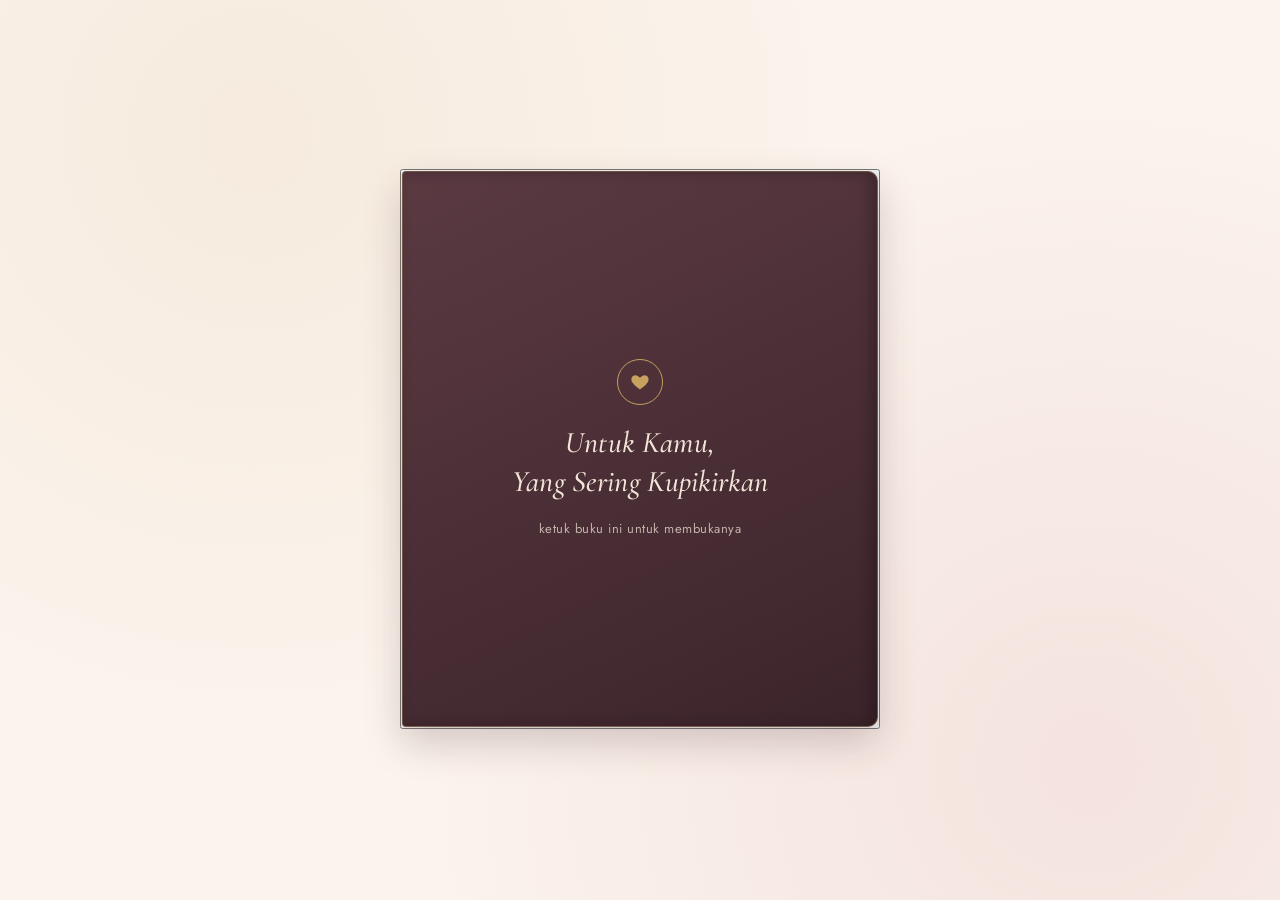
==== index.html @ 6b9775fc "Add files via upload" ====
<!DOCTYPE html>
<html lang="id">
<head>
<meta charset="UTF-8">
<meta name="viewport" content="width=device-width, initial-scale=1.0, maximum-scale=1">
<title>Untukmu</title>
<link rel="preconnect" href="https://fonts.googleapis.com">
<link rel="preconnect" href="https://fonts.gstatic.com" crossorigin>
<link href="https://fonts.googleapis.com/css2?family=Cormorant+Garamond:ital,wght@0,400;0,500;0,600;1,400;1,500&family=Jost:wght@300;400;500;600&display=swap" rel="stylesheet">
<link rel="stylesheet" href="styles.css">
</head>
<body>

<!-- ============== MUSIK LATAR (file sendiri dari folder /music) ============== -->
<!-- Taruh file musikmu di folder "music" di sebelah index.html ini,
     lalu ganti nama file di bawah sesuai nama file musikmu. -->
<audio id="bg-music" loop preload="auto">
  <source src="music/lagu.mp3" type="audio/mpeg">
</audio>

<!-- ============== TOMBOL SUARA (mengambang, muncul begitu musik mulai) ============== -->
<button class="sound-toggle" id="sound-toggle" aria-label="Bisukan / nyalakan musik" type="button">
  <svg id="sound-icon" viewBox="0 0 24 24" stroke-width="1.6" stroke-linecap="round" stroke-linejoin="round"><path d="M4 9v6h4l5 5V4L8 9H4z"/></svg>
</button>


<!-- ============== 1. COVER BUKU ============== -->
<section id="screen-cover" class="screen active">
  <div>
    <button class="book" id="book" aria-label="Buka buku">
      <div class="cover-front">
        <div class="cover-ornament" aria-hidden="true">
          <svg viewBox="0 0 24 24"><path d="M12 21s-7-4.6-9.5-9C.7 8.4 2 4.8 5.4 4.1 7.7 3.6 10 4.8 12 7c2-2.2 4.3-3.4 6.6-2.9 3.4.7 4.7 4.3 2.9 7.9C19 16.4 12 21 12 21z"/></svg>
        </div>
        <div class="cover-title" id="cover-title">Untuk Kamu,<br>Yang Sering Kupikirkan</div>
        <div class="cover-sub" id="cover-sub">ketuk buku ini untuk membukanya</div>
      </div>
    </button>
    <div class="cover-hint">sentuh untuk membuka</div>
  </div>
</section>

<!-- ============== 2. ISI BUKU (5 SLIDE) ============== -->
<section id="screen-book" class="screen">
  <div class="book-block">
    <div class="stack-layer layer-2"></div>
    <div class="stack-layer layer-1"></div>
    <div class="pages-wrap" id="pages-wrap">
      <div class="spine-shadow"></div>
    </div>
    <div class="dots" id="dots"></div>
  </div>

  <button class="nav-btn" id="btn-prev" aria-label="Halaman sebelumnya">
    <svg viewBox="0 0 24 24" fill="none" stroke-width="1.6" stroke-linecap="round" stroke-linejoin="round"><path d="M15 6l-6 6 6 6"/></svg>
  </button>
  <button class="nav-btn" id="btn-next" aria-label="Halaman selanjutnya">
    <svg viewBox="0 0 24 24" fill="none" stroke-width="1.6" stroke-linecap="round" stroke-linejoin="round"><path d="M9 6l6 6-6 6"/></svg>
  </button>
</section>

<!-- ============== 3. PROFIL ============== -->
<section id="screen-profile" class="screen">
  <div class="profile-card">
    <div class="profile-banner"></div>
    <div class="profile-photo-wrap">
      <div class="profile-photo" id="profile-initial">A</div>
    </div>
    <div class="profile-body">
      <div class="profile-name" id="profile-name">Namamu</div>
      <div class="profile-username" id="profile-username">@username</div>

      <div class="profile-stats">
        <div class="stat"><strong id="stat-following">12</strong><span>Mengikuti</span></div>
        <div class="stat"><strong id="stat-followers">1</strong><span>Pengikut</span></div>
        <div class="stat"><strong id="stat-likes">99+</strong><span>Suka</span></div>
      </div>

      <div class="profile-bio" id="profile-bio">
        satu-satunya pengikut yang penting cuma dia.
      </div>

      <div class="profile-divider"></div>

      <div class="ask-heading">Maukah kau jadi pacarku?</div>

      <div class="ask-actions" id="ask-actions">
        <button class="btn-accept" id="btn-accept">Terima</button>
        <button class="btn-reject" id="btn-reject">Tolak</button>
      </div>
    </div>
  </div>
</section>

<!-- ============== 4. FINAL ============== -->
<section id="screen-final" class="screen">
  <div class="final-inner">
    <div class="final-text" id="final-text">Yeyy, diterima<br>makasih sayangku cantik 🤍</div>
    <div class="final-sub">— T A M A T —</div>
    <div>
      <button class="btn-photo" id="btn-photo" type="button">📸 Photoshoot sini cantik</button>
    </div>
  </div>
</section>

<!-- ============== FOTO PROFIL MELAYANG (animasi dari tengah ke pojok) ============== -->
<div class="photo-dock" id="photo-dock">
  <img src="[data-uri]" alt="Foto kita">
</div>

<!-- ============== LOADING PHOTOSHOOT (5 detik) ============== -->
<div class="photo-loading" id="photo-loading">
  <div class="loading-flower">📸</div>
  <div class="loading-text">MENYIAPKAN KAMERA…</div>
  <div class="loading-bar"><div class="loading-bar-fill" id="loading-bar-fill"></div></div>
</div>

<!-- ============== 5. MENU PHOTOSHOOT ============== -->
<section id="screen-photoshoot" class="screen">
  <div class="ps-wrap">
    <div class="ps-header">
      <span class="ps-sticker ps-sticker-1" aria-hidden="true">📸</span>
      <span class="ps-sticker ps-sticker-2" aria-hidden="true">🎀</span>
      <span class="ps-sticker ps-sticker-3" aria-hidden="true">✨</span>
      <div class="ps-title">Photoshoot Kita</div>
      <div class="ps-sub">pilih gaya kamu, lalu ambil beberapa foto manis</div>
    </div>

    <div class="ps-stage" id="ps-stage">
      <video class="ps-video" id="ps-video" autoplay playsinline muted></video>
      <div class="ps-shots-dots" id="ps-shots-dots"></div>
      <div class="ps-countdown" id="ps-countdown"></div>
      <div class="ps-cam-error" id="ps-cam-error">
        <p>Tidak bisa mengakses kamera.<br>Periksa izin kamera di browser kamu, lalu coba lagi.</p>
        <button id="ps-cam-retry" type="button">Coba Lagi</button>
      </div>
    </div>

    <div class="ps-result" id="ps-result">
      <div class="ps-strip-frame">
        <canvas class="ps-strip-canvas" id="ps-strip-canvas"></canvas>
      </div>
      <div class="ps-result-actions">
        <button id="ps-download" type="button">Unduh Hasil</button>
        <button id="ps-retake" type="button">Ulangi</button>
      </div>
    </div>

    <div id="ps-controls">
      <div class="ps-section-label">Jumlah Foto</div>
      <div class="ps-pills">
        <button class="ps-pill" data-count="2" type="button">2 Foto</button>
        <button class="ps-pill active" data-count="4" type="button">4 Foto</button>
        <button class="ps-pill" data-count="6" type="button">6 Foto</button>
      </div>

      <div class="ps-section-label">Filter</div>
      <div class="ps-filters">
        <button class="ps-filter active" data-filter="natural" type="button">
          <span class="ps-filter-swatch"></span><span class="ps-filter-name">Natural</span>
        </button>
        <button class="ps-filter" data-filter="vintage" type="button">
          <span class="ps-filter-swatch"></span><span class="ps-filter-name">Vintage</span>
        </button>
        <button class="ps-filter" data-filter="bw" type="button">
          <span class="ps-filter-swatch"></span><span class="ps-filter-name">B&amp;W</span>
        </button>
        <button class="ps-filter" data-filter="warm" type="button">
          <span class="ps-filter-swatch"></span><span class="ps-filter-name">Hangat</span>
        </button>
        <button class="ps-filter" data-filter="vintage90" type="button">
          <span class="ps-filter-swatch"></span><span class="ps-filter-name">Vintage 90'</span>
        </button>
      </div>

      <div class="ps-shutter-row">
        <button class="ps-back-mini" id="ps-back" aria-label="Kembali" type="button">
          <svg viewBox="0 0 24 24" fill="none" stroke-width="1.6" stroke-linecap="round" stroke-linejoin="round"><path d="M15 6l-6 6 6 6"/></svg>
        </button>
        <button class="ps-shutter" id="ps-shutter" aria-label="Ambil foto" type="button">
          <svg viewBox="0 0 24 24"><path d="M9 3l-1.5 2H4a2 2 0 00-2 2v11a2 2 0 002 2h16a2 2 0 002-2V7a2 2 0 00-2-2h-3.5L15 3H9zm3 5a5 5 0 110 10 5 5 0 010-10z"/></svg>
        </button>
        <div style="width:44px;"></div>
      </div>
    </div>
  </div>
</section>


<script src="script.js"></script>
</body>
</html>
---- styles.css ----
/* ============================================================
   PANDUAN EDIT CEPAT ada di bagian bawah file ini, di dalam <script>,
   cari komentar "GANTI DI SINI" untuk mengubah teks, nama, foto, dsb.
   ============================================================ */

:root{
  --cream:#FBF3EC;
  --paper:#FFFCF7;
  --plum:#4A2E35;
  --plum-soft:#6E4A52;
  --rose:#C9808A;
  --rose-dark:#A85C68;
  --gold:#C7A15E;
  --line: rgba(74,46,53,0.14);
  --book-w: clamp(280px, 88vw, 480px);
  --book-h: clamp(320px, 70vh, 560px);
}

*{ box-sizing:border-box; }
html,body{ margin:0; padding:0; }
body{
  min-height:100vh;
  background: var(--cream);
  color: var(--plum);
  font-family:'Jost', sans-serif;
  overflow-x:hidden;
}
button{ font-family:inherit; cursor:pointer; }
:focus-visible{ outline:2px solid var(--rose-dark); outline-offset:3px; }

@media (prefers-reduced-motion: reduce){
  *{ animation-duration:.01ms !important; animation-iteration-count:1 !important; transition-duration:.01ms !important; }
}

.screen{
  position:fixed; inset:0;
  display:none;
  align-items:center; justify-content:center;
  width:100%; height:100%;
  padding: 24px;
}
.screen.active{ display:flex; }

/* ---------- 1. COVER ---------- */
#screen-cover{
  background:
    radial-gradient(circle at 20% 15%, rgba(199,161,94,0.10), transparent 45%),
    radial-gradient(circle at 85% 85%, rgba(201,128,138,0.14), transparent 50%),
    var(--cream);
  perspective: 1400px;
}
.book{
  position:relative;
  width: var(--book-w);
  height: var(--book-h);
  max-height: 78svh;
  cursor:pointer;
  transform-style:preserve-3d;
  transition: transform 1.1s cubic-bezier(.6,.05,.2,1);
}
.book:hover .cover-front{ box-shadow: 0 22px 50px rgba(74,46,53,0.28); }
.book.opening{ transform: translateX(18%) rotateY(-18deg); }
.cover-front{
  position:absolute; inset:0;
  border-radius: 4px 10px 10px 4px;
  background: linear-gradient(155deg, #5B3A42, var(--plum) 55%, #3C242B);
  box-shadow: 0 16px 38px rgba(74,46,53,0.22), inset -6px 0 14px rgba(0,0,0,0.25);
  display:flex; flex-direction:column; align-items:center; justify-content:center;
  gap:18px;
  padding: 30px;
  transform-origin: left center;
  transform-style: preserve-3d;
  transition: transform 1.15s cubic-bezier(.6,.05,.2,1);
  border: 1px solid rgba(199,161,94,0.35);
}
.book.opening .cover-front{ transform: rotateY(-150deg); }
.cover-ornament{
  width:46px; height:46px;
  border:1px solid var(--gold);
  border-radius:50%;
  display:flex; align-items:center; justify-content:center;
}
.cover-ornament svg{ width:20px; height:20px; fill:var(--gold); }
.cover-title{
  font-family:'Cormorant Garamond', serif;
  font-style:italic;
  font-weight:500;
  font-size: clamp(24px, 5vw, 30px);
  color:#F3E6D8;
  text-align:center;
  line-height:1.3;
  letter-spacing:.3px;
}
.cover-sub{
  font-size:13px;
  letter-spacing:.5px;
  color: rgba(243,230,216,0.72);
  text-align:center;
}
.cover-hint{
  position:absolute; bottom:-42px; left:0; right:0;
  text-align:center;
  font-size:13px;
  color: var(--plum-soft);
  opacity:.75;
  animation: pulseHint 2.4s ease-in-out infinite;
}
@keyframes pulseHint{ 0%,100%{opacity:.45;} 50%{opacity:.9;} }

/* ---------- 2. ISI BUKU / SLIDES ---------- */
#screen-book{ padding:0; }

.book-block{
  position:relative;
  width: var(--book-w);
  height: var(--book-h);
  max-height: 78svh;
}
.stack-layer{
  position:absolute; inset:0;
  background: var(--paper);
  border:1px solid var(--line);
  border-radius:6px;
  box-shadow: 0 10px 22px rgba(74,46,53,0.10);
}
.stack-layer.layer-2{ transform: translate(9px, 11px) rotate(0.4deg); z-index:0; opacity:.75; }
.stack-layer.layer-1{ transform: translate(4px, 5px) rotate(0.2deg); z-index:1; opacity:.9; }

.pages-wrap{
  position:absolute; inset:0;
  z-index:2;
  perspective: 2000px;
  border-radius:6px;
}
.spine-shadow{
  position:absolute; inset:0;
  z-index:8;
  border-radius:6px;
  pointer-events:none;
  background: linear-gradient(90deg, rgba(60,36,43,0.20) 0%, rgba(60,36,43,0.06) 5%, transparent 12%);
}
.page{
  position:absolute; inset:0;
  background:
    radial-gradient(circle at 12% 8%, rgba(199,161,94,0.05), transparent 40%),
    var(--paper);
  background-size: cover;
  border-radius:6px;
  box-shadow: 0 18px 40px rgba(74,46,53,0.16);
  border:1px solid var(--line);
  display:flex; flex-direction:column; align-items:center; justify-content:center;
  text-align:center;
  padding: clamp(28px, 8vh, 60px) clamp(20px, 6vw, 44px);
  backface-visibility:hidden;
  transform-origin: left center;
  transform-style: preserve-3d;
  will-change: transform;
  opacity:1;
}
.page::before{
  content:"";
  position:absolute; inset:14px;
  border:1px solid var(--line);
  border-radius:3px;
  pointer-events:none;
}
.page::after{
  content:"";
  position:absolute; right:0; bottom:0;
  width:38px; height:38px;
  pointer-events:none;
  background: linear-gradient(135deg, transparent 52%, rgba(74,46,53,0.05) 53%, rgba(74,46,53,0.10) 100%);
  border-radius: 0 0 6px 0;
}
.flip-shade{
  position:absolute; inset:0;
  border-radius:6px;
  pointer-events:none;
  opacity:0;
  background: linear-gradient(100deg, rgba(30,16,20,0.38), rgba(30,16,20,0.05) 45%, transparent 70%);
}
.page-text{
  font-family:'Cormorant Garamond', serif;
  font-style:italic;
  font-weight:500;
  font-size: clamp(20px, 3.4vw, 27px);
  line-height:1.55;
  color: var(--plum);
  max-width: 60ch;
  white-space:pre-line;
}
.page-counter{
  position:absolute;
  top: clamp(14px, 3vh, 22px);
  right: clamp(18px, 4vw, 28px);
  font-size:12px;
  letter-spacing:1px;
  color: var(--plum-soft);
  opacity:.65;
  z-index:1;
}
.page.is-current{ transform: rotateY(0deg); z-index:3; }
.page.hidden-page{ display:none; }

.page.flip-out-next{ z-index:6; animation: flipOutNext .8s cubic-bezier(.55,.05,.15,1) forwards; }
.page.flip-out-prev{ z-index:6; animation: flipOutPrev .8s cubic-bezier(.55,.05,.15,1) forwards; }
.page.flip-out-next .flip-shade,
.page.flip-out-prev .flip-shade{ animation: flipShade .8s ease forwards; }

@keyframes flipOutNext{
  0%   { transform: rotateY(0deg)    translateZ(0); box-shadow: 0 18px 40px rgba(74,46,53,0.16); }
  45%  { transform: rotateY(-95deg)  translateZ(46px); box-shadow: 40px 26px 60px rgba(35,20,24,0.38); }
  100% { transform: rotateY(-178deg) translateZ(0); box-shadow: 0 18px 40px rgba(74,46,53,0.16); }
}
@keyframes flipOutPrev{
  0%   { transform: rotateY(0deg)   translateZ(0); box-shadow: 0 18px 40px rgba(74,46,53,0.16); }
  45%  { transform: rotateY(95deg)  translateZ(46px); box-shadow: -40px 26px 60px rgba(35,20,24,0.38); }
  100% { transform: rotateY(178deg) translateZ(0); box-shadow: 0 18px 40px rgba(74,46,53,0.16); }
}
@keyframes flipShade{
  0%{ opacity:0; }
  40%{ opacity:1; }
  70%{ opacity:.4; }
  100%{ opacity:0; }
}

.dots{
  position:absolute; left:50%; bottom:-34px; transform:translateX(-50%);
  display:flex; gap:8px;
  z-index:5;
}
.dot{ width:6px; height:6px; border-radius:50%; background: var(--line); transition: background .3s, transform .3s; }
.dot.active{ background: var(--rose-dark); transform:scale(1.35); }

.nav-btn{
  position:fixed;
  bottom: 28px;
  width:52px; height:52px;
  border-radius:50%;
  border:1px solid var(--line);
  background: var(--paper);
  display:flex; align-items:center; justify-content:center;
  box-shadow: 0 8px 20px rgba(74,46,53,0.12);
  transition: transform .2s ease, box-shadow .2s ease, opacity .2s ease;
  z-index: 20;
}
.nav-btn:hover{ transform: translateY(-2px); box-shadow: 0 12px 24px rgba(74,46,53,0.18); }
.nav-btn:disabled{ opacity:.25; cursor:default; transform:none; box-shadow:none; }
.nav-btn svg{ width:18px; height:18px; stroke: var(--plum); }
#btn-prev{ left: 26px; }
#btn-next{ right: 26px; }

@media (prefers-reduced-motion: reduce){
  .page.flip-out-next, .page.flip-out-prev{ animation: none !important; transform: rotateY(0deg) !important; opacity:0; }
}

@media (max-height: 560px){
  .book{ height: clamp(220px, 60svh, 340px); }
  .cover-front{ padding: 18px; gap:10px; }
  .book-block{ height: clamp(220px, 60svh, 340px); }
  .nav-btn{ width:44px; height:44px; bottom:14px; }
  #btn-prev{ left:14px; }
  #btn-next{ right:14px; }
  #btn-tekan{ bottom:22px; }
}
@media (max-width: 380px){
  .cover-title{ font-size:20px; }
  .nav-btn{ width:44px; height:44px; }
}

#btn-tekan{
  position:absolute; left:50%; bottom:42px; transform:translateX(-50%) translateY(14px);
  background: var(--rose-dark);
  color:#FBF3EC;
  border:none;
  padding: 14px 34px;
  border-radius: 30px;
  font-size:14px;
  letter-spacing:.4px;
  box-shadow: 0 12px 26px rgba(168,92,104,0.35);
  opacity:0;
  pointer-events:none;
  transition: opacity .7s ease, transform .7s ease;
}
#btn-tekan.show{ opacity:1; pointer-events:auto; transform:translateX(-50%) translateY(0); }

/* ---------- 3. PROFIL ---------- */
#screen-profile{ align-items:flex-start; padding:0; overflow-y:auto; }
.profile-card{
  width:100%; max-width:420px; margin: 0 auto;
  min-height:100%;
  background: var(--paper);
}
.profile-banner{
  height:170px; width:100%;
  background:
    radial-gradient(circle at 25% 30%, rgba(199,161,94,0.35), transparent 55%),
    radial-gradient(circle at 80% 70%, rgba(201,128,138,0.55), transparent 55%),
    linear-gradient(135deg, #6E4A52, #3C242B);
  position:relative;
}
.profile-photo-wrap{
  position:relative;
  margin: -46px auto 0;
  width:92px; height:92px;
}
.profile-photo{
  width:92px; height:92px;
  border-radius:50%;
  border:4px solid var(--paper);
  background: linear-gradient(155deg, var(--rose), var(--rose-dark));
  display:flex; align-items:center; justify-content:center;
  font-family:'Cormorant Garamond', serif;
  font-size:32px; font-style:italic; color:#fff;
  box-shadow: 0 8px 18px rgba(74,46,53,0.2);
}
.profile-body{ padding: 14px 30px 50px; text-align:center; }
.profile-name{ font-family:'Cormorant Garamond', serif; font-style:italic; font-size:23px; font-weight:600; }
.profile-username{ font-size:13px; color: var(--plum-soft); margin-top:2px; }
.profile-stats{
  display:flex; justify-content:center; gap:34px;
  margin: 20px 0 6px;
}
.stat{ text-align:center; }
.stat strong{ display:block; font-size:17px; }
.stat span{ font-size:12px; color: var(--plum-soft); }
.profile-bio{
  margin-top:16px; font-size:14px; line-height:1.6; color: var(--plum-soft);
}
.profile-divider{ width:36px; height:1px; background: var(--line); margin: 30px auto; }
.ask-heading{
  font-family:'Cormorant Garamond', serif; font-style:italic; font-weight:600;
  font-size: clamp(22px, 5vw, 27px);
  line-height:1.4;
}
.ask-actions{
  position:relative;
  margin-top: 28px;
  height: 120px;
}
.btn-accept, .btn-reject{
  padding: 13px 30px;
  border-radius: 30px;
  font-size:14px;
  letter-spacing:.3px;
  border:1px solid transparent;
}
.btn-accept{
  position:absolute; left:50%; top:6px; transform:translateX(calc(-50% - 62px));
  background: var(--rose-dark); color:#fff;
  box-shadow: 0 10px 22px rgba(168,92,104,0.3);
  transition: transform .2s ease;
  z-index:2;
}
.btn-accept:hover{ transform: translateX(calc(-50% - 62px)) translateY(-2px); }
.btn-reject{
  position:absolute; left:50%; top:6px; transform:translateX(calc(-50% + 62px));
  background: transparent; color: var(--plum-soft); border-color: var(--line);
  transition: left .35s ease, top .35s ease, opacity .4s ease;
  z-index:1;
}
.btn-reject.gone{ opacity:0; pointer-events:none; }

/* ---------- 4. FINAL ---------- */
#screen-final{
  background: linear-gradient(180deg, #FBF3EC, #F6E4E6);
  overflow:hidden;
}
.final-inner{ position:relative; z-index:5; text-align:center; max-width:520px; }
.final-text{
  font-family:'Cormorant Garamond', serif; font-style:italic; font-weight:600;
  font-size: clamp(26px, 6vw, 40px);
  line-height:1.4;
  color: var(--plum);
}
.final-sub{
  margin-top: 22px;
  font-size:13px;
  letter-spacing:2px;
  color: var(--rose-dark);
}
.sound-toggle{
  position:fixed; top:20px; right:20px; z-index:30;
  width:42px; height:42px; border-radius:50%;
  border:1px solid var(--line); background: var(--paper);
  display:flex; align-items:center; justify-content:center;
  box-shadow: 0 6px 16px rgba(74,46,53,0.12);
}
.sound-toggle svg{ width:18px; height:18px; stroke:var(--plum); fill:none; }

.petal{
  position:fixed; top:-40px; z-index:2;
  font-size: 20px;
  will-change: transform, opacity;
  pointer-events:none;
  animation-name: fallPetal;
  animation-timing-function: linear;
  animation-fill-mode: forwards;
}
@keyframes fallPetal{
  0%{ transform: translate(0,0) rotate(0deg); opacity:0; }
  8%{ opacity:1; }
  100%{ transform: translate(var(--drift), 118vh) rotate(var(--spin)); opacity:.9; }
}

.sr-only{
  position:absolute; width:1px; height:1px; padding:0; margin:-1px;
  overflow:hidden; clip:rect(0,0,0,0); white-space:nowrap; border:0;
}

/* ============================================================
   TAMBAHAN BARU — music player, sfx ketuk, garis scrapbook,
   animasi foto profil, animasi bunga saat "Terima", menu Photoshoot.
   ============================================================ */

/* ---------- TOMBOL SUARA GLOBAL (musik dari file sendiri) ---------- */
.sound-toggle{
  opacity:0;
  pointer-events:none;
  transition: opacity .4s ease, transform .2s ease;
}
.sound-toggle.st-visible{ opacity:1; pointer-events:auto; }
.sound-toggle:hover{ transform: translateY(-2px); }

/* ---------- GARIS SCRAPBOOK — hanya di bawah teks halaman buku ---------- */
.page-text{ position:relative; padding-bottom:22px; }
.page-text::after{
  content:"";
  display:block;
  position:absolute;
  left:50%; bottom:0;
  transform: translateX(-50%);
  width: min(220px, 72%);
  height:11px;
  background-image: url("data:image/svg+xml,%3Csvg xmlns='http://www.w3.org/2000/svg' viewBox='0 0 220 10'%3E%3Cpath d='M2 6 C 20 -2, 38 14, 56 6 S 92 -2, 110 6 S 146 14, 164 6 S 200 -2, 218 6' fill='none' stroke='%23C7A15E' stroke-width='1.6' stroke-linecap='round'/%3E%3C/svg%3E");
  background-repeat:no-repeat;
  background-position:center;
  background-size:contain;
  opacity:.6;
}

/* ---------- FOTO PROFIL — animasi dari tengah ke pojok kiri bawah ---------- */
.photo-dock{
  position:fixed; top:50%; left:50%;
  width:10px; height:10px;
  transform: translate(-50%,-50%) scale(0);
  opacity:0;
  z-index:55; pointer-events:none;
  border-radius:50%;
  overflow:hidden;
  box-shadow: 0 10px 26px rgba(74,46,53,0.28);
  border: 0 solid var(--paper);
  transition:
    width .68s cubic-bezier(.6,.05,.2,1),
    height .68s cubic-bezier(.6,.05,.2,1),
    top .75s cubic-bezier(.5,.05,.2,1),
    left .75s cubic-bezier(.5,.05,.2,1),
    border-radius .6s ease,
    border-width .5s ease,
    transform .5s ease,
    opacity .3s ease;
}
.photo-dock img{ width:100%; height:100%; object-fit:cover; display:block; }
.photo-dock.pd-cover{
  width:220vmax; height:220vmax;
  border-radius:0;
  transform: translate(-50%,-50%) scale(1);
  opacity:1;
}
.photo-dock.pd-docked{
  top: calc(100svh - 76px);
  left:76px;
  width:104px; height:104px;
  border-radius:16px;
  border-width:4px;
  transform: translate(-50%,-50%) scale(1);
  opacity:1;
}
.photo-dock.pd-float img{ animation: pdFloat 3.2s ease-in-out infinite; }
@keyframes pdFloat{ 0%,100%{ transform: translateY(0);} 50%{ transform: translateY(-7px);} }
@media (max-width:380px){
  .photo-dock.pd-docked{ width:84px; height:84px; left:64px; top:calc(100svh - 64px); }
}

/* ---------- ANIMASI BUNGA SAAT TOMBOL "TERIMA" ---------- */
.accept-burst{ position:fixed; inset:0; z-index:60; pointer-events:none; overflow:hidden; }
.burst-cover{
  position:absolute; top:50%; left:50%;
  width:36px; height:36px; border-radius:50%;
  background: radial-gradient(circle, var(--rose) 0%, var(--rose-dark) 55%, var(--plum) 100%);
  transform: translate(-50%,-50%) scale(0);
  opacity:.97;
  transition: transform .55s cubic-bezier(.5,.05,.25,1), opacity .45s ease .3s;
}
.accept-burst.ab-cover .burst-cover{ transform: translate(-50%,-50%) scale(64); }
.accept-burst.ab-scatter .burst-cover{ opacity:0; }
.burst-petal{
  position:absolute; top:50%; left:50%;
  font-size:22px;
  opacity:0;
  transform: translate(-50%,-50%) scale(.3) rotate(0deg);
  transition: transform .85s cubic-bezier(.15,.8,.25,1), opacity .5s ease;
}
.accept-burst.ab-scatter .burst-petal{
  opacity:1;
  transform: translate(calc(-50% + var(--tx)), calc(-50% + var(--ty))) scale(1.05) rotate(var(--rot));
}

/* ---------- TOMBOL PHOTOSHOOT DI HALAMAN FINAL ---------- */
.btn-photo{
  display:inline-block;
  margin-top: 26px;
  background: transparent;
  border:1px solid var(--rose-dark);
  color:var(--rose-dark);
  padding: 12px 26px;
  border-radius:30px;
  font-size:13px;
  letter-spacing:.4px;
  transition: transform .2s ease, background .25s ease, color .25s ease;
}
.btn-photo:hover{ background:var(--rose-dark); color:#fff; transform: translateY(-2px); }

/* ---------- LOADING PHOTOSHOOT (5 detik) ---------- */
.photo-loading{
  position:fixed; inset:0; z-index:70;
  background: linear-gradient(180deg,#FBF3EC,#F6E4E6);
  display:flex; flex-direction:column; align-items:center; justify-content:center; gap:16px;
  opacity:0; pointer-events:none;
  transition: opacity .3s ease;
}
.photo-loading.show{ opacity:1; pointer-events:auto; }
.loading-flower{ font-size:44px; animation: loadingSpin 1.6s ease-in-out infinite; }
@keyframes loadingSpin{ 0%,100%{ transform: scale(1) rotate(0deg);} 50%{ transform: scale(1.25) rotate(180deg);} }
.loading-text{ font-size:13px; letter-spacing:1.5px; color: var(--plum-soft); }
.loading-bar{ width:180px; height:4px; border-radius:4px; background: var(--line); overflow:hidden; }
.loading-bar-fill{ height:100%; width:0%; background: var(--rose-dark); border-radius:4px; transition: width 5s linear; }

/* ---------- HALAMAN / MENU PHOTOSHOOT ---------- */
#screen-photoshoot{ align-items:flex-start; padding:0; overflow-y:auto; }
.ps-wrap{ width:100%; max-width:440px; margin:0 auto; min-height:100%; background:var(--paper); padding: 28px 22px 54px; }
.ps-header{ text-align:center; margin-bottom:18px; }
.ps-title{ font-family:'Cormorant Garamond', serif; font-style:italic; font-weight:600; font-size:24px; }
.ps-sub{ font-size:12px; color:var(--plum-soft); margin-top:4px; letter-spacing:.3px; }

.ps-stage{ position:relative; width:100%; aspect-ratio: 3/4; border-radius:14px; overflow:hidden; background:#2c1c20; box-shadow: 0 12px 28px rgba(74,46,53,0.18); }
.ps-stage.hide{ display:none; }
.ps-video{ width:100%; height:100%; object-fit:cover; display:block; transform: scaleX(-1); }
.ps-countdown{ position:absolute; inset:0; display:flex; align-items:center; justify-content:center; font-family:'Cormorant Garamond', serif; font-size:64px; color:#fff; text-shadow:0 4px 14px rgba(0,0,0,.4); opacity:0; pointer-events:none; transition: opacity .2s ease; }
.ps-countdown.show{ opacity:1; }
.ps-shots-dots{ position:absolute; top:12px; left:50%; transform:translateX(-50%); display:flex; gap:6px; z-index:2; }
.ps-shots-dots .dot{ width:8px;height:8px;border-radius:50%; background:rgba(255,255,255,0.35); }
.ps-shots-dots .dot.done{ background: var(--gold); }
.ps-cam-error{ position:absolute; inset:0; display:none; align-items:center; justify-content:center; flex-direction:column; gap:10px; padding:24px; text-align:center; color:#F3E6D8; background:linear-gradient(160deg,#5B3A42,#3C242B); }
.ps-cam-error.show{ display:flex; }
.ps-cam-error p{ font-size:13px; line-height:1.5; }
.ps-cam-error button{ margin-top:4px; background:var(--gold); color:#3C242B; border:none; padding:10px 22px; border-radius:24px; font-size:12.5px; }

.ps-section-label{ font-size:11px; letter-spacing:1.2px; text-transform:uppercase; color:var(--plum-soft); margin: 18px 0 8px; }
.ps-pills{ display:flex; gap:8px; }
.ps-pill{ flex:1; padding:9px 0; border-radius:20px; border:1px solid var(--line); background:var(--paper); font-size:12.5px; color:var(--plum-soft); transition: all .2s ease; }
.ps-pill.active{ background: var(--rose-dark); border-color:var(--rose-dark); color:#fff; }

.ps-filters{ display:flex; gap:10px; }
.ps-filter{ flex:1; display:flex; flex-direction:column; align-items:center; gap:6px; border:none; background:none; padding:0; }
.ps-filter-swatch{ width:100%; aspect-ratio:1; border-radius:10px; border:2px solid transparent; background: linear-gradient(150deg, var(--rose), var(--gold)); transition: border-color .2s ease, transform .2s ease; }
.ps-filter.active .ps-filter-swatch{ border-color: var(--rose-dark); transform: translateY(-2px); }
.ps-filter-name{ font-size:10.5px; color:var(--plum-soft); }
.ps-filter[data-filter="vintage"] .ps-filter-swatch{ filter: sepia(.6) contrast(1.1) saturate(1.3); }
.ps-filter[data-filter="bw"] .ps-filter-swatch{ filter: grayscale(1) contrast(1.1); }
.ps-filter[data-filter="warm"] .ps-filter-swatch{ filter: saturate(1.4) brightness(1.08) hue-rotate(-6deg); }

.ps-shutter-row{ display:flex; align-items:center; justify-content:center; gap:26px; margin-top:22px; }
.ps-shutter{ width:66px; height:66px; border-radius:50%; background: var(--rose-dark); border:4px solid var(--paper); box-shadow: 0 0 0 2px var(--rose-dark), 0 10px 22px rgba(168,92,104,0.35); display:flex; align-items:center; justify-content:center; }
.ps-shutter svg{ width:24px; height:24px; fill:#fff; }
.ps-back-mini{ width:44px; height:44px; border-radius:50%; border:1px solid var(--line); background:var(--paper); display:flex; align-items:center; justify-content:center; }
.ps-back-mini svg{ width:17px; height:17px; stroke:var(--plum); fill:none; }

.ps-filter[data-filter="vintage90"] .ps-filter-swatch{
  background: linear-gradient(150deg, #C9AE7C, #8A6A46);
  filter: sepia(.55) contrast(1.15) saturate(1.35) brightness(.98);
}

/* ---------- STIKER LUCU DI HEADER PHOTOSHOOT ---------- */
.ps-header{ position:relative; }
.ps-sticker{
  position:absolute;
  font-size:20px;
  opacity:.9;
  animation: stickerFloat 3.4s ease-in-out infinite;
  pointer-events:none;
}
.ps-sticker-1{ top:-6px; left:8%; animation-delay:0s; }
.ps-sticker-2{ top:-10px; right:10%; animation-delay:.6s; font-size:18px; }
.ps-sticker-3{ top:14px; right:26%; animation-delay:1.1s; font-size:16px; }
@keyframes stickerFloat{
  0%,100%{ transform: translateY(0) rotate(-4deg); }
  50%{ transform: translateY(-6px) rotate(4deg); }
}

/* ---------- STIKER LUCU DI SETIAP HALAMAN BUKU / SLIDE ---------- */
.page-sticker{
  position:absolute;
  font-size: clamp(20px, 4vw, 28px);
  z-index:2;
  opacity:.85;
  pointer-events:none;
  animation: stickerFloat 3.8s ease-in-out infinite;
}

/* ---------- PARTIKEL PEMANIS YANG HALUS (khusus halaman buku) ---------- */
.sparkle{
  position:fixed;
  z-index:1;
  pointer-events:none;
  will-change: transform, opacity;
  color: var(--gold);
  font-size: 10px;
  animation-name: sparkleDrift;
  animation-timing-function: ease-in-out;
  animation-fill-mode: forwards;
}
@keyframes sparkleDrift{
  0%{ transform: translate(0,0) scale(.4) rotate(0deg); opacity:0; }
  15%{ opacity:.85; }
  50%{ opacity:.55; }
  100%{ transform: translate(var(--sdrift), var(--srise)) scale(1) rotate(var(--sspin)); opacity:0; }
}
@media (prefers-reduced-motion: reduce){
  .sparkle, .page-sticker, .ps-sticker{ animation: none !important; }
}

.ps-result{ display:none; }
.ps-result.show{ display:block; }
.ps-strip-frame{ background:var(--paper); border:1px solid var(--line); border-radius:14px; padding:14px; box-shadow: 0 12px 28px rgba(74,46,53,0.14); position:relative; }
.ps-strip-frame::after{
  content:"";
  position:absolute; left:50%; bottom:-1px; transform:translateX(-50%);
  width:70%; height:10px;
  background-image:url("data:image/svg+xml,%3Csvg xmlns='http://www.w3.org/2000/svg' viewBox='0 0 220 10'%3E%3Cpath d='M2 6 C 20 -2, 38 14, 56 6 S 92 -2, 110 6 S 146 14, 164 6 S 200 -2, 218 6' fill='none' stroke='%23C7A15E' stroke-width='1.6' stroke-linecap='round'/%3E%3C/svg%3E");
  background-repeat:no-repeat; background-position:center; background-size:contain; opacity:.6;
}
.ps-strip-canvas{ width:100%; border-radius:8px; display:block; }
.ps-result-actions{ display:flex; gap:10px; margin-top:18px; }
.ps-result-actions button{ flex:1; padding:13px 0; border-radius:30px; font-size:13px; letter-spacing:.3px; border:1px solid transparent; }
#ps-download{ background:var(--rose-dark); color:#fff; box-shadow:0 10px 22px rgba(168,92,104,.3); }
#ps-retake{ background:transparent; border-color:var(--line); color:var(--plum-soft); }
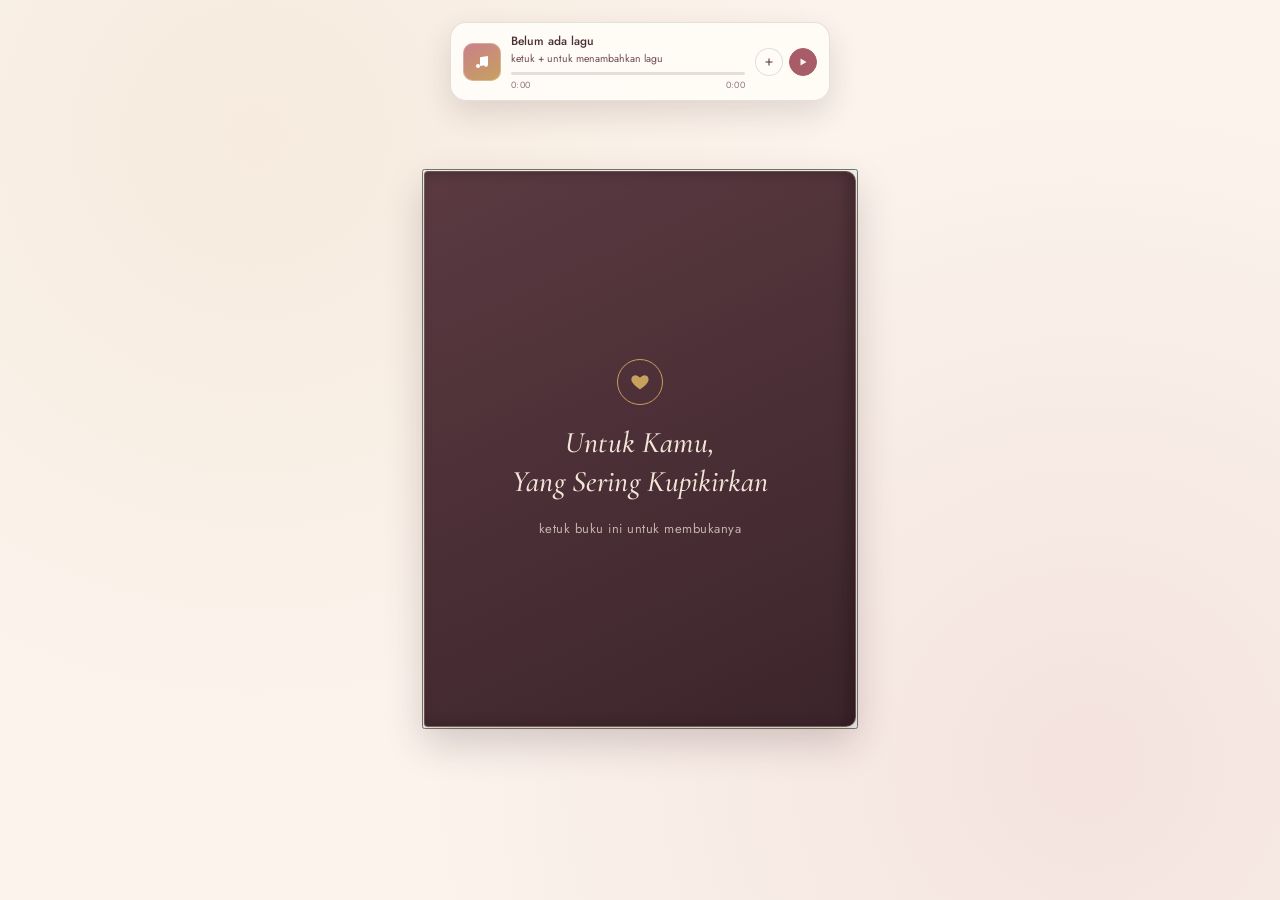
==== commit 626be404: "Add files via upload" ====
--- a/index.html
+++ b/index.html
@@ -11,17 +11,32 @@
 </head>
 <body>
 
-<!-- ============== MUSIK LATAR (file sendiri dari folder /music) ============== -->
-<!-- Taruh file musikmu di folder "music" di sebelah index.html ini,
-     lalu ganti nama file di bawah sesuai nama file musikmu. -->
-<audio id="bg-music" loop preload="auto">
-  <source src="music/lagu.mp3" type="audio/mpeg">
-</audio>
-
-<!-- ============== TOMBOL SUARA (mengambang, muncul begitu musik mulai) ============== -->
-<button class="sound-toggle" id="sound-toggle" aria-label="Bisukan / nyalakan musik" type="button">
-  <svg id="sound-icon" viewBox="0 0 24 24" stroke-width="1.6" stroke-linecap="round" stroke-linejoin="round"><path d="M4 9v6h4l5 5V4L8 9H4z"/></svg>
-</button>
+<!-- ============== MUSIC PLAYER (di atas buku, gaya Spotify) ============== -->
+<div id="music-player">
+  <div class="mp-art" id="mp-art">
+    <svg viewBox="0 0 24 24"><path d="M9 18V5l12-2v13"/><circle cx="6" cy="18" r="3"/><circle cx="18" cy="16" r="3"/></svg>
+  </div>
+  <div class="mp-info">
+    <div class="mp-title" id="mp-title">Belum ada lagu</div>
+    <div class="mp-artist" id="mp-artist">ketuk + untuk menambahkan lagu</div>
+    <div class="mp-progress" id="mp-progress">
+      <div class="mp-progress-fill" id="mp-progress-fill"></div>
+    </div>
+    <div class="mp-time">
+      <span id="mp-cur">0:00</span>
+      <span id="mp-dur">0:00</span>
+    </div>
+  </div>
+  <div class="mp-controls">
+    <button class="mp-btn" id="mp-add" aria-label="Tambah lagu" type="button">
+      <svg viewBox="0 0 24 24"><path d="M11 5h2v14h-2z"/><path d="M5 11h14v2H5z"/></svg>
+    </button>
+    <button class="mp-btn mp-play" id="mp-play" aria-label="Putar / jeda" type="button">
+      <svg viewBox="0 0 24 24"><path d="M7 5l12 7-12 7z"/></svg>
+    </button>
+    <input type="file" id="mp-file" accept="audio/*">
+  </div>
+</div>
 
 
 <!-- ============== 1. COVER BUKU ============== -->
@@ -94,6 +109,9 @@
 
 <!-- ============== 4. FINAL ============== -->
 <section id="screen-final" class="screen">
+  <button class="sound-toggle" id="sound-toggle" aria-label="Bisukan / nyalakan musik">
+    <svg id="sound-icon" viewBox="0 0 24 24" stroke-width="1.6" stroke-linecap="round" stroke-linejoin="round"><path d="M4 9v6h4l5 5V4L8 9H4z"/></svg>
+  </button>
   <div class="final-inner">
     <div class="final-text" id="final-text">Yeyy, diterima<br>makasih sayangku cantik 🤍</div>
     <div class="final-sub">— T A M A T —</div>
@@ -110,7 +128,7 @@
 
 <!-- ============== LOADING PHOTOSHOOT (5 detik) ============== -->
 <div class="photo-loading" id="photo-loading">
-  <div class="loading-flower">📸</div>
+  <div class="loading-spinner" aria-hidden="true"></div>
   <div class="loading-text">MENYIAPKAN KAMERA…</div>
   <div class="loading-bar"><div class="loading-bar-fill" id="loading-bar-fill"></div></div>
 </div>
@@ -119,9 +137,6 @@
 <section id="screen-photoshoot" class="screen">
   <div class="ps-wrap">
     <div class="ps-header">
-      <span class="ps-sticker ps-sticker-1" aria-hidden="true">📸</span>
-      <span class="ps-sticker ps-sticker-2" aria-hidden="true">🎀</span>
-      <span class="ps-sticker ps-sticker-3" aria-hidden="true">✨</span>
       <div class="ps-title">Photoshoot Kita</div>
       <div class="ps-sub">pilih gaya kamu, lalu ambil beberapa foto manis</div>
     </div>
@@ -168,9 +183,6 @@
         <button class="ps-filter" data-filter="warm" type="button">
           <span class="ps-filter-swatch"></span><span class="ps-filter-name">Hangat</span>
         </button>
-        <button class="ps-filter" data-filter="vintage90" type="button">
-          <span class="ps-filter-swatch"></span><span class="ps-filter-name">Vintage 90'</span>
-        </button>
       </div>
 
       <div class="ps-shutter-row">
--- a/styles.css
+++ b/styles.css
@@ -413,14 +413,48 @@
    animasi foto profil, animasi bunga saat "Terima", menu Photoshoot.
    ============================================================ */
 
-/* ---------- TOMBOL SUARA GLOBAL (musik dari file sendiri) ---------- */
-.sound-toggle{
-  opacity:0;
-  pointer-events:none;
-  transition: opacity .4s ease, transform .2s ease;
-}
-.sound-toggle.st-visible{ opacity:1; pointer-events:auto; }
-.sound-toggle:hover{ transform: translateY(-2px); }
+/* ---------- MUSIC PLAYER (gaya Spotify, di atas buku) ---------- */
+#music-player{
+  position:fixed;
+  top: clamp(14px, 3vh, 22px);
+  left:50%;
+  transform: translateX(-50%);
+  z-index: 40;
+  width: min(340px, 88vw);
+  display:flex; align-items:center; gap:10px;
+  background: rgba(255,252,247,0.94);
+  backdrop-filter: blur(10px);
+  border:1px solid var(--line);
+  border-radius: 16px;
+  padding: 9px 12px;
+  box-shadow: 0 12px 30px rgba(74,46,53,0.14);
+  opacity:1; pointer-events:auto;
+  transition: opacity .35s ease, transform .35s ease;
+}
+#music-player.mp-hidden{ opacity:0; pointer-events:none; transform: translateX(-50%) translateY(-14px); }
+.mp-art{
+  width:38px; height:38px; border-radius:10px; flex-shrink:0;
+  background: linear-gradient(150deg, var(--rose), var(--gold));
+  display:flex; align-items:center; justify-content:center;
+  box-shadow: inset 0 0 0 1px rgba(255,255,255,0.28);
+}
+.mp-art svg{ width:16px; height:16px; fill:#fff; }
+.mp-art.mp-spin{ animation: mpSpin 3.4s linear infinite; }
+@keyframes mpSpin{ to{ transform: rotate(360deg); } }
+.mp-info{ flex:1; min-width:0; }
+.mp-title{ font-size:12px; font-weight:500; color:var(--plum); white-space:nowrap; overflow:hidden; text-overflow:ellipsis; }
+.mp-artist{ font-size:10.5px; color:var(--plum-soft); white-space:nowrap; overflow:hidden; text-overflow:ellipsis; margin-top:1px; }
+.mp-progress{ position:relative; height:3px; background:var(--line); border-radius:3px; margin-top:6px; cursor:pointer; }
+.mp-progress-fill{ position:absolute; inset:0; width:0%; background: var(--rose-dark); border-radius:3px; pointer-events:none; }
+.mp-time{ display:flex; justify-content:space-between; font-size:9px; color:var(--plum-soft); opacity:.75; margin-top:3px; letter-spacing:.3px; }
+.mp-controls{ display:flex; align-items:center; gap:6px; flex-shrink:0; }
+.mp-btn{ width:28px; height:28px; border-radius:50%; border:1px solid var(--line); background:var(--paper); display:flex; align-items:center; justify-content:center; transition: transform .15s ease; flex-shrink:0; }
+.mp-btn:hover{ transform: translateY(-1px); }
+.mp-btn svg{ width:12px; height:12px; fill:var(--plum); }
+.mp-btn.mp-play{ background: var(--rose-dark); border-color:var(--rose-dark); }
+.mp-btn.mp-play svg{ fill:#FBF3EC; }
+#mp-file{ display:none; }
+@media (max-width:380px){ #music-player{ padding:8px 9px; gap:8px; } .mp-art{ width:32px; height:32px; } }
 
 /* ---------- GARIS SCRAPBOOK — hanya di bawah teks halaman buku ---------- */
 .page-text{ position:relative; padding-bottom:22px; }
@@ -439,47 +473,66 @@
   opacity:.6;
 }
 
-/* ---------- FOTO PROFIL — animasi dari tengah ke pojok kiri bawah ---------- */
-.photo-dock{
+/* ---------- FOTO PROFIL MELAYANG ----------
+   Tahap 1: muncul di tengah, ukuran sedang, melayang (3 detik)
+   Tahap 2: menyebar jadi 5 (1 di tengah kecil + 4 klon menyebar acak, semua melayang)
+   Tahap 3: menyatu kembali ke tengah
+   Tahap 4: berpindah ke pojok kanan bawah, menetap di sana sambil tetap melayang
+   Catatan: tanpa border sama sekali (sesuai permintaan). */
+.photo-dock,
+.pd-clone{
   position:fixed; top:50%; left:50%;
-  width:10px; height:10px;
-  transform: translate(-50%,-50%) scale(0);
+  width:0; height:0;
+  transform: translate(-50%,-50%);
   opacity:0;
   z-index:55; pointer-events:none;
   border-radius:50%;
   overflow:hidden;
   box-shadow: 0 10px 26px rgba(74,46,53,0.28);
-  border: 0 solid var(--paper);
   transition:
-    width .68s cubic-bezier(.6,.05,.2,1),
-    height .68s cubic-bezier(.6,.05,.2,1),
-    top .75s cubic-bezier(.5,.05,.2,1),
-    left .75s cubic-bezier(.5,.05,.2,1),
-    border-radius .6s ease,
-    border-width .5s ease,
-    transform .5s ease,
-    opacity .3s ease;
-}
-.photo-dock img{ width:100%; height:100%; object-fit:cover; display:block; }
-.photo-dock.pd-cover{
-  width:220vmax; height:220vmax;
-  border-radius:0;
-  transform: translate(-50%,-50%) scale(1);
+    width .6s cubic-bezier(.5,.05,.2,1),
+    height .6s cubic-bezier(.5,.05,.2,1),
+    top .85s cubic-bezier(.4,.1,.2,1),
+    left .85s cubic-bezier(.4,.1,.2,1),
+    border-radius .5s ease,
+    opacity .4s ease;
+}
+.photo-dock img,
+.pd-clone img{ width:100%; height:100%; object-fit:cover; display:block; }
+
+/* Tahap 1 — muncul di tengah, ukuran sedang */
+.photo-dock.pd-center{
+  width: clamp(110px, 22vw, 160px);
+  height: clamp(110px, 22vw, 160px);
   opacity:1;
 }
+/* Tahap 2 — mengecil saat menyebar */
+.photo-dock.pd-small{
+  width:60px; height:60px;
+}
+/* klon yang menyebar acak */
+.pd-clone{ width:56px; height:56px; }
+.pd-clone.pd-show{ opacity:1; }
+
+/* Animasi melayang lembut, dipasang di elemen <img> supaya tidak bentrok
+   dengan transisi posisi pada elemen pembungkusnya */
+.photo-dock img.pd-float,
+.pd-clone img.pd-float{
+  animation: pdFloat var(--fd, 3.2s) ease-in-out infinite;
+  animation-delay: var(--fdelay, 0s);
+}
+@keyframes pdFloat{ 0%,100%{ transform: translateY(0);} 50%{ transform: translateY(-7px);} }
+
+/* Tahap 4 — menetap di pojok kanan bawah, tetap melayang */
 .photo-dock.pd-docked{
   top: calc(100svh - 76px);
-  left:76px;
-  width:104px; height:104px;
-  border-radius:16px;
-  border-width:4px;
-  transform: translate(-50%,-50%) scale(1);
+  left: calc(100vw - 76px);
+  width:100px; height:100px;
+  border-radius:18px;
   opacity:1;
 }
-.photo-dock.pd-float img{ animation: pdFloat 3.2s ease-in-out infinite; }
-@keyframes pdFloat{ 0%,100%{ transform: translateY(0);} 50%{ transform: translateY(-7px);} }
 @media (max-width:380px){
-  .photo-dock.pd-docked{ width:84px; height:84px; left:64px; top:calc(100svh - 64px); }
+  .photo-dock.pd-docked{ width:80px; height:80px; top:calc(100svh - 60px); left:calc(100vw - 60px); }
 }
 
 /* ---------- ANIMASI BUNGA SAAT TOMBOL "TERIMA" ---------- */
@@ -530,15 +583,21 @@
   transition: opacity .3s ease;
 }
 .photo-loading.show{ opacity:1; pointer-events:auto; }
-.loading-flower{ font-size:44px; animation: loadingSpin 1.6s ease-in-out infinite; }
-@keyframes loadingSpin{ 0%,100%{ transform: scale(1) rotate(0deg);} 50%{ transform: scale(1.25) rotate(180deg);} }
+.loading-spinner{
+  width:46px; height:46px;
+  border-radius:50%;
+  border:3px solid var(--line);
+  border-top-color: var(--rose-dark);
+  animation: loadingSpin 0.9s linear infinite;
+}
+@keyframes loadingSpin{ to{ transform: rotate(360deg); } }
 .loading-text{ font-size:13px; letter-spacing:1.5px; color: var(--plum-soft); }
 .loading-bar{ width:180px; height:4px; border-radius:4px; background: var(--line); overflow:hidden; }
 .loading-bar-fill{ height:100%; width:0%; background: var(--rose-dark); border-radius:4px; transition: width 5s linear; }
 
 /* ---------- HALAMAN / MENU PHOTOSHOOT ---------- */
 #screen-photoshoot{ align-items:flex-start; padding:0; overflow-y:auto; }
-.ps-wrap{ width:100%; max-width:440px; margin:0 auto; min-height:100%; background:var(--paper); padding: 28px 22px 54px; }
+.ps-wrap{ position:relative; width:100%; max-width:440px; margin:0 auto; min-height:100%; background:var(--paper); padding: 28px 22px 54px; overflow:hidden; }
 .ps-header{ text-align:center; margin-bottom:18px; }
 .ps-title{ font-family:'Cormorant Garamond', serif; font-style:italic; font-weight:600; font-size:24px; }
 .ps-sub{ font-size:12px; color:var(--plum-soft); margin-top:4px; letter-spacing:.3px; }
@@ -576,60 +635,6 @@
 .ps-back-mini{ width:44px; height:44px; border-radius:50%; border:1px solid var(--line); background:var(--paper); display:flex; align-items:center; justify-content:center; }
 .ps-back-mini svg{ width:17px; height:17px; stroke:var(--plum); fill:none; }
 
-.ps-filter[data-filter="vintage90"] .ps-filter-swatch{
-  background: linear-gradient(150deg, #C9AE7C, #8A6A46);
-  filter: sepia(.55) contrast(1.15) saturate(1.35) brightness(.98);
-}
-
-/* ---------- STIKER LUCU DI HEADER PHOTOSHOOT ---------- */
-.ps-header{ position:relative; }
-.ps-sticker{
-  position:absolute;
-  font-size:20px;
-  opacity:.9;
-  animation: stickerFloat 3.4s ease-in-out infinite;
-  pointer-events:none;
-}
-.ps-sticker-1{ top:-6px; left:8%; animation-delay:0s; }
-.ps-sticker-2{ top:-10px; right:10%; animation-delay:.6s; font-size:18px; }
-.ps-sticker-3{ top:14px; right:26%; animation-delay:1.1s; font-size:16px; }
-@keyframes stickerFloat{
-  0%,100%{ transform: translateY(0) rotate(-4deg); }
-  50%{ transform: translateY(-6px) rotate(4deg); }
-}
-
-/* ---------- STIKER LUCU DI SETIAP HALAMAN BUKU / SLIDE ---------- */
-.page-sticker{
-  position:absolute;
-  font-size: clamp(20px, 4vw, 28px);
-  z-index:2;
-  opacity:.85;
-  pointer-events:none;
-  animation: stickerFloat 3.8s ease-in-out infinite;
-}
-
-/* ---------- PARTIKEL PEMANIS YANG HALUS (khusus halaman buku) ---------- */
-.sparkle{
-  position:fixed;
-  z-index:1;
-  pointer-events:none;
-  will-change: transform, opacity;
-  color: var(--gold);
-  font-size: 10px;
-  animation-name: sparkleDrift;
-  animation-timing-function: ease-in-out;
-  animation-fill-mode: forwards;
-}
-@keyframes sparkleDrift{
-  0%{ transform: translate(0,0) scale(.4) rotate(0deg); opacity:0; }
-  15%{ opacity:.85; }
-  50%{ opacity:.55; }
-  100%{ transform: translate(var(--sdrift), var(--srise)) scale(1) rotate(var(--sspin)); opacity:0; }
-}
-@media (prefers-reduced-motion: reduce){
-  .sparkle, .page-sticker, .ps-sticker{ animation: none !important; }
-}
-
 .ps-result{ display:none; }
 .ps-result.show{ display:block; }
 .ps-strip-frame{ background:var(--paper); border:1px solid var(--line); border-radius:14px; padding:14px; box-shadow: 0 12px 28px rgba(74,46,53,0.14); position:relative; }
@@ -645,3 +650,52 @@
 .ps-result-actions button{ flex:1; padding:13px 0; border-radius:30px; font-size:13px; letter-spacing:.3px; border:1px solid transparent; }
 #ps-download{ background:var(--rose-dark); color:#fff; box-shadow:0 10px 22px rgba(168,92,104,.3); }
 #ps-retake{ background:transparent; border-color:var(--line); color:var(--plum-soft); }
+
+/* ============================================================
+   STIKER LUCU PEMANIS — pengganti gaya "icon Pinterest" tanpa
+   menarik gambar berhak cipta dari luar: memakai emoji dekoratif
+   kecil yang ditaruh acak di tiap halaman buku & halaman photoshoot.
+   ============================================================ */
+.page-sticker{
+  position:absolute;
+  font-size:20px;
+  line-height:1;
+  pointer-events:none;
+  opacity:.85;
+  filter: drop-shadow(0 3px 6px rgba(74,46,53,0.18));
+  z-index:1;
+  animation: stickerDrift 4.5s ease-in-out infinite;
+  animation-delay: var(--sdelay, 0s);
+}
+@keyframes stickerDrift{ 0%,100%{ transform: translateY(0) rotate(var(--srot, 0deg)); } 50%{ transform: translateY(-5px) rotate(var(--srot, 0deg)); } }
+
+.ps-sticker{
+  position:absolute;
+  font-size:19px;
+  pointer-events:none;
+  opacity:.8;
+  z-index:1;
+  animation: stickerDrift 4s ease-in-out infinite;
+  animation-delay: var(--sdelay, 0s);
+}
+
+/* ============================================================
+   TAMPILAN LEBIH LUCU UNTUK HALAMAN PHOTOSHOOT
+   ============================================================ */
+.ps-title{ position:relative; }
+.ps-stage{ border:3px solid var(--paper); box-shadow: 0 12px 28px rgba(74,46,53,0.18), 0 0 0 1px var(--line); }
+.ps-filter-swatch{ box-shadow: inset 0 0 0 1px rgba(255,255,255,0.35); }
+
+/* ---------- RESPONSIF UNTUK DESKTOP / LAPTOP ---------- */
+@media (min-width:900px){
+  .book{ --book-w: clamp(360px, 34vw, 460px); }
+  #screen-cover{ }
+  .ps-wrap{ max-width:460px; border-radius:22px; box-shadow: 0 24px 60px rgba(74,46,53,0.16); margin-top: 3vh; margin-bottom: 3vh; min-height:auto; max-height:94vh; overflow-y:auto; }
+  #screen-photoshoot{ align-items:center; }
+  .profile-card{ box-shadow: 0 24px 60px rgba(74,46,53,0.16); }
+  #music-player{ width:min(380px, 92vw); }
+  .photo-dock.pd-docked{ width:112px; height:112px; top: calc(100vh - 96px); left: calc(100vw - 96px); }
+}
+@media (min-width:1280px){
+  .page-text{ font-size: clamp(22px, 1.6vw, 30px); }
+}
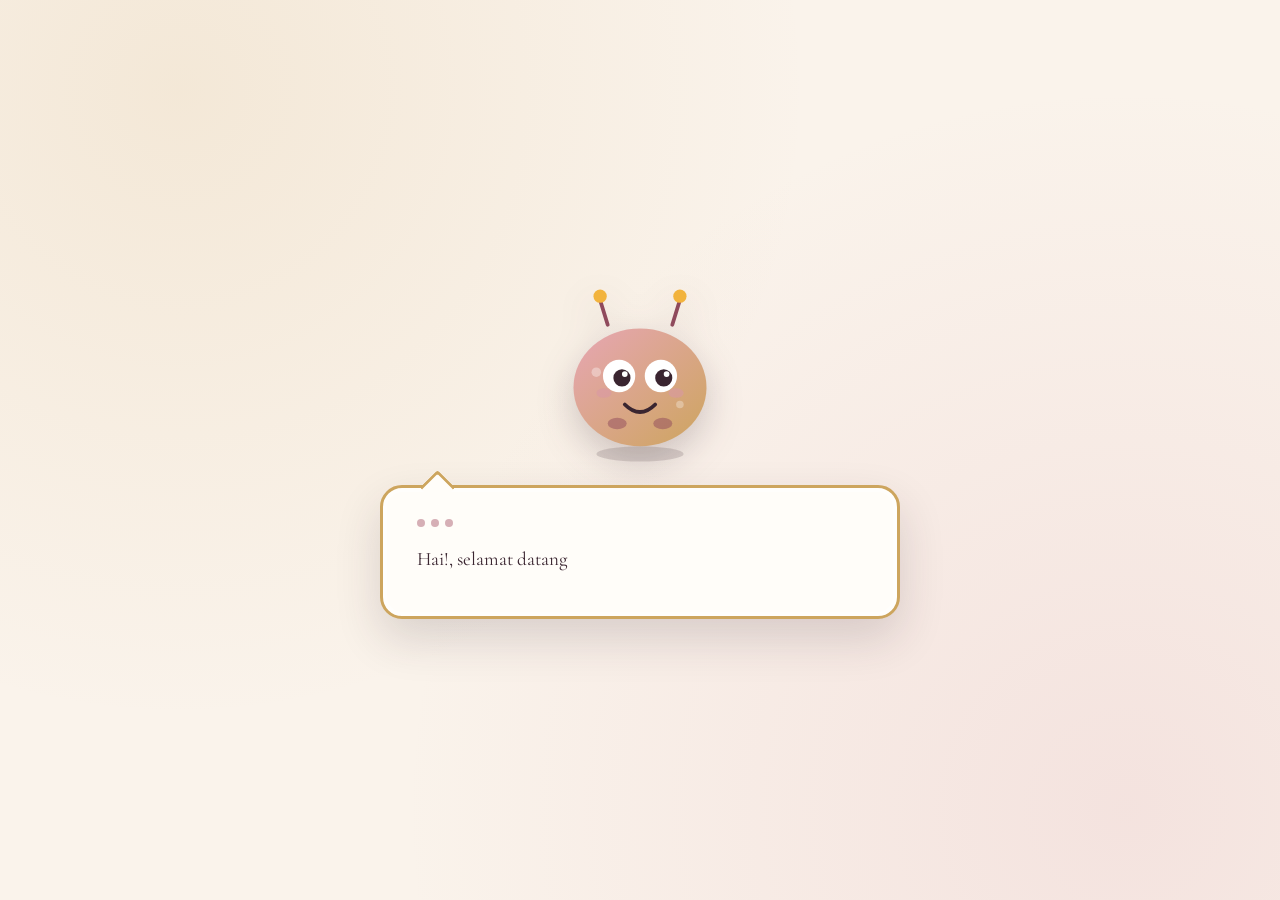
==== commit 8014170d: "Add files via upload" ====
--- a/index.html
+++ b/index.html
@@ -6,13 +6,14 @@
 <title>Untukmu</title>
 <link rel="preconnect" href="https://fonts.googleapis.com">
 <link rel="preconnect" href="https://fonts.gstatic.com" crossorigin>
-<link href="https://fonts.googleapis.com/css2?family=Cormorant+Garamond:ital,wght@0,400;0,500;0,600;1,400;1,500&family=Jost:wght@300;400;500;600&display=swap" rel="stylesheet">
+<link href="https://fonts.googleapis.com/css2?family=Cormorant+Garamond:ital,wght@0,400;0,500;0,600;1,400;1,500&family=Jost:wght@300;400;500;600&family=Slackey&display=swap" rel="stylesheet">
 <link rel="stylesheet" href="styles.css">
+<link rel="stylesheet" href="monster-chat.css">
 </head>
 <body>
 
 <!-- ============== MUSIC PLAYER (di atas buku, gaya Spotify) ============== -->
-<div id="music-player">
+<div id="music-player" class="mp-hidden">
   <div class="mp-art" id="mp-art">
     <svg viewBox="0 0 24 24"><path d="M9 18V5l12-2v13"/><circle cx="6" cy="18" r="3"/><circle cx="18" cy="16" r="3"/></svg>
   </div>
@@ -39,8 +40,58 @@
 </div>
 
 
+<!-- ============== 0. KENALAN DULU (monster lucu, 10 pertanyaan) ============== -->
+<section id="screen-monster" class="screen active">
+  <div class="mc-wrap">
+    <div class="mc-monster-stage">
+      <div class="mc-monster" id="mc-monster" aria-hidden="true">
+        <svg viewBox="0 0 200 200" width="100%" height="100%">
+          <ellipse class="mc-shadow" cx="100" cy="182" rx="46" ry="8"/>
+          <g class="mc-antenna-l"><line x1="66" y1="46" x2="58" y2="20" stroke="#8F4A5C" stroke-width="4" stroke-linecap="round"/><circle cx="58" cy="16" r="7" fill="#F2B33D"/></g>
+          <g class="mc-antenna-r"><line x1="134" y1="46" x2="142" y2="20" stroke="#8F4A5C" stroke-width="4" stroke-linecap="round"/><circle cx="142" cy="16" r="7" fill="#F2B33D"/></g>
+          <g class="mc-body-group">
+            <ellipse cx="100" cy="112" rx="70" ry="62" fill="url(#mcBodyGrad)"/>
+            <ellipse cx="76" cy="150" rx="10" ry="6" fill="#8F4A5C" opacity=".5"/>
+            <ellipse cx="124" cy="150" rx="10" ry="6" fill="#8F4A5C" opacity=".5"/>
+            <circle class="mc-spot" cx="54" cy="96" r="5" fill="#fff" opacity=".35"/>
+            <circle class="mc-spot" cx="142" cy="130" r="4" fill="#fff" opacity=".3"/>
+            <g class="mc-eye-l"><circle cx="78" cy="100" r="17" fill="#fff"/><circle cx="81" cy="102" r="9" fill="#3A2530"/><circle cx="84" cy="98" r="3" fill="#fff"/></g>
+            <g class="mc-eye-r"><circle cx="122" cy="100" r="17" fill="#fff"/><circle cx="125" cy="102" r="9" fill="#3A2530"/><circle cx="128" cy="98" r="3" fill="#fff"/></g>
+            <path class="mc-mouth" d="M84 130 Q100 146 116 130" fill="none" stroke="#3A2530" stroke-width="4" stroke-linecap="round"/>
+            <ellipse class="mc-blush-l" cx="62" cy="118" rx="8" ry="5" fill="#D998A6" opacity=".55"/>
+            <ellipse class="mc-blush-r" cx="138" cy="118" rx="8" ry="5" fill="#D998A6" opacity=".55"/>
+          </g>
+          <defs>
+            <linearGradient id="mcBodyGrad" x1="0" y1="0" x2="1" y2="1">
+              <stop offset="0%" stop-color="#E7A6B4"/>
+              <stop offset="100%" stop-color="#CDA55E"/>
+            </linearGradient>
+          </defs>
+        </svg>
+      </div>
+    </div>
+
+    <div class="mc-dialogue-box" id="mc-dialogue-box">
+      <div class="mc-typing-dots" id="mc-typing-dots" hidden><span></span><span></span><span></span></div>
+      <div class="mc-text" id="mc-text"></div>
+      <div class="mc-answer-wrap" id="mc-answer-wrap" hidden>
+        <input type="text" id="mc-answer-input" class="mc-answer-input" placeholder="ketik jawabanmu di sini..." autocomplete="off">
+      </div>
+      <div class="mc-buttons" id="mc-buttons"></div>
+    </div>
+  </div>
+
+  <div class="mc-toast" id="mc-toast" role="status" aria-live="polite"></div>
+
+  <div class="photo-loading" id="mc-loading">
+    <div class="loading-spinner"></div>
+    <div class="loading-text">MENYIAPKAN BUKUNYA...</div>
+    <div class="loading-bar"><div class="loading-bar-fill" id="mc-loading-bar-fill"></div></div>
+  </div>
+</section>
+
 <!-- ============== 1. COVER BUKU ============== -->
-<section id="screen-cover" class="screen active">
+<section id="screen-cover" class="screen">
   <div>
     <button class="book" id="book" aria-label="Buka buku">
       <div class="cover-front">
@@ -200,5 +251,6 @@
 
 
 <script src="script.js"></script>
+<script src="monster-chat.js"></script>
 </body>
 </html>
--- a/styles.css
+++ b/styles.css
@@ -1,17 +1,26 @@
 /* ============================================================
-   PANDUAN EDIT CEPAT ada di bagian bawah file ini, di dalam <script>,
-   cari komentar "GANTI DI SINI" untuk mengubah teks, nama, foto, dsb.
+   PANDUAN EDIT CEPAT ada di file script.js, cari komentar
+   "GANTI DI SINI" untuk mengubah teks, nama, foto, dsb.
+   ============================================================
+   VERSI: refresh visual — palet, tipografi, shadow, dan animasi
+   diperhalus. Semua class & id tetap sama seperti sebelumnya,
+   supaya seluruh fitur & alur (script.js) tidak berubah.
    ============================================================ */
 
 :root{
-  --cream:#FBF3EC;
-  --paper:#FFFCF7;
-  --plum:#4A2E35;
-  --plum-soft:#6E4A52;
-  --rose:#C9808A;
-  --rose-dark:#A85C68;
-  --gold:#C7A15E;
-  --line: rgba(74,46,53,0.14);
+  --cream:#FAF3EB;
+  --paper:#FFFDF9;
+  --plum:#3A2530;
+  --plum-soft:#6D5058;
+  --rose:#D998A6;
+  --rose-dark:#AD6274;
+  --gold:#CDA55E;
+  --gold-soft:#E7CE9C;
+  --line: rgba(58,37,48,0.13);
+  --shadow-1: 0 10px 26px rgba(58,37,48,0.10);
+  --shadow-2: 0 20px 46px rgba(58,37,48,0.16);
+  --shadow-3: 0 26px 60px rgba(58,37,48,0.22);
+  --ease-silk: cubic-bezier(.6,.05,.15,1);
   --book-w: clamp(280px, 88vw, 480px);
   --book-h: clamp(320px, 70vh, 560px);
 }
@@ -20,13 +29,16 @@
 html,body{ margin:0; padding:0; }
 body{
   min-height:100vh;
-  background: var(--cream);
+  background:
+    radial-gradient(circle at 12% 8%, rgba(205,165,94,0.10), transparent 42%),
+    radial-gradient(circle at 88% 92%, rgba(217,152,166,0.14), transparent 46%),
+    var(--cream);
   color: var(--plum);
   font-family:'Jost', sans-serif;
   overflow-x:hidden;
 }
 button{ font-family:inherit; cursor:pointer; }
-:focus-visible{ outline:2px solid var(--rose-dark); outline-offset:3px; }
+:focus-visible{ outline:2px solid var(--rose-dark); outline-offset:3px; border-radius:4px; }
 
 @media (prefers-reduced-motion: reduce){
   *{ animation-duration:.01ms !important; animation-iteration-count:1 !important; transition-duration:.01ms !important; }
@@ -44,8 +56,8 @@
 /* ---------- 1. COVER ---------- */
 #screen-cover{
   background:
-    radial-gradient(circle at 20% 15%, rgba(199,161,94,0.10), transparent 45%),
-    radial-gradient(circle at 85% 85%, rgba(201,128,138,0.14), transparent 50%),
+    radial-gradient(circle at 18% 12%, rgba(205,165,94,0.14), transparent 46%),
+    radial-gradient(circle at 86% 88%, rgba(217,152,166,0.18), transparent 52%),
     var(--cream);
   perspective: 1400px;
 }
@@ -56,45 +68,47 @@
   max-height: 78svh;
   cursor:pointer;
   transform-style:preserve-3d;
-  transition: transform 1.1s cubic-bezier(.6,.05,.2,1);
-}
-.book:hover .cover-front{ box-shadow: 0 22px 50px rgba(74,46,53,0.28); }
+  transition: transform 1.1s var(--ease-silk);
+}
+.book:hover .cover-front{ box-shadow: var(--shadow-3), inset -6px 0 16px rgba(0,0,0,0.28); transform: translateY(-2px); }
 .book.opening{ transform: translateX(18%) rotateY(-18deg); }
 .cover-front{
   position:absolute; inset:0;
-  border-radius: 4px 10px 10px 4px;
-  background: linear-gradient(155deg, #5B3A42, var(--plum) 55%, #3C242B);
-  box-shadow: 0 16px 38px rgba(74,46,53,0.22), inset -6px 0 14px rgba(0,0,0,0.25);
+  border-radius: 6px 16px 16px 6px;
+  background:
+    linear-gradient(155deg, #5E3B44 0%, var(--plum) 52%, #2B1A20 100%);
+  box-shadow: var(--shadow-2), inset -6px 0 16px rgba(0,0,0,0.25), inset 0 0 0 1px rgba(205,165,94,0.10);
   display:flex; flex-direction:column; align-items:center; justify-content:center;
-  gap:18px;
+  gap:20px;
   padding: 30px;
   transform-origin: left center;
   transform-style: preserve-3d;
-  transition: transform 1.15s cubic-bezier(.6,.05,.2,1);
-  border: 1px solid rgba(199,161,94,0.35);
+  transition: transform 1.15s var(--ease-silk), box-shadow .3s ease, transform .3s ease;
+  border: 1px solid rgba(205,165,94,0.4);
 }
 .book.opening .cover-front{ transform: rotateY(-150deg); }
 .cover-ornament{
-  width:46px; height:46px;
-  border:1px solid var(--gold);
+  width:48px; height:48px;
+  border:1px solid var(--gold-soft);
   border-radius:50%;
   display:flex; align-items:center; justify-content:center;
-}
-.cover-ornament svg{ width:20px; height:20px; fill:var(--gold); }
+  box-shadow: 0 0 0 5px rgba(205,165,94,0.08);
+}
+.cover-ornament svg{ width:20px; height:20px; fill:var(--gold-soft); }
 .cover-title{
   font-family:'Cormorant Garamond', serif;
   font-style:italic;
   font-weight:500;
-  font-size: clamp(24px, 5vw, 30px);
-  color:#F3E6D8;
+  font-size: clamp(24px, 5vw, 31px);
+  color:#F5E9DA;
   text-align:center;
-  line-height:1.3;
+  line-height:1.32;
   letter-spacing:.3px;
 }
 .cover-sub{
   font-size:13px;
-  letter-spacing:.5px;
-  color: rgba(243,230,216,0.72);
+  letter-spacing:.6px;
+  color: rgba(245,233,218,0.75);
   text-align:center;
 }
 .cover-hint{
@@ -103,9 +117,9 @@
   font-size:13px;
   color: var(--plum-soft);
   opacity:.75;
-  animation: pulseHint 2.4s ease-in-out infinite;
-}
-@keyframes pulseHint{ 0%,100%{opacity:.45;} 50%{opacity:.9;} }
+  animation: pulseHint 2.6s ease-in-out infinite;
+}
+@keyframes pulseHint{ 0%,100%{opacity:.4;} 50%{opacity:.95;} }
 
 /* ---------- 2. ISI BUKU / SLIDES ---------- */
 #screen-book{ padding:0; }
@@ -120,33 +134,34 @@
   position:absolute; inset:0;
   background: var(--paper);
   border:1px solid var(--line);
-  border-radius:6px;
-  box-shadow: 0 10px 22px rgba(74,46,53,0.10);
-}
-.stack-layer.layer-2{ transform: translate(9px, 11px) rotate(0.4deg); z-index:0; opacity:.75; }
-.stack-layer.layer-1{ transform: translate(4px, 5px) rotate(0.2deg); z-index:1; opacity:.9; }
+  border-radius:10px;
+  box-shadow: var(--shadow-1);
+}
+.stack-layer.layer-2{ transform: translate(9px, 11px) rotate(0.4deg); z-index:0; opacity:.7; }
+.stack-layer.layer-1{ transform: translate(4px, 5px) rotate(0.2deg); z-index:1; opacity:.88; }
 
 .pages-wrap{
   position:absolute; inset:0;
   z-index:2;
   perspective: 2000px;
-  border-radius:6px;
+  border-radius:10px;
 }
 .spine-shadow{
   position:absolute; inset:0;
   z-index:8;
-  border-radius:6px;
+  border-radius:10px;
   pointer-events:none;
-  background: linear-gradient(90deg, rgba(60,36,43,0.20) 0%, rgba(60,36,43,0.06) 5%, transparent 12%);
+  background: linear-gradient(90deg, rgba(43,26,32,0.22) 0%, rgba(43,26,32,0.07) 5%, transparent 12%);
 }
 .page{
   position:absolute; inset:0;
   background:
-    radial-gradient(circle at 12% 8%, rgba(199,161,94,0.05), transparent 40%),
+    radial-gradient(circle at 12% 8%, rgba(205,165,94,0.06), transparent 40%),
+    radial-gradient(circle at 92% 92%, rgba(217,152,166,0.05), transparent 42%),
     var(--paper);
   background-size: cover;
-  border-radius:6px;
-  box-shadow: 0 18px 40px rgba(74,46,53,0.16);
+  border-radius:10px;
+  box-shadow: var(--shadow-2);
   border:1px solid var(--line);
   display:flex; flex-direction:column; align-items:center; justify-content:center;
   text-align:center;
@@ -161,30 +176,30 @@
   content:"";
   position:absolute; inset:14px;
   border:1px solid var(--line);
-  border-radius:3px;
+  border-radius:6px;
   pointer-events:none;
 }
 .page::after{
   content:"";
   position:absolute; right:0; bottom:0;
-  width:38px; height:38px;
+  width:40px; height:40px;
   pointer-events:none;
-  background: linear-gradient(135deg, transparent 52%, rgba(74,46,53,0.05) 53%, rgba(74,46,53,0.10) 100%);
-  border-radius: 0 0 6px 0;
+  background: linear-gradient(135deg, transparent 52%, rgba(58,37,48,0.05) 53%, rgba(58,37,48,0.12) 100%);
+  border-radius: 0 0 10px 0;
 }
 .flip-shade{
   position:absolute; inset:0;
-  border-radius:6px;
+  border-radius:10px;
   pointer-events:none;
   opacity:0;
-  background: linear-gradient(100deg, rgba(30,16,20,0.38), rgba(30,16,20,0.05) 45%, transparent 70%);
+  background: linear-gradient(100deg, rgba(22,12,15,0.4), rgba(22,12,15,0.05) 45%, transparent 70%);
 }
 .page-text{
   font-family:'Cormorant Garamond', serif;
   font-style:italic;
   font-weight:500;
   font-size: clamp(20px, 3.4vw, 27px);
-  line-height:1.55;
+  line-height:1.58;
   color: var(--plum);
   max-width: 60ch;
   white-space:pre-line;
@@ -193,29 +208,29 @@
   position:absolute;
   top: clamp(14px, 3vh, 22px);
   right: clamp(18px, 4vw, 28px);
-  font-size:12px;
-  letter-spacing:1px;
+  font-size:11.5px;
+  letter-spacing:1.4px;
   color: var(--plum-soft);
-  opacity:.65;
+  opacity:.6;
   z-index:1;
 }
 .page.is-current{ transform: rotateY(0deg); z-index:3; }
 .page.hidden-page{ display:none; }
 
-.page.flip-out-next{ z-index:6; animation: flipOutNext .8s cubic-bezier(.55,.05,.15,1) forwards; }
-.page.flip-out-prev{ z-index:6; animation: flipOutPrev .8s cubic-bezier(.55,.05,.15,1) forwards; }
+.page.flip-out-next{ z-index:6; animation: flipOutNext .85s var(--ease-silk) forwards; }
+.page.flip-out-prev{ z-index:6; animation: flipOutPrev .85s var(--ease-silk) forwards; }
 .page.flip-out-next .flip-shade,
-.page.flip-out-prev .flip-shade{ animation: flipShade .8s ease forwards; }
+.page.flip-out-prev .flip-shade{ animation: flipShade .85s ease forwards; }
 
 @keyframes flipOutNext{
-  0%   { transform: rotateY(0deg)    translateZ(0); box-shadow: 0 18px 40px rgba(74,46,53,0.16); }
-  45%  { transform: rotateY(-95deg)  translateZ(46px); box-shadow: 40px 26px 60px rgba(35,20,24,0.38); }
-  100% { transform: rotateY(-178deg) translateZ(0); box-shadow: 0 18px 40px rgba(74,46,53,0.16); }
+  0%   { transform: rotateY(0deg)    translateZ(0); box-shadow: var(--shadow-2); }
+  45%  { transform: rotateY(-95deg)  translateZ(46px); box-shadow: 44px 28px 66px rgba(20,12,15,0.4); }
+  100% { transform: rotateY(-178deg) translateZ(0); box-shadow: var(--shadow-2); }
 }
 @keyframes flipOutPrev{
-  0%   { transform: rotateY(0deg)   translateZ(0); box-shadow: 0 18px 40px rgba(74,46,53,0.16); }
-  45%  { transform: rotateY(95deg)  translateZ(46px); box-shadow: -40px 26px 60px rgba(35,20,24,0.38); }
-  100% { transform: rotateY(178deg) translateZ(0); box-shadow: 0 18px 40px rgba(74,46,53,0.16); }
+  0%   { transform: rotateY(0deg)   translateZ(0); box-shadow: var(--shadow-2); }
+  45%  { transform: rotateY(95deg)  translateZ(46px); box-shadow: -44px 28px 66px rgba(20,12,15,0.4); }
+  100% { transform: rotateY(178deg) translateZ(0); box-shadow: var(--shadow-2); }
 }
 @keyframes flipShade{
   0%{ opacity:0; }
@@ -226,11 +241,11 @@
 
 .dots{
   position:absolute; left:50%; bottom:-34px; transform:translateX(-50%);
-  display:flex; gap:8px;
+  display:flex; gap:9px;
   z-index:5;
 }
-.dot{ width:6px; height:6px; border-radius:50%; background: var(--line); transition: background .3s, transform .3s; }
-.dot.active{ background: var(--rose-dark); transform:scale(1.35); }
+.dot{ width:6px; height:6px; border-radius:50%; background: var(--line); transition: background .3s, transform .3s var(--ease-silk); }
+.dot.active{ background: var(--rose-dark); transform:scale(1.5); box-shadow: 0 0 0 4px rgba(173,98,116,0.16); }
 
 .nav-btn{
   position:fixed;
@@ -238,13 +253,14 @@
   width:52px; height:52px;
   border-radius:50%;
   border:1px solid var(--line);
-  background: var(--paper);
+  background: rgba(255,253,249,0.92);
+  backdrop-filter: blur(6px);
   display:flex; align-items:center; justify-content:center;
-  box-shadow: 0 8px 20px rgba(74,46,53,0.12);
-  transition: transform .2s ease, box-shadow .2s ease, opacity .2s ease;
+  box-shadow: var(--shadow-1);
+  transition: transform .22s var(--ease-silk), box-shadow .22s ease, opacity .2s ease;
   z-index: 20;
 }
-.nav-btn:hover{ transform: translateY(-2px); box-shadow: 0 12px 24px rgba(74,46,53,0.18); }
+.nav-btn:hover{ transform: translateY(-3px); box-shadow: var(--shadow-2); }
 .nav-btn:disabled{ opacity:.25; cursor:default; transform:none; box-shadow:none; }
 .nav-btn svg{ width:18px; height:18px; stroke: var(--plum); }
 #btn-prev{ left: 26px; }
@@ -256,7 +272,7 @@
 
 @media (max-height: 560px){
   .book{ height: clamp(220px, 60svh, 340px); }
-  .cover-front{ padding: 18px; gap:10px; }
+  .cover-front{ padding: 18px; gap:12px; }
   .book-block{ height: clamp(220px, 60svh, 340px); }
   .nav-btn{ width:44px; height:44px; bottom:14px; }
   #btn-prev{ left:14px; }
@@ -270,19 +286,20 @@
 
 #btn-tekan{
   position:absolute; left:50%; bottom:42px; transform:translateX(-50%) translateY(14px);
-  background: var(--rose-dark);
-  color:#FBF3EC;
+  background: linear-gradient(135deg, var(--rose-dark), #8F4A5C);
+  color:#FBF0EA;
   border:none;
-  padding: 14px 34px;
+  padding: 14px 36px;
   border-radius: 30px;
   font-size:14px;
-  letter-spacing:.4px;
-  box-shadow: 0 12px 26px rgba(168,92,104,0.35);
+  letter-spacing:.5px;
+  box-shadow: 0 14px 30px rgba(173,98,116,0.4);
   opacity:0;
   pointer-events:none;
-  transition: opacity .7s ease, transform .7s ease;
+  transition: opacity .7s ease, transform .35s var(--ease-silk), box-shadow .25s ease;
 }
 #btn-tekan.show{ opacity:1; pointer-events:auto; transform:translateX(-50%) translateY(0); }
+#btn-tekan:hover{ transform:translateX(-50%) translateY(-3px); box-shadow: 0 18px 36px rgba(173,98,116,0.48); }
 
 /* ---------- 3. PROFIL ---------- */
 #screen-profile{ align-items:flex-start; padding:0; overflow-y:auto; }
@@ -292,107 +309,115 @@
   background: var(--paper);
 }
 .profile-banner{
-  height:170px; width:100%;
+  height:176px; width:100%;
   background:
-    radial-gradient(circle at 25% 30%, rgba(199,161,94,0.35), transparent 55%),
-    radial-gradient(circle at 80% 70%, rgba(201,128,138,0.55), transparent 55%),
-    linear-gradient(135deg, #6E4A52, #3C242B);
+    radial-gradient(circle at 22% 28%, rgba(205,165,94,0.4), transparent 55%),
+    radial-gradient(circle at 82% 72%, rgba(217,152,166,0.6), transparent 55%),
+    linear-gradient(135deg, #6D5058, #2B1A20);
   position:relative;
 }
 .profile-photo-wrap{
   position:relative;
-  margin: -46px auto 0;
-  width:92px; height:92px;
+  margin: -48px auto 0;
+  width:94px; height:94px;
 }
 .profile-photo{
-  width:92px; height:92px;
+  width:94px; height:94px;
   border-radius:50%;
   border:4px solid var(--paper);
   background: linear-gradient(155deg, var(--rose), var(--rose-dark));
   display:flex; align-items:center; justify-content:center;
   font-family:'Cormorant Garamond', serif;
-  font-size:32px; font-style:italic; color:#fff;
-  box-shadow: 0 8px 18px rgba(74,46,53,0.2);
-}
-.profile-body{ padding: 14px 30px 50px; text-align:center; }
+  font-size:33px; font-style:italic; color:#fff;
+  box-shadow: var(--shadow-1);
+}
+.profile-body{ padding: 16px 30px 50px; text-align:center; }
 .profile-name{ font-family:'Cormorant Garamond', serif; font-style:italic; font-size:23px; font-weight:600; }
 .profile-username{ font-size:13px; color: var(--plum-soft); margin-top:2px; }
 .profile-stats{
   display:flex; justify-content:center; gap:34px;
-  margin: 20px 0 6px;
+  margin: 22px 0 6px;
 }
 .stat{ text-align:center; }
 .stat strong{ display:block; font-size:17px; }
 .stat span{ font-size:12px; color: var(--plum-soft); }
 .profile-bio{
-  margin-top:16px; font-size:14px; line-height:1.6; color: var(--plum-soft);
-}
-.profile-divider{ width:36px; height:1px; background: var(--line); margin: 30px auto; }
+  margin-top:16px; font-size:14px; line-height:1.65; color: var(--plum-soft);
+}
+.profile-divider{ width:40px; height:1px; background: linear-gradient(90deg, transparent, var(--gold), transparent); margin: 32px auto; opacity:.7; }
 .ask-heading{
   font-family:'Cormorant Garamond', serif; font-style:italic; font-weight:600;
-  font-size: clamp(22px, 5vw, 27px);
-  line-height:1.4;
+  font-size: clamp(22px, 5vw, 28px);
+  line-height:1.42;
 }
 .ask-actions{
   position:relative;
-  margin-top: 28px;
+  margin-top: 30px;
   height: 120px;
 }
 .btn-accept, .btn-reject{
-  padding: 13px 30px;
+  padding: 13px 32px;
   border-radius: 30px;
   font-size:14px;
-  letter-spacing:.3px;
+  letter-spacing:.4px;
   border:1px solid transparent;
 }
 .btn-accept{
   position:absolute; left:50%; top:6px; transform:translateX(calc(-50% - 62px));
-  background: var(--rose-dark); color:#fff;
-  box-shadow: 0 10px 22px rgba(168,92,104,0.3);
-  transition: transform .2s ease;
+  background: linear-gradient(135deg, var(--rose-dark), #8F4A5C);
+  color:#fff;
+  box-shadow: 0 14px 28px rgba(173,98,116,0.36);
+  transition: transform .22s var(--ease-silk), box-shadow .22s ease;
   z-index:2;
 }
-.btn-accept:hover{ transform: translateX(calc(-50% - 62px)) translateY(-2px); }
+.btn-accept:hover{ transform: translateX(calc(-50% - 62px)) translateY(-3px); box-shadow: 0 18px 34px rgba(173,98,116,0.44); }
 .btn-reject{
   position:absolute; left:50%; top:6px; transform:translateX(calc(-50% + 62px));
   background: transparent; color: var(--plum-soft); border-color: var(--line);
-  transition: left .35s ease, top .35s ease, opacity .4s ease;
+  transition: left .35s var(--ease-silk), top .35s var(--ease-silk), opacity .4s ease;
   z-index:1;
 }
 .btn-reject.gone{ opacity:0; pointer-events:none; }
 
 /* ---------- 4. FINAL ---------- */
 #screen-final{
-  background: linear-gradient(180deg, #FBF3EC, #F6E4E6);
+  background:
+    radial-gradient(circle at 50% 18%, rgba(205,165,94,0.10), transparent 50%),
+    linear-gradient(180deg, #FAF3EB, #F7E5E9);
   overflow:hidden;
 }
 .final-inner{ position:relative; z-index:5; text-align:center; max-width:520px; }
 .final-text{
   font-family:'Cormorant Garamond', serif; font-style:italic; font-weight:600;
-  font-size: clamp(26px, 6vw, 40px);
-  line-height:1.4;
+  font-size: clamp(26px, 6vw, 41px);
+  line-height:1.42;
   color: var(--plum);
 }
 .final-sub{
-  margin-top: 22px;
+  margin-top: 24px;
   font-size:13px;
-  letter-spacing:2px;
+  letter-spacing:2.4px;
   color: var(--rose-dark);
 }
 .sound-toggle{
   position:fixed; top:20px; right:20px; z-index:30;
   width:42px; height:42px; border-radius:50%;
-  border:1px solid var(--line); background: var(--paper);
+  border:1px solid var(--line); background: rgba(255,253,249,0.9);
+  backdrop-filter: blur(6px);
   display:flex; align-items:center; justify-content:center;
-  box-shadow: 0 6px 16px rgba(74,46,53,0.12);
-}
+  box-shadow: var(--shadow-1);
+  transition: transform .2s ease;
+}
+.sound-toggle:hover{ transform: translateY(-2px); }
 .sound-toggle svg{ width:18px; height:18px; stroke:var(--plum); fill:none; }
 
 .petal{
-  position:fixed; top:-40px; z-index:2;
-  font-size: 20px;
+  position:fixed; top:-60px; z-index:2;
+  width: 34px; height:auto;
+  display:block;
   will-change: transform, opacity;
   pointer-events:none;
+  filter: drop-shadow(0 4px 8px rgba(58,37,48,0.22));
   animation-name: fallPetal;
   animation-timing-function: linear;
   animation-fill-mode: forwards;
@@ -409,8 +434,8 @@
 }
 
 /* ============================================================
-   TAMBAHAN BARU — music player, sfx ketuk, garis scrapbook,
-   animasi foto profil, animasi bunga saat "Terima", menu Photoshoot.
+   MUSIC PLAYER, SFX, GARIS SCRAPBOOK, ANIMASI FOTO PROFIL,
+   ANIMASI BUNGA SAAT "TERIMA", MENU PHOTOSHOOT.
    ============================================================ */
 
 /* ---------- MUSIC PLAYER (gaya Spotify, di atas buku) ---------- */
@@ -421,22 +446,22 @@
   transform: translateX(-50%);
   z-index: 40;
   width: min(340px, 88vw);
-  display:flex; align-items:center; gap:10px;
-  background: rgba(255,252,247,0.94);
-  backdrop-filter: blur(10px);
-  border:1px solid var(--line);
-  border-radius: 16px;
-  padding: 9px 12px;
-  box-shadow: 0 12px 30px rgba(74,46,53,0.14);
+  display:flex; align-items:center; gap:11px;
+  background: rgba(255,253,249,0.9);
+  backdrop-filter: blur(14px) saturate(1.4);
+  border:1px solid rgba(205,165,94,0.22);
+  border-radius: 18px;
+  padding: 10px 13px;
+  box-shadow: var(--shadow-1);
   opacity:1; pointer-events:auto;
-  transition: opacity .35s ease, transform .35s ease;
-}
-#music-player.mp-hidden{ opacity:0; pointer-events:none; transform: translateX(-50%) translateY(-14px); }
+  transition: opacity .35s ease, transform .35s var(--ease-silk);
+}
+#music-player.mp-hidden{ opacity:0; pointer-events:none; transform: translateX(-50%) translateY(-16px); }
 .mp-art{
-  width:38px; height:38px; border-radius:10px; flex-shrink:0;
+  width:38px; height:38px; border-radius:11px; flex-shrink:0;
   background: linear-gradient(150deg, var(--rose), var(--gold));
   display:flex; align-items:center; justify-content:center;
-  box-shadow: inset 0 0 0 1px rgba(255,255,255,0.28);
+  box-shadow: inset 0 0 0 1px rgba(255,255,255,0.3);
 }
 .mp-art svg{ width:16px; height:16px; fill:#fff; }
 .mp-art.mp-spin{ animation: mpSpin 3.4s linear infinite; }
@@ -444,20 +469,20 @@
 .mp-info{ flex:1; min-width:0; }
 .mp-title{ font-size:12px; font-weight:500; color:var(--plum); white-space:nowrap; overflow:hidden; text-overflow:ellipsis; }
 .mp-artist{ font-size:10.5px; color:var(--plum-soft); white-space:nowrap; overflow:hidden; text-overflow:ellipsis; margin-top:1px; }
-.mp-progress{ position:relative; height:3px; background:var(--line); border-radius:3px; margin-top:6px; cursor:pointer; }
-.mp-progress-fill{ position:absolute; inset:0; width:0%; background: var(--rose-dark); border-radius:3px; pointer-events:none; }
-.mp-time{ display:flex; justify-content:space-between; font-size:9px; color:var(--plum-soft); opacity:.75; margin-top:3px; letter-spacing:.3px; }
+.mp-progress{ position:relative; height:3px; background:var(--line); border-radius:3px; margin-top:7px; cursor:pointer; }
+.mp-progress-fill{ position:absolute; inset:0; width:0%; background: linear-gradient(90deg, var(--rose-dark), var(--gold)); border-radius:3px; pointer-events:none; }
+.mp-time{ display:flex; justify-content:space-between; font-size:9px; color:var(--plum-soft); opacity:.75; margin-top:4px; letter-spacing:.3px; }
 .mp-controls{ display:flex; align-items:center; gap:6px; flex-shrink:0; }
-.mp-btn{ width:28px; height:28px; border-radius:50%; border:1px solid var(--line); background:var(--paper); display:flex; align-items:center; justify-content:center; transition: transform .15s ease; flex-shrink:0; }
-.mp-btn:hover{ transform: translateY(-1px); }
+.mp-btn{ width:28px; height:28px; border-radius:50%; border:1px solid var(--line); background:var(--paper); display:flex; align-items:center; justify-content:center; transition: transform .18s var(--ease-silk); flex-shrink:0; }
+.mp-btn:hover{ transform: translateY(-2px); }
 .mp-btn svg{ width:12px; height:12px; fill:var(--plum); }
-.mp-btn.mp-play{ background: var(--rose-dark); border-color:var(--rose-dark); }
-.mp-btn.mp-play svg{ fill:#FBF3EC; }
+.mp-btn.mp-play{ background: linear-gradient(135deg, var(--rose-dark), #8F4A5C); border-color:var(--rose-dark); }
+.mp-btn.mp-play svg{ fill:#FBF0EA; }
 #mp-file{ display:none; }
-@media (max-width:380px){ #music-player{ padding:8px 9px; gap:8px; } .mp-art{ width:32px; height:32px; } }
+@media (max-width:380px){ #music-player{ padding:8px 10px; gap:8px; } .mp-art{ width:32px; height:32px; } }
 
 /* ---------- GARIS SCRAPBOOK — hanya di bawah teks halaman buku ---------- */
-.page-text{ position:relative; padding-bottom:22px; }
+.page-text{ position:relative; padding-bottom:24px; }
 .page-text::after{
   content:"";
   display:block;
@@ -466,11 +491,11 @@
   transform: translateX(-50%);
   width: min(220px, 72%);
   height:11px;
-  background-image: url("data:image/svg+xml,%3Csvg xmlns='http://www.w3.org/2000/svg' viewBox='0 0 220 10'%3E%3Cpath d='M2 6 C 20 -2, 38 14, 56 6 S 92 -2, 110 6 S 146 14, 164 6 S 200 -2, 218 6' fill='none' stroke='%23C7A15E' stroke-width='1.6' stroke-linecap='round'/%3E%3C/svg%3E");
+  background-image: url("data:image/svg+xml,%3Csvg xmlns='http://www.w3.org/2000/svg' viewBox='0 0 220 10'%3E%3Cpath d='M2 6 C 20 -2, 38 14, 56 6 S 92 -2, 110 6 S 146 14, 164 6 S 200 -2, 218 6' fill='none' stroke='%23CDA55E' stroke-width='1.6' stroke-linecap='round'/%3E%3C/svg%3E");
   background-repeat:no-repeat;
   background-position:center;
   background-size:contain;
-  opacity:.6;
+  opacity:.65;
 }
 
 /* ---------- FOTO PROFIL MELAYANG ----------
@@ -488,10 +513,10 @@
   z-index:55; pointer-events:none;
   border-radius:50%;
   overflow:hidden;
-  box-shadow: 0 10px 26px rgba(74,46,53,0.28);
+  box-shadow: var(--shadow-2);
   transition:
-    width .6s cubic-bezier(.5,.05,.2,1),
-    height .6s cubic-bezier(.5,.05,.2,1),
+    width .6s var(--ease-silk),
+    height .6s var(--ease-silk),
     top .85s cubic-bezier(.4,.1,.2,1),
     left .85s cubic-bezier(.4,.1,.2,1),
     border-radius .5s ease,
@@ -528,7 +553,7 @@
   top: calc(100svh - 76px);
   left: calc(100vw - 76px);
   width:100px; height:100px;
-  border-radius:18px;
+  border-radius:20px;
   opacity:1;
 }
 @media (max-width:380px){
@@ -543,16 +568,18 @@
   background: radial-gradient(circle, var(--rose) 0%, var(--rose-dark) 55%, var(--plum) 100%);
   transform: translate(-50%,-50%) scale(0);
   opacity:.97;
-  transition: transform .55s cubic-bezier(.5,.05,.25,1), opacity .45s ease .3s;
+  transition: transform .58s var(--ease-silk), opacity .45s ease .3s;
 }
 .accept-burst.ab-cover .burst-cover{ transform: translate(-50%,-50%) scale(64); }
 .accept-burst.ab-scatter .burst-cover{ opacity:0; }
 .burst-petal{
   position:absolute; top:50%; left:50%;
-  font-size:22px;
+  width:34px; height:auto;
+  display:block;
   opacity:0;
+  filter: drop-shadow(0 4px 8px rgba(58,37,48,0.22));
   transform: translate(-50%,-50%) scale(.3) rotate(0deg);
-  transition: transform .85s cubic-bezier(.15,.8,.25,1), opacity .5s ease;
+  transition: transform .9s cubic-bezier(.15,.8,.25,1), opacity .5s ease;
 }
 .accept-burst.ab-scatter .burst-petal{
   opacity:1;
@@ -562,23 +589,23 @@
 /* ---------- TOMBOL PHOTOSHOOT DI HALAMAN FINAL ---------- */
 .btn-photo{
   display:inline-block;
-  margin-top: 26px;
+  margin-top: 28px;
   background: transparent;
-  border:1px solid var(--rose-dark);
+  border:1.5px solid var(--rose-dark);
   color:var(--rose-dark);
-  padding: 12px 26px;
+  padding: 12px 28px;
   border-radius:30px;
   font-size:13px;
-  letter-spacing:.4px;
-  transition: transform .2s ease, background .25s ease, color .25s ease;
-}
-.btn-photo:hover{ background:var(--rose-dark); color:#fff; transform: translateY(-2px); }
+  letter-spacing:.5px;
+  transition: transform .22s var(--ease-silk), background .25s ease, color .25s ease, box-shadow .25s ease;
+}
+.btn-photo:hover{ background: linear-gradient(135deg, var(--rose-dark), #8F4A5C); border-color:transparent; color:#fff; transform: translateY(-3px); box-shadow: 0 14px 26px rgba(173,98,116,0.32); }
 
 /* ---------- LOADING PHOTOSHOOT (5 detik) ---------- */
 .photo-loading{
   position:fixed; inset:0; z-index:70;
-  background: linear-gradient(180deg,#FBF3EC,#F6E4E6);
-  display:flex; flex-direction:column; align-items:center; justify-content:center; gap:16px;
+  background: linear-gradient(180deg,#FAF3EB,#F5DEE2);
+  display:flex; flex-direction:column; align-items:center; justify-content:center; gap:18px;
   opacity:0; pointer-events:none;
   transition: opacity .3s ease;
 }
@@ -591,70 +618,72 @@
   animation: loadingSpin 0.9s linear infinite;
 }
 @keyframes loadingSpin{ to{ transform: rotate(360deg); } }
-.loading-text{ font-size:13px; letter-spacing:1.5px; color: var(--plum-soft); }
+.loading-text{ font-size:13px; letter-spacing:1.6px; color: var(--plum-soft); }
 .loading-bar{ width:180px; height:4px; border-radius:4px; background: var(--line); overflow:hidden; }
-.loading-bar-fill{ height:100%; width:0%; background: var(--rose-dark); border-radius:4px; transition: width 5s linear; }
+.loading-bar-fill{ height:100%; width:0%; background: linear-gradient(90deg, var(--rose-dark), var(--gold)); border-radius:4px; transition: width 5s linear; }
 
 /* ---------- HALAMAN / MENU PHOTOSHOOT ---------- */
 #screen-photoshoot{ align-items:flex-start; padding:0; overflow-y:auto; }
-.ps-wrap{ position:relative; width:100%; max-width:440px; margin:0 auto; min-height:100%; background:var(--paper); padding: 28px 22px 54px; overflow:hidden; }
-.ps-header{ text-align:center; margin-bottom:18px; }
-.ps-title{ font-family:'Cormorant Garamond', serif; font-style:italic; font-weight:600; font-size:24px; }
-.ps-sub{ font-size:12px; color:var(--plum-soft); margin-top:4px; letter-spacing:.3px; }
-
-.ps-stage{ position:relative; width:100%; aspect-ratio: 3/4; border-radius:14px; overflow:hidden; background:#2c1c20; box-shadow: 0 12px 28px rgba(74,46,53,0.18); }
+.ps-wrap{ position:relative; width:100%; max-width:440px; margin:0 auto; min-height:100%; background:var(--paper); padding: 30px 22px 54px; overflow:hidden; }
+.ps-header{ text-align:center; margin-bottom:20px; }
+.ps-title{ font-family:'Cormorant Garamond', serif; font-style:italic; font-weight:600; font-size:25px; position:relative; }
+.ps-sub{ font-size:12px; color:var(--plum-soft); margin-top:5px; letter-spacing:.3px; }
+
+.ps-stage{ position:relative; width:100%; aspect-ratio: 3/4; border-radius:18px; overflow:hidden; background:#241419; border:3px solid var(--paper); box-shadow: var(--shadow-2), 0 0 0 1px var(--line); }
 .ps-stage.hide{ display:none; }
 .ps-video{ width:100%; height:100%; object-fit:cover; display:block; transform: scaleX(-1); }
-.ps-countdown{ position:absolute; inset:0; display:flex; align-items:center; justify-content:center; font-family:'Cormorant Garamond', serif; font-size:64px; color:#fff; text-shadow:0 4px 14px rgba(0,0,0,.4); opacity:0; pointer-events:none; transition: opacity .2s ease; }
+.ps-countdown{ position:absolute; inset:0; display:flex; align-items:center; justify-content:center; font-family:'Cormorant Garamond', serif; font-size:66px; color:#fff; text-shadow:0 6px 18px rgba(0,0,0,.45); opacity:0; pointer-events:none; transition: opacity .2s ease; }
 .ps-countdown.show{ opacity:1; }
-.ps-shots-dots{ position:absolute; top:12px; left:50%; transform:translateX(-50%); display:flex; gap:6px; z-index:2; }
+.ps-shots-dots{ position:absolute; top:14px; left:50%; transform:translateX(-50%); display:flex; gap:6px; z-index:2; }
 .ps-shots-dots .dot{ width:8px;height:8px;border-radius:50%; background:rgba(255,255,255,0.35); }
-.ps-shots-dots .dot.done{ background: var(--gold); }
-.ps-cam-error{ position:absolute; inset:0; display:none; align-items:center; justify-content:center; flex-direction:column; gap:10px; padding:24px; text-align:center; color:#F3E6D8; background:linear-gradient(160deg,#5B3A42,#3C242B); }
+.ps-shots-dots .dot.done{ background: var(--gold); box-shadow: 0 0 0 3px rgba(205,165,94,0.25); }
+.ps-cam-error{ position:absolute; inset:0; display:none; align-items:center; justify-content:center; flex-direction:column; gap:12px; padding:24px; text-align:center; color:#F5E9DA; background:linear-gradient(160deg,#5E3B44,#2B1A20); }
 .ps-cam-error.show{ display:flex; }
-.ps-cam-error p{ font-size:13px; line-height:1.5; }
-.ps-cam-error button{ margin-top:4px; background:var(--gold); color:#3C242B; border:none; padding:10px 22px; border-radius:24px; font-size:12.5px; }
-
-.ps-section-label{ font-size:11px; letter-spacing:1.2px; text-transform:uppercase; color:var(--plum-soft); margin: 18px 0 8px; }
-.ps-pills{ display:flex; gap:8px; }
-.ps-pill{ flex:1; padding:9px 0; border-radius:20px; border:1px solid var(--line); background:var(--paper); font-size:12.5px; color:var(--plum-soft); transition: all .2s ease; }
-.ps-pill.active{ background: var(--rose-dark); border-color:var(--rose-dark); color:#fff; }
-
-.ps-filters{ display:flex; gap:10px; }
-.ps-filter{ flex:1; display:flex; flex-direction:column; align-items:center; gap:6px; border:none; background:none; padding:0; }
-.ps-filter-swatch{ width:100%; aspect-ratio:1; border-radius:10px; border:2px solid transparent; background: linear-gradient(150deg, var(--rose), var(--gold)); transition: border-color .2s ease, transform .2s ease; }
-.ps-filter.active .ps-filter-swatch{ border-color: var(--rose-dark); transform: translateY(-2px); }
+.ps-cam-error p{ font-size:13px; line-height:1.55; }
+.ps-cam-error button{ margin-top:4px; background:linear-gradient(135deg, var(--gold), var(--gold-soft)); color:#2B1A20; border:none; padding:11px 24px; border-radius:24px; font-size:12.5px; font-weight:600; }
+
+.ps-section-label{ font-size:11px; letter-spacing:1.3px; text-transform:uppercase; color:var(--plum-soft); margin: 20px 0 9px; }
+.ps-pills{ display:flex; gap:9px; }
+.ps-pill{ flex:1; padding:10px 0; border-radius:20px; border:1px solid var(--line); background:var(--paper); font-size:12.5px; color:var(--plum-soft); transition: all .22s var(--ease-silk); }
+.ps-pill.active{ background: linear-gradient(135deg, var(--rose-dark), #8F4A5C); border-color:transparent; color:#fff; box-shadow: 0 8px 18px rgba(173,98,116,0.3); }
+
+.ps-filters{ display:flex; gap:11px; }
+.ps-filter{ flex:1; display:flex; flex-direction:column; align-items:center; gap:7px; border:none; background:none; padding:0; }
+.ps-filter-swatch{ width:100%; aspect-ratio:1; border-radius:12px; border:2px solid transparent; background: linear-gradient(150deg, var(--rose), var(--gold)); box-shadow: inset 0 0 0 1px rgba(255,255,255,0.4); transition: border-color .2s ease, transform .2s var(--ease-silk); }
+.ps-filter.active .ps-filter-swatch{ border-color: var(--rose-dark); transform: translateY(-3px); }
 .ps-filter-name{ font-size:10.5px; color:var(--plum-soft); }
 .ps-filter[data-filter="vintage"] .ps-filter-swatch{ filter: sepia(.6) contrast(1.1) saturate(1.3); }
 .ps-filter[data-filter="bw"] .ps-filter-swatch{ filter: grayscale(1) contrast(1.1); }
 .ps-filter[data-filter="warm"] .ps-filter-swatch{ filter: saturate(1.4) brightness(1.08) hue-rotate(-6deg); }
 
-.ps-shutter-row{ display:flex; align-items:center; justify-content:center; gap:26px; margin-top:22px; }
-.ps-shutter{ width:66px; height:66px; border-radius:50%; background: var(--rose-dark); border:4px solid var(--paper); box-shadow: 0 0 0 2px var(--rose-dark), 0 10px 22px rgba(168,92,104,0.35); display:flex; align-items:center; justify-content:center; }
+.ps-shutter-row{ display:flex; align-items:center; justify-content:center; gap:28px; margin-top:24px; }
+.ps-shutter{ width:68px; height:68px; border-radius:50%; background: linear-gradient(135deg, var(--rose-dark), #8F4A5C); border:4px solid var(--paper); box-shadow: 0 0 0 2px var(--rose-dark), 0 14px 28px rgba(173,98,116,0.4); display:flex; align-items:center; justify-content:center; transition: transform .2s var(--ease-silk); }
+.ps-shutter:hover{ transform: scale(1.05); }
 .ps-shutter svg{ width:24px; height:24px; fill:#fff; }
-.ps-back-mini{ width:44px; height:44px; border-radius:50%; border:1px solid var(--line); background:var(--paper); display:flex; align-items:center; justify-content:center; }
+.ps-back-mini{ width:44px; height:44px; border-radius:50%; border:1px solid var(--line); background:var(--paper); display:flex; align-items:center; justify-content:center; transition: transform .2s ease; }
+.ps-back-mini:hover{ transform: translateY(-2px); }
 .ps-back-mini svg{ width:17px; height:17px; stroke:var(--plum); fill:none; }
 
 .ps-result{ display:none; }
 .ps-result.show{ display:block; }
-.ps-strip-frame{ background:var(--paper); border:1px solid var(--line); border-radius:14px; padding:14px; box-shadow: 0 12px 28px rgba(74,46,53,0.14); position:relative; }
+.ps-strip-frame{ background:var(--paper); border:1px solid var(--line); border-radius:16px; padding:15px; box-shadow: var(--shadow-2); position:relative; }
 .ps-strip-frame::after{
   content:"";
   position:absolute; left:50%; bottom:-1px; transform:translateX(-50%);
   width:70%; height:10px;
-  background-image:url("data:image/svg+xml,%3Csvg xmlns='http://www.w3.org/2000/svg' viewBox='0 0 220 10'%3E%3Cpath d='M2 6 C 20 -2, 38 14, 56 6 S 92 -2, 110 6 S 146 14, 164 6 S 200 -2, 218 6' fill='none' stroke='%23C7A15E' stroke-width='1.6' stroke-linecap='round'/%3E%3C/svg%3E");
+  background-image:url("data:image/svg+xml,%3Csvg xmlns='http://www.w3.org/2000/svg' viewBox='0 0 220 10'%3E%3Cpath d='M2 6 C 20 -2, 38 14, 56 6 S 92 -2, 110 6 S 146 14, 164 6 S 200 -2, 218 6' fill='none' stroke='%23CDA55E' stroke-width='1.6' stroke-linecap='round'/%3E%3C/svg%3E");
   background-repeat:no-repeat; background-position:center; background-size:contain; opacity:.6;
 }
-.ps-strip-canvas{ width:100%; border-radius:8px; display:block; }
-.ps-result-actions{ display:flex; gap:10px; margin-top:18px; }
-.ps-result-actions button{ flex:1; padding:13px 0; border-radius:30px; font-size:13px; letter-spacing:.3px; border:1px solid transparent; }
-#ps-download{ background:var(--rose-dark); color:#fff; box-shadow:0 10px 22px rgba(168,92,104,.3); }
+.ps-strip-canvas{ width:100%; border-radius:10px; display:block; }
+.ps-result-actions{ display:flex; gap:11px; margin-top:20px; }
+.ps-result-actions button{ flex:1; padding:14px 0; border-radius:30px; font-size:13px; letter-spacing:.3px; border:1px solid transparent; transition: transform .2s var(--ease-silk); }
+.ps-result-actions button:hover{ transform: translateY(-2px); }
+#ps-download{ background: linear-gradient(135deg, var(--rose-dark), #8F4A5C); color:#fff; box-shadow:0 14px 26px rgba(173,98,116,.36); }
 #ps-retake{ background:transparent; border-color:var(--line); color:var(--plum-soft); }
 
 /* ============================================================
-   STIKER LUCU PEMANIS — pengganti gaya "icon Pinterest" tanpa
-   menarik gambar berhak cipta dari luar: memakai emoji dekoratif
-   kecil yang ditaruh acak di tiap halaman buku & halaman photoshoot.
+   STIKER LUCU PEMANIS — emoji dekoratif kecil di halaman buku
+   & halaman photoshoot (tanpa aset gambar berhak cipta).
    ============================================================ */
 .page-sticker{
   position:absolute;
@@ -662,7 +691,7 @@
   line-height:1;
   pointer-events:none;
   opacity:.85;
-  filter: drop-shadow(0 3px 6px rgba(74,46,53,0.18));
+  filter: drop-shadow(0 4px 8px rgba(58,37,48,0.2));
   z-index:1;
   animation: stickerDrift 4.5s ease-in-out infinite;
   animation-delay: var(--sdelay, 0s);
@@ -679,20 +708,12 @@
   animation-delay: var(--sdelay, 0s);
 }
 
-/* ============================================================
-   TAMPILAN LEBIH LUCU UNTUK HALAMAN PHOTOSHOOT
-   ============================================================ */
-.ps-title{ position:relative; }
-.ps-stage{ border:3px solid var(--paper); box-shadow: 0 12px 28px rgba(74,46,53,0.18), 0 0 0 1px var(--line); }
-.ps-filter-swatch{ box-shadow: inset 0 0 0 1px rgba(255,255,255,0.35); }
-
 /* ---------- RESPONSIF UNTUK DESKTOP / LAPTOP ---------- */
 @media (min-width:900px){
   .book{ --book-w: clamp(360px, 34vw, 460px); }
-  #screen-cover{ }
-  .ps-wrap{ max-width:460px; border-radius:22px; box-shadow: 0 24px 60px rgba(74,46,53,0.16); margin-top: 3vh; margin-bottom: 3vh; min-height:auto; max-height:94vh; overflow-y:auto; }
+  .ps-wrap{ max-width:460px; border-radius:26px; box-shadow: var(--shadow-3); margin-top: 3vh; margin-bottom: 3vh; min-height:auto; max-height:94vh; overflow-y:auto; }
   #screen-photoshoot{ align-items:center; }
-  .profile-card{ box-shadow: 0 24px 60px rgba(74,46,53,0.16); }
+  .profile-card{ box-shadow: var(--shadow-3); border-radius: 8px; overflow:hidden; }
   #music-player{ width:min(380px, 92vw); }
   .photo-dock.pd-docked{ width:112px; height:112px; top: calc(100vh - 96px); left: calc(100vw - 96px); }
 }
--- a/monster-chat.css
+++ b/monster-chat.css
@@ -0,0 +1,232 @@
+/* ============================================================
+   HALAMAN BARU: "Kenalan Dulu, Yuk!" — monster lucu + 10 pertanyaan.
+   File terpisah, tidak menyentuh styles.css yang lama sama sekali.
+   ============================================================ */
+
+#screen-monster{
+  background:
+    radial-gradient(circle at 14% 10%, rgba(205,165,94,0.14), transparent 46%),
+    radial-gradient(circle at 88% 90%, rgba(217,152,166,0.18), transparent 52%),
+    var(--cream);
+  flex-direction: column;
+  gap: clamp(10px, 3vh, 22px);
+  overflow-y: auto;
+}
+
+.mc-wrap{
+  width: 100%;
+  max-width: 480px;
+  display: flex;
+  flex-direction: column;
+  align-items: center;
+  gap: clamp(6px, 2vh, 14px);
+  margin: auto;
+}
+
+/* ---------- MONSTER ---------- */
+.mc-monster-stage{
+  width: clamp(120px, 34vw, 170px);
+  height: clamp(120px, 34vw, 170px);
+  animation: mcPopIn .6s cubic-bezier(.3,1.2,.4,1) both;
+}
+@keyframes mcPopIn{
+  0%{ opacity:0; transform: translateY(24px) scale(.7); }
+  100%{ opacity:1; transform: translateY(0) scale(1); }
+}
+.mc-monster{
+  width:100%; height:100%;
+  animation: mcBob 3.2s ease-in-out infinite;
+  filter: drop-shadow(0 14px 18px rgba(58,37,48,0.22));
+}
+@keyframes mcBob{
+  0%,100%{ transform: translateY(0) rotate(-1.5deg); }
+  50%{ transform: translateY(-9px) rotate(1.5deg); }
+}
+.mc-monster.mc-talking{ animation: mcTalk .5s ease-in-out infinite; }
+@keyframes mcTalk{
+  0%,100%{ transform: translateY(-3px) scale(1,1); }
+  50%{ transform: translateY(-3px) scale(1.03,0.97); }
+}
+.mc-shadow{ fill: rgba(58,37,48,0.16); }
+.mc-antenna-l, .mc-antenna-r{ transform-origin: 100px 46px; animation: mcAntenna 2.6s ease-in-out infinite; }
+.mc-antenna-r{ animation-delay:.3s; }
+@keyframes mcAntenna{ 0%,100%{ transform: rotate(0deg);} 50%{ transform: rotate(4deg);} }
+.mc-eye-l, .mc-eye-r{ animation: mcBlink 4.2s ease-in-out infinite; transform-origin: center; }
+.mc-eye-r{ animation-delay: .08s; }
+@keyframes mcBlink{ 0%,92%,100%{ transform: scaleY(1);} 96%{ transform: scaleY(0.12);} }
+.mc-mouth{ transition: d .2s ease; }
+.mc-monster.mc-talking .mc-mouth{ animation: mcMouthTalk .3s ease-in-out infinite; }
+@keyframes mcMouthTalk{
+  0%,100%{ transform: scaleY(1); }
+  50%{ transform: scaleY(1.5); }
+}
+.mc-spot{ animation: mcTwinkle 2.4s ease-in-out infinite; }
+.mc-spot:nth-child(2){ animation-delay: 1s; }
+@keyframes mcTwinkle{ 0%,100%{ opacity:.15;} 50%{ opacity:.5;} }
+
+/* ---------- DIALOGUE BOX (gaya kotak percakapan game) ---------- */
+.mc-dialogue-box{
+  width:100%;
+  background: var(--paper);
+  border: 3px solid var(--gold);
+  border-radius: 22px;
+  box-shadow: var(--shadow-2), inset 0 0 0 4px rgba(255,255,255,0.5);
+  padding: clamp(18px, 4vw, 26px) clamp(18px, 5vw, 30px);
+  position: relative;
+  min-height: 128px;
+  display:flex;
+  flex-direction: column;
+  gap: 14px;
+}
+.mc-dialogue-box::before{
+  content:"";
+  position:absolute;
+  top:-13px; left: 42px;
+  width:22px; height:22px;
+  background: var(--paper);
+  border-left:3px solid var(--gold);
+  border-top:3px solid var(--gold);
+  transform: rotate(45deg);
+  border-radius: 4px 0 0 0;
+}
+
+.mc-typing-dots{ display:flex; gap:6px; align-items:center; height:14px; }
+.mc-typing-dots span{
+  width:8px; height:8px; border-radius:50%;
+  background: var(--rose-dark);
+  opacity:.5;
+  animation: mcDotBounce 1s ease-in-out infinite;
+}
+.mc-typing-dots span:nth-child(2){ animation-delay:.15s; }
+.mc-typing-dots span:nth-child(3){ animation-delay:.3s; }
+@keyframes mcDotBounce{ 0%,80%,100%{ transform: translateY(0); opacity:.4;} 40%{ transform: translateY(-6px); opacity:1;} }
+
+.mc-text{
+  font-family: 'Slackey', 'Cormorant Garamond', cursive;
+  font-size: clamp(15px, 3.6vw, 19px);
+  line-height: 1.6;
+  color: var(--plum);
+  white-space: pre-line;
+  min-height: 1.6em;
+}
+.mc-text .mc-cursor{
+  display:inline-block;
+  width: 2px; height: 1em;
+  background: var(--rose-dark);
+  margin-left: 2px;
+  vertical-align: -2px;
+  animation: mcCursorBlink .8s steps(1) infinite;
+}
+@keyframes mcCursorBlink{ 50%{ opacity:0; } }
+
+/* ---------- KOLOM JAWABAN (hanya untuk 💌) ---------- */
+.mc-answer-wrap{
+  animation: mcFieldIn .38s cubic-bezier(.3,1,.4,1) both;
+}
+@keyframes mcFieldIn{
+  0%{ opacity:0; transform: translateY(10px); }
+  100%{ opacity:1; transform: translateY(0); }
+}
+.mc-answer-input{
+  width:100%;
+  font-family:'Jost', sans-serif;
+  font-size: 14.5px;
+  padding: 13px 16px;
+  border-radius: 14px;
+  border: 2px solid var(--line);
+  background: var(--cream);
+  color: var(--plum);
+  transition: border-color .2s ease, box-shadow .2s ease;
+}
+.mc-answer-input::placeholder{ color: var(--plum-soft); opacity:.55; }
+.mc-answer-input:focus{
+  outline:none;
+  border-color: var(--rose-dark);
+  box-shadow: 0 0 0 4px rgba(173,98,116,0.14);
+}
+
+/* ---------- TOMBOL (◻️ & navigasi Next/Before) ---------- */
+.mc-buttons{
+  display:flex;
+  flex-wrap: wrap;
+  gap: 10px;
+  animation: mcFieldIn .4s cubic-bezier(.3,1,.4,1) both;
+}
+.mc-btn{
+  position: relative;
+  overflow: visible;
+  font-family:'Jost', sans-serif;
+  font-weight:500;
+  font-size: 13.5px;
+  letter-spacing:.2px;
+  padding: 12px 22px;
+  border-radius: 30px;
+  border: none;
+  color: #fff;
+  background: linear-gradient(135deg, var(--rose-dark), #8F4A5C);
+  box-shadow: 0 10px 22px rgba(173,98,116,0.32);
+  transition: transform .18s cubic-bezier(.3,1.4,.4,1), box-shadow .2s ease, opacity .2s ease;
+}
+.mc-btn:hover{ transform: translateY(-3px) scale(1.03); box-shadow: 0 14px 26px rgba(173,98,116,0.4); }
+.mc-btn:active{ transform: translateY(0) scale(.97); }
+.mc-btn.mc-btn-ghost{
+  background: var(--paper);
+  color: var(--plum-soft);
+  border: 1.5px solid var(--line);
+  box-shadow: none;
+}
+.mc-btn.mc-btn-ghost:hover{ border-color: var(--rose-dark); color: var(--rose-dark); }
+.mc-btn:disabled{
+  opacity:.4;
+  cursor:not-allowed;
+  transform:none !important;
+  box-shadow:none !important;
+}
+
+/* partikel kecil saat tombol diketuk */
+.mc-particle{
+  position: fixed;
+  z-index: 80;
+  pointer-events: none;
+  font-size: 14px;
+  will-change: transform, opacity;
+  animation: mcParticleOut .7s ease-out forwards;
+}
+@keyframes mcParticleOut{
+  0%{ transform: translate(-50%,-50%) scale(.4); opacity:1; }
+  100%{ transform: translate(calc(-50% + var(--px)), calc(-50% + var(--py))) scale(1); opacity:0; }
+}
+
+/* ---------- NOTIFIKASI "TERKIRIM" ---------- */
+.mc-toast{
+  position: fixed;
+  left: 50%; bottom: 30px;
+  transform: translateX(-50%) translateY(20px);
+  background: var(--plum);
+  color: #FBF0EA;
+  font-family:'Jost', sans-serif;
+  font-size: 13.5px;
+  font-weight: 500;
+  padding: 13px 22px;
+  border-radius: 30px;
+  box-shadow: var(--shadow-2);
+  opacity: 0;
+  pointer-events: none;
+  transition: opacity .35s ease, transform .35s cubic-bezier(.3,1.2,.4,1);
+  z-index: 90;
+}
+.mc-toast.show{ opacity:1; transform: translateX(-50%) translateY(0); }
+
+/* loading dipinjam dari .photo-loading milik styles.css, id berbeda supaya
+   tidak bentrok dengan loading di halaman photoshoot */
+
+/* ---------- RESPONSIVE ---------- */
+@media (max-width:380px){
+  .mc-dialogue-box{ padding: 16px 16px; }
+  .mc-btn{ padding: 11px 18px; font-size:13px; }
+}
+@media (min-width:900px){
+  .mc-wrap{ max-width: 520px; }
+  .mc-monster-stage{ width:190px; height:190px; }
+  .mc-dialogue-box{ padding: 28px 34px; }
+}
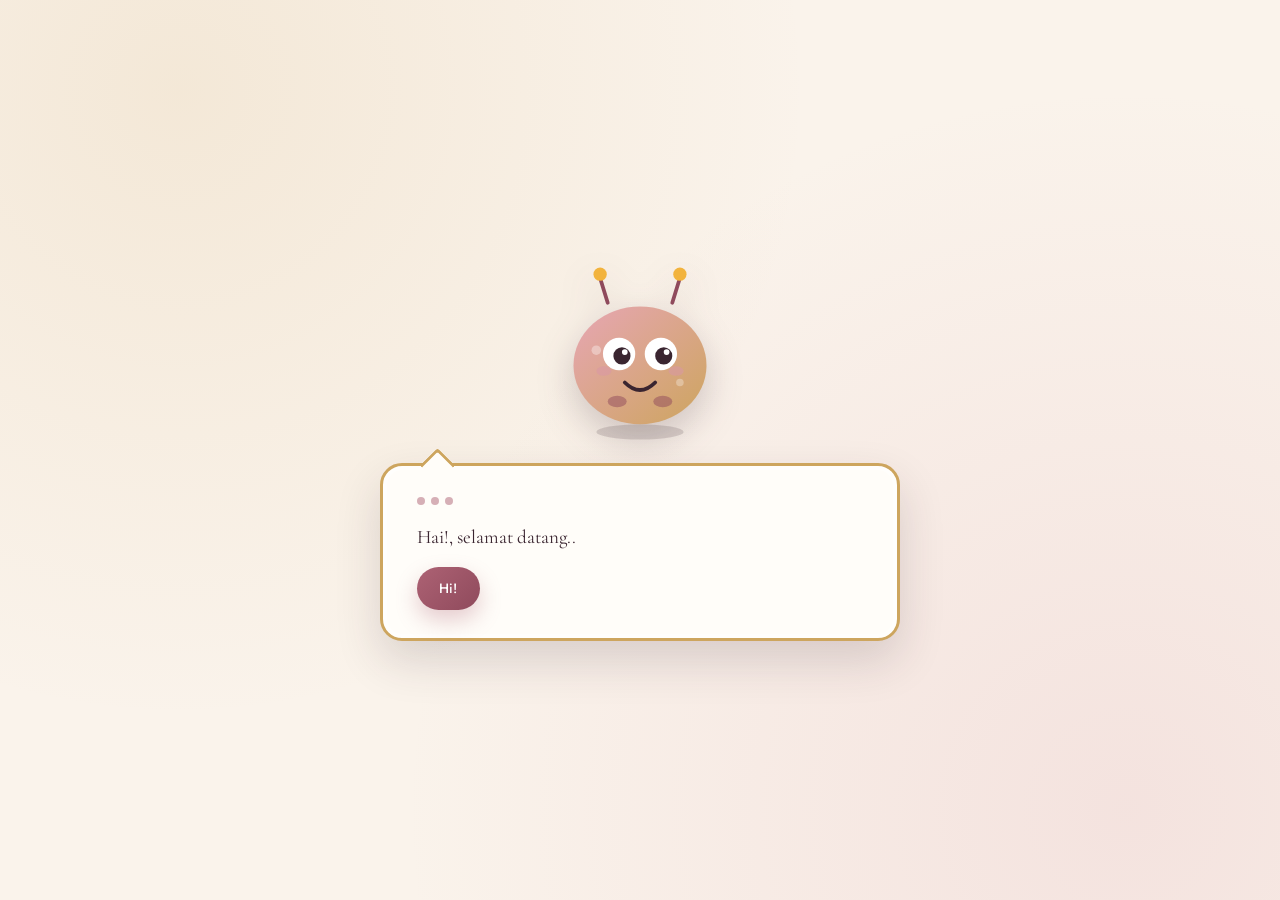
==== commit a9e599bf: "Add files via upload" ====
--- a/index.html
+++ b/index.html
@@ -12,14 +12,17 @@
 </head>
 <body>
 
-<!-- ============== MUSIC PLAYER (di atas buku, gaya Spotify) ============== -->
+<!-- ============== MUSIC PLAYER (di atas buku, gaya Spotify � versi upgrade) ============== -->
 <div id="music-player" class="mp-hidden">
+  <button class="mp-chevron" id="mp-chevron" aria-label="Buka tampilan pemutar musik" type="button">
+    <svg viewBox="0 0 24 24" stroke-width="2" stroke-linecap="round" stroke-linejoin="round"><path d="M6 9l6 6 6-6"/></svg>
+  </button>
   <div class="mp-art" id="mp-art">
     <svg viewBox="0 0 24 24"><path d="M9 18V5l12-2v13"/><circle cx="6" cy="18" r="3"/><circle cx="18" cy="16" r="3"/></svg>
   </div>
   <div class="mp-info">
     <div class="mp-title" id="mp-title">Belum ada lagu</div>
-    <div class="mp-artist" id="mp-artist">ketuk + untuk menambahkan lagu</div>
+    <div class="mp-artist" id="mp-artist">ketuk untuk memutar</div>
     <div class="mp-progress" id="mp-progress">
       <div class="mp-progress-fill" id="mp-progress-fill"></div>
     </div>
@@ -29,13 +32,42 @@
     </div>
   </div>
   <div class="mp-controls">
-    <button class="mp-btn" id="mp-add" aria-label="Tambah lagu" type="button">
-      <svg viewBox="0 0 24 24"><path d="M11 5h2v14h-2z"/><path d="M5 11h14v2H5z"/></svg>
+    <button class="mp-btn" id="mp-next" aria-label="Lagu selanjutnya" type="button">
+      <svg viewBox="0 0 24 24"><path d="M6 5l10 7-10 7z"/><rect x="17" y="5" width="2" height="14"/></svg>
     </button>
     <button class="mp-btn mp-play" id="mp-play" aria-label="Putar / jeda" type="button">
       <svg viewBox="0 0 24 24"><path d="M7 5l12 7-12 7z"/></svg>
     </button>
-    <input type="file" id="mp-file" accept="audio/*">
+  </div>
+</div>
+
+<!-- ============== NOW PLAYING � popup ala iPhone ============== -->
+<div class="mp-sheet-overlay" id="mp-sheet-overlay">
+  <div class="mp-sheet" id="mp-sheet">
+    <div class="mp-sheet-handle"></div>
+    <div class="mp-sheet-art" id="mp-sheet-art">
+      <svg viewBox="0 0 24 24"><path d="M9 18V5l12-2v13"/><circle cx="6" cy="18" r="3"/><circle cx="18" cy="16" r="3"/></svg>
+    </div>
+    <div class="mp-sheet-title" id="mp-sheet-title">Belum ada lagu</div>
+    <div class="mp-sheet-artist" id="mp-sheet-artist">ketuk untuk memutar</div>
+    <div class="mp-progress mp-sheet-progress" id="mp-sheet-progress">
+      <div class="mp-progress-fill" id="mp-sheet-progress-fill"></div>
+    </div>
+    <div class="mp-time">
+      <span id="mp-sheet-cur">0:00</span>
+      <span id="mp-sheet-dur">0:00</span>
+    </div>
+    <div class="mp-sheet-controls">
+      <button class="mp-sheet-btn" id="mp-sheet-prev" aria-label="Lagu sebelumnya" type="button">
+        <svg viewBox="0 0 24 24"><rect x="5" y="5" width="2" height="14"/><path d="M19 5L9 12l10 7z"/></svg>
+      </button>
+      <button class="mp-sheet-btn mp-sheet-play" id="mp-sheet-play" aria-label="Putar / jeda" type="button">
+        <svg viewBox="0 0 24 24"><path d="M7 5l12 7-12 7z"/></svg>
+      </button>
+      <button class="mp-sheet-btn" id="mp-sheet-next" aria-label="Lagu selanjutnya" type="button">
+        <svg viewBox="0 0 24 24"><path d="M6 5l10 7-10 7z"/><rect x="17" y="5" width="2" height="14"/></svg>
+      </button>
+    </div>
   </div>
 </div>
 
@@ -99,6 +131,10 @@
           <svg viewBox="0 0 24 24"><path d="M12 21s-7-4.6-9.5-9C.7 8.4 2 4.8 5.4 4.1 7.7 3.6 10 4.8 12 7c2-2.2 4.3-3.4 6.6-2.9 3.4.7 4.7 4.3 2.9 7.9C19 16.4 12 21 12 21z"/></svg>
         </div>
         <div class="cover-title" id="cover-title">Untuk Kamu,<br>Yang Sering Kupikirkan</div>
+        <div class="cover-dedication">
+          <div class="cover-dedication-line">From: <strong id="cover-from">Akmal rd</strong></div>
+          <div class="cover-dedication-line">To: <strong id="cover-to">Salzabila Ferina</strong></div>
+        </div>
         <div class="cover-sub" id="cover-sub">ketuk buku ini untuk membukanya</div>
       </div>
     </button>
@@ -164,23 +200,18 @@
     <svg id="sound-icon" viewBox="0 0 24 24" stroke-width="1.6" stroke-linecap="round" stroke-linejoin="round"><path d="M4 9v6h4l5 5V4L8 9H4z"/></svg>
   </button>
   <div class="final-inner">
-    <div class="final-text" id="final-text">Yeyy, diterima<br>makasih sayangku cantik 🤍</div>
-    <div class="final-sub">— T A M A T —</div>
+    <div class="final-text" id="final-text">Yeyy, diterima<br>makasih sayangku cantik </div>
+    <div class="final-sub">� T A M A T �</div>
     <div>
-      <button class="btn-photo" id="btn-photo" type="button">📸 Photoshoot sini cantik</button>
-    </div>
-  </div>
-</section>
-
-<!-- ============== FOTO PROFIL MELAYANG (animasi dari tengah ke pojok) ============== -->
-<div class="photo-dock" id="photo-dock">
-  <img src="[data-uri]" alt="Foto kita">
-</div>
+      <button class="btn-photo" id="btn-photo" type="button"> Photoshoot sini cantik</button>
+    </div>
+  </div>
+</section>
 
 <!-- ============== LOADING PHOTOSHOOT (5 detik) ============== -->
 <div class="photo-loading" id="photo-loading">
   <div class="loading-spinner" aria-hidden="true"></div>
-  <div class="loading-text">MENYIAPKAN KAMERA…</div>
+  <div class="loading-text">MENYIAPKAN KAMERA�</div>
   <div class="loading-bar"><div class="loading-bar-fill" id="loading-bar-fill"></div></div>
 </div>
 
--- a/styles.css
+++ b/styles.css
@@ -110,6 +110,27 @@
   letter-spacing:.6px;
   color: rgba(245,233,218,0.75);
   text-align:center;
+}
+.cover-dedication{
+  display:flex; flex-direction:column; gap:3px;
+  align-items:center;
+  margin: 2px 0 4px;
+  padding: 10px 18px;
+  border-top: 1px solid rgba(205,165,94,0.35);
+  border-bottom: 1px solid rgba(205,165,94,0.35);
+}
+.cover-dedication-line{
+  font-size:12.5px;
+  letter-spacing:.4px;
+  color: rgba(245,233,218,0.9);
+}
+.cover-dedication-line strong{
+  font-family:'Cormorant Garamond', serif;
+  font-style:italic;
+  font-weight:600;
+  font-size:15px;
+  color:#F5E9DA;
+  margin-left:5px;
 }
 .cover-hint{
   position:absolute; bottom:-42px; left:0; right:0;
@@ -249,22 +270,24 @@
 
 .nav-btn{
   position:fixed;
-  bottom: 28px;
+  top: 50%;
+  transform: translateY(-50%);
+  bottom: auto;
   width:52px; height:52px;
   border-radius:50%;
-  border:1px solid var(--line);
-  background: rgba(255,253,249,0.92);
-  backdrop-filter: blur(6px);
+  border:none;
+  background: transparent;
+  box-shadow: none;
   display:flex; align-items:center; justify-content:center;
-  box-shadow: var(--shadow-1);
-  transition: transform .22s var(--ease-silk), box-shadow .22s ease, opacity .2s ease;
+  transition: background .18s ease, opacity .2s ease;
   z-index: 20;
 }
-.nav-btn:hover{ transform: translateY(-3px); box-shadow: var(--shadow-2); }
-.nav-btn:disabled{ opacity:.25; cursor:default; transform:none; box-shadow:none; }
-.nav-btn svg{ width:18px; height:18px; stroke: var(--plum); }
-#btn-prev{ left: 26px; }
-#btn-next{ right: 26px; }
+.nav-btn:hover{ background: rgba(0,0,0,0.05); }
+.nav-btn:active{ background: rgba(0,0,0,0.08); }
+.nav-btn:disabled{ opacity:.25; cursor:default; background:transparent; }
+.nav-btn svg{ width:20px; height:20px; stroke: var(--plum); }
+#btn-prev{ left: clamp(6px, 3vw, 26px); }
+#btn-next{ right: clamp(6px, 3vw, 26px); }
 
 @media (prefers-reduced-motion: reduce){
   .page.flip-out-next, .page.flip-out-prev{ animation: none !important; transform: rotateY(0deg) !important; opacity:0; }
@@ -274,9 +297,9 @@
   .book{ height: clamp(220px, 60svh, 340px); }
   .cover-front{ padding: 18px; gap:12px; }
   .book-block{ height: clamp(220px, 60svh, 340px); }
-  .nav-btn{ width:44px; height:44px; bottom:14px; }
-  #btn-prev{ left:14px; }
-  #btn-next{ right:14px; }
+  .nav-btn{ width:44px; height:44px; }
+  #btn-prev{ left:6px; }
+  #btn-next{ right:6px; }
   #btn-tekan{ bottom:22px; }
 }
 @media (max-width: 380px){
@@ -302,12 +325,16 @@
 #btn-tekan:hover{ transform:translateX(-50%) translateY(-3px); box-shadow: 0 18px 36px rgba(173,98,116,0.48); }
 
 /* ---------- 3. PROFIL ---------- */
-#screen-profile{ align-items:flex-start; padding:0; overflow-y:auto; }
+#screen-profile{ align-items:flex-start; padding:0; overflow-y:auto; position:relative; }
 .profile-card{
   width:100%; max-width:420px; margin: 0 auto;
   min-height:100%;
   background: var(--paper);
-}
+  opacity:0; transform: scale(.94);
+  pointer-events:none;
+  transition: opacity .7s ease, transform .7s cubic-bezier(.2,.9,.24,1);
+}
+.profile-card.show{ opacity:1; transform: scale(1); pointer-events:auto; }
 .profile-banner{
   height:176px; width:100%;
   background:
@@ -345,6 +372,33 @@
   margin-top:16px; font-size:14px; line-height:1.65; color: var(--plum-soft);
 }
 .profile-divider{ width:40px; height:1px; background: linear-gradient(90deg, transparent, var(--gold), transparent); margin: 32px auto; opacity:.7; }
+
+/* Layout horizontal khusus desktop/layar lebar */
+@media (min-width:900px){
+  #screen-profile{ align-items:center; justify-content:center; }
+  .profile-card{
+    max-width: 780px;
+    min-height:auto;
+    display:flex;
+    flex-direction:row;
+    align-items:stretch;
+    border-radius: 24px;
+    overflow:hidden;
+    box-shadow: var(--shadow-3);
+  }
+  .profile-banner{
+    position:relative;
+    width: 280px; height:auto; flex-shrink:0;
+  }
+  .profile-photo-wrap{
+    position:absolute; top:50%; left:50%; margin:0;
+    transform:translate(-50%,-50%);
+  }
+  .profile-body{ flex:1; text-align:left; padding: 40px 46px; }
+  .profile-name, .profile-username, .profile-bio, .ask-heading{ text-align:left; }
+  .profile-stats{ justify-content:flex-start; }
+  .profile-divider{ margin: 30px 0; }
+}
 .ask-heading{
   font-family:'Cormorant Garamond', serif; font-style:italic; font-weight:600;
   font-size: clamp(22px, 5vw, 28px);
@@ -438,36 +492,43 @@
    ANIMASI BUNGA SAAT "TERIMA", MENU PHOTOSHOOT.
    ============================================================ */
 
-/* ---------- MUSIC PLAYER (gaya Spotify, di atas buku) ---------- */
+/* ---------- MUSIC PLAYER (gaya Spotify, di atas buku) — versi upgrade ---------- */
 #music-player{
   position:fixed;
   top: clamp(14px, 3vh, 22px);
   left:50%;
   transform: translateX(-50%);
   z-index: 40;
-  width: min(340px, 88vw);
-  display:flex; align-items:center; gap:11px;
-  background: rgba(255,253,249,0.9);
-  backdrop-filter: blur(14px) saturate(1.4);
-  border:1px solid rgba(205,165,94,0.22);
-  border-radius: 18px;
-  padding: 10px 13px;
-  box-shadow: var(--shadow-1);
+  width: min(346px, 88vw);
+  display:flex; align-items:center; gap:10px;
+  background: rgba(255,253,249,0.92);
+  backdrop-filter: blur(16px) saturate(1.5);
+  border:1px solid rgba(205,165,94,0.28);
+  border-radius: 20px;
+  padding: 9px 14px 9px 10px;
+  box-shadow: var(--shadow-2), inset 0 0 0 1px rgba(255,255,255,0.5);
   opacity:1; pointer-events:auto;
-  transition: opacity .35s ease, transform .35s var(--ease-silk);
-}
-#music-player.mp-hidden{ opacity:0; pointer-events:none; transform: translateX(-50%) translateY(-16px); }
+  transition: opacity .4s ease, transform .4s cubic-bezier(.2,.9,.25,1);
+  cursor:pointer;
+}
+#music-player.mp-hidden{ opacity:0; pointer-events:none; transform: translateX(-50%) translateY(-22px) scale(.96); }
+.mp-chevron{
+  width:22px; height:22px; flex-shrink:0; border:none; background:none;
+  display:flex; align-items:center; justify-content:center; padding:0;
+  color: var(--plum-soft);
+}
+.mp-chevron svg{ width:14px; height:14px; stroke: var(--plum-soft); fill:none; }
 .mp-art{
-  width:38px; height:38px; border-radius:11px; flex-shrink:0;
+  width:40px; height:40px; border-radius:12px; flex-shrink:0;
   background: linear-gradient(150deg, var(--rose), var(--gold));
   display:flex; align-items:center; justify-content:center;
-  box-shadow: inset 0 0 0 1px rgba(255,255,255,0.3);
-}
-.mp-art svg{ width:16px; height:16px; fill:#fff; }
+  box-shadow: inset 0 0 0 1px rgba(255,255,255,0.35), 0 4px 10px rgba(173,98,116,0.25);
+}
+.mp-art svg{ width:17px; height:17px; fill:#fff; }
 .mp-art.mp-spin{ animation: mpSpin 3.4s linear infinite; }
 @keyframes mpSpin{ to{ transform: rotate(360deg); } }
 .mp-info{ flex:1; min-width:0; }
-.mp-title{ font-size:12px; font-weight:500; color:var(--plum); white-space:nowrap; overflow:hidden; text-overflow:ellipsis; }
+.mp-title{ font-size:12px; font-weight:600; color:var(--plum); white-space:nowrap; overflow:hidden; text-overflow:ellipsis; }
 .mp-artist{ font-size:10.5px; color:var(--plum-soft); white-space:nowrap; overflow:hidden; text-overflow:ellipsis; margin-top:1px; }
 .mp-progress{ position:relative; height:3px; background:var(--line); border-radius:3px; margin-top:7px; cursor:pointer; }
 .mp-progress-fill{ position:absolute; inset:0; width:0%; background: linear-gradient(90deg, var(--rose-dark), var(--gold)); border-radius:3px; pointer-events:none; }
@@ -478,8 +539,48 @@
 .mp-btn svg{ width:12px; height:12px; fill:var(--plum); }
 .mp-btn.mp-play{ background: linear-gradient(135deg, var(--rose-dark), #8F4A5C); border-color:var(--rose-dark); }
 .mp-btn.mp-play svg{ fill:#FBF0EA; }
-#mp-file{ display:none; }
-@media (max-width:380px){ #music-player{ padding:8px 10px; gap:8px; } .mp-art{ width:32px; height:32px; } }
+@media (max-width:380px){ #music-player{ padding:8px 10px; gap:8px; } .mp-art{ width:34px; height:34px; } }
+
+/* ---------- NOW PLAYING — popup ala iPhone, muncul dari bawah ---------- */
+.mp-sheet-overlay{
+  position:fixed; inset:0; z-index:70;
+  background: rgba(30,16,20,0.4);
+  backdrop-filter: blur(8px);
+  display:flex; align-items:flex-end; justify-content:center;
+  opacity:0; pointer-events:none;
+  transition: opacity .3s ease;
+}
+.mp-sheet-overlay.show{ opacity:1; pointer-events:auto; }
+.mp-sheet{
+  width:min(420px, 92vw);
+  background: linear-gradient(165deg, #FFFDF9, #FCEEE3);
+  border-radius: 30px 30px 0 0;
+  padding: 14px 30px clamp(28px, 5vh, 40px);
+  box-shadow: 0 -24px 60px rgba(0,0,0,0.32);
+  transform: translateY(100%);
+  transition: transform .48s cubic-bezier(.2,.9,.22,1);
+  text-align:center;
+}
+.mp-sheet-overlay.show .mp-sheet{ transform: translateY(0); }
+.mp-sheet-handle{ width:42px; height:5px; border-radius:3px; background: var(--line); margin: 0 auto 22px; }
+.mp-sheet-art{
+  width:min(200px, 52vw); height:min(200px, 52vw); margin:0 auto 20px;
+  border-radius:26px;
+  background: linear-gradient(150deg, var(--rose), var(--gold));
+  display:flex; align-items:center; justify-content:center;
+  box-shadow: var(--shadow-2), inset 0 0 0 2px rgba(255,255,255,0.35);
+}
+.mp-sheet-art svg{ width:30%; height:30%; fill:#fff; }
+.mp-sheet-art.mp-spin svg{ animation: mpSpin 3.4s linear infinite; }
+.mp-sheet-title{ font-family:'Cormorant Garamond', serif; font-style:italic; font-weight:600; font-size:23px; margin-bottom:4px; }
+.mp-sheet-artist{ font-size:13px; color:var(--plum-soft); margin-bottom:18px; }
+.mp-sheet-progress{ height:4px; margin-bottom:6px; }
+.mp-sheet-controls{ display:flex; align-items:center; justify-content:center; gap:22px; margin-top:22px; }
+.mp-sheet-btn{ width:52px; height:52px; border-radius:50%; border:none; background:var(--paper); box-shadow: var(--shadow-1); display:flex; align-items:center; justify-content:center; transition: transform .18s var(--ease-silk); }
+.mp-sheet-btn:hover{ transform: translateY(-2px); }
+.mp-sheet-btn svg{ width:19px; height:19px; fill: var(--plum); }
+.mp-sheet-btn.mp-sheet-play{ width:66px; height:66px; background: linear-gradient(135deg, var(--rose-dark), #8F4A5C); box-shadow: 0 12px 26px rgba(173,98,116,0.4); }
+.mp-sheet-btn.mp-sheet-play svg{ width:22px; height:22px; fill:#fff; }
 
 /* ---------- GARIS SCRAPBOOK — hanya di bawah teks halaman buku ---------- */
 .page-text{ position:relative; padding-bottom:24px; }
@@ -498,67 +599,73 @@
   opacity:.65;
 }
 
-/* ---------- FOTO PROFIL MELAYANG ----------
-   Tahap 1: muncul di tengah, ukuran sedang, melayang (3 detik)
-   Tahap 2: menyebar jadi 5 (1 di tengah kecil + 4 klon menyebar acak, semua melayang)
-   Tahap 3: menyatu kembali ke tengah
-   Tahap 4: berpindah ke pojok kanan bawah, menetap di sana sambil tetap melayang
-   Catatan: tanpa border sama sekali (sesuai permintaan). */
-.photo-dock,
-.pd-clone{
-  position:fixed; top:50%; left:50%;
-  width:0; height:0;
-  transform: translate(-50%,-50%);
-  opacity:0;
-  z-index:55; pointer-events:none;
-  border-radius:50%;
-  overflow:hidden;
+/* ---------- INTRO HALAMAN PROFIL (balon + bunga) ----------
+   Tahap 1: halaman kosong/polos.
+   Tahap 2: balon (membawa foto image/cantik.png) terbang dari bawah ke tengah.
+   Tahap 3: balon meletus di tengah, foto menghilang.
+   Tahap 4: bunga (image/bunga-1..11.png) menyebar dari sedikit hingga menutup
+            seluruh layar, bertahan 1 detik.
+   Tahap 5: bunga menghilang, kartu profil muncul, foto cantik.png muncul
+            melayang di pojok kiri bawah secara permanen. */
+.prof-balloon{
+  position:fixed; left:50%; bottom:-40vh; z-index:56;
+  transform: translateX(-50%);
+  display:flex; flex-direction:column; align-items:center;
+  pointer-events:none;
+  transition: bottom 1.7s cubic-bezier(.25,.7,.3,1), transform .6s ease, opacity .5s ease;
+}
+.prof-balloon.rise{ bottom: 42vh; animation: profBalloonSway 2.6s ease-in-out infinite; }
+.prof-balloon.pop{ opacity:0; transform: translateX(-50%) scale(1.5); transition: opacity .3s ease, transform .3s ease; }
+@keyframes profBalloonSway{ 0%,100%{ margin-left:0; } 50%{ margin-left:14px; } }
+.prof-balloon-svg{ width: clamp(80px, 20vw, 120px); filter: drop-shadow(0 10px 16px rgba(58,37,48,0.25)); }
+.prof-balloon-photo{
+  width: clamp(56px, 14vw, 78px); height: clamp(56px, 14vw, 78px);
+  border-radius:14px; overflow:hidden; margin-top:-6px;
+  border: 4px solid #fff; box-shadow: var(--shadow-1);
+  transform: rotate(-4deg);
+  background: var(--paper);
+}
+.prof-balloon-photo img{ width:100%; height:100%; object-fit:cover; display:block; }
+
+.prof-pop-burst{
+  position:fixed; z-index:57; top:42vh; left:50%;
+  width:14px; height:14px; border-radius:50%;
+  transform: translate(-50%,-50%) scale(0);
+  background: radial-gradient(circle, var(--rose) 0%, var(--rose-dark) 60%, var(--plum) 100%);
+  opacity:0; pointer-events:none;
+  transition: transform .4s cubic-bezier(.2,.8,.3,1.2), opacity .3s ease;
+}
+.prof-pop-burst.show{ opacity:.9; transform: translate(-50%,-50%) scale(30); }
+.prof-pop-burst.hide{ opacity:0; }
+
+.prof-flower{
+  position:fixed; z-index:58;
+  width: 46px; height:auto;
+  opacity:0; pointer-events:none;
+  transform: scale(.3) rotate(0deg);
+  transition: opacity .45s ease, transform .45s cubic-bezier(.2,.9,.3,1.1);
+  filter: drop-shadow(0 4px 10px rgba(58,37,48,0.22));
+}
+.prof-flower.show{ opacity:1; transform: scale(1) rotate(var(--frot, 0deg)); }
+.prof-flower.fade{ opacity:0; transform: scale(.6) rotate(var(--frot, 0deg)); transition: opacity .6s ease, transform .6s ease; }
+
+.prof-corner-photo{
+  position:fixed; z-index:15;
+  bottom: clamp(14px, 4vh, 30px); left: clamp(14px, 4vw, 30px);
+  width: clamp(78px, 16vw, 108px); height: clamp(78px, 16vw, 108px);
+  border-radius:20px; overflow:hidden;
   box-shadow: var(--shadow-2);
-  transition:
-    width .6s var(--ease-silk),
-    height .6s var(--ease-silk),
-    top .85s cubic-bezier(.4,.1,.2,1),
-    left .85s cubic-bezier(.4,.1,.2,1),
-    border-radius .5s ease,
-    opacity .4s ease;
-}
-.photo-dock img,
-.pd-clone img{ width:100%; height:100%; object-fit:cover; display:block; }
-
-/* Tahap 1 — muncul di tengah, ukuran sedang */
-.photo-dock.pd-center{
-  width: clamp(110px, 22vw, 160px);
-  height: clamp(110px, 22vw, 160px);
-  opacity:1;
-}
-/* Tahap 2 — mengecil saat menyebar */
-.photo-dock.pd-small{
-  width:60px; height:60px;
-}
-/* klon yang menyebar acak */
-.pd-clone{ width:56px; height:56px; }
-.pd-clone.pd-show{ opacity:1; }
-
-/* Animasi melayang lembut, dipasang di elemen <img> supaya tidak bentrok
-   dengan transisi posisi pada elemen pembungkusnya */
-.photo-dock img.pd-float,
-.pd-clone img.pd-float{
-  animation: pdFloat var(--fd, 3.2s) ease-in-out infinite;
-  animation-delay: var(--fdelay, 0s);
-}
-@keyframes pdFloat{ 0%,100%{ transform: translateY(0);} 50%{ transform: translateY(-7px);} }
-
-/* Tahap 4 — menetap di pojok kanan bawah, tetap melayang */
-.photo-dock.pd-docked{
-  top: calc(100svh - 76px);
-  left: calc(100vw - 76px);
-  width:100px; height:100px;
-  border-radius:20px;
-  opacity:1;
-}
-@media (max-width:380px){
-  .photo-dock.pd-docked{ width:80px; height:80px; top:calc(100svh - 60px); left:calc(100vw - 60px); }
-}
+  opacity:0; transform: translateY(24px) scale(.85);
+  transition: opacity .6s ease, transform .6s cubic-bezier(.2,.9,.24,1);
+  pointer-events:none;
+}
+.prof-corner-photo.show{ opacity:1; transform: translateY(0) scale(1); }
+.prof-corner-photo img{
+  width:100%; height:100%; object-fit:cover; display:block;
+  animation: profCornerFloat 3.4s ease-in-out infinite;
+}
+@keyframes profCornerFloat{ 0%,100%{ transform: translateY(0); } 50%{ transform: translateY(-8px); } }
+@media (max-width:380px){ .prof-corner-photo{ width:70px; height:70px; } }
 
 /* ---------- ANIMASI BUNGA SAAT TOMBOL "TERIMA" ---------- */
 .accept-burst{ position:fixed; inset:0; z-index:60; pointer-events:none; overflow:hidden; }
@@ -710,12 +817,10 @@
 
 /* ---------- RESPONSIF UNTUK DESKTOP / LAPTOP ---------- */
 @media (min-width:900px){
-  .book{ --book-w: clamp(360px, 34vw, 460px); }
+  :root{ --book-w: clamp(360px, 34vw, 460px); }
   .ps-wrap{ max-width:460px; border-radius:26px; box-shadow: var(--shadow-3); margin-top: 3vh; margin-bottom: 3vh; min-height:auto; max-height:94vh; overflow-y:auto; }
   #screen-photoshoot{ align-items:center; }
-  .profile-card{ box-shadow: var(--shadow-3); border-radius: 8px; overflow:hidden; }
   #music-player{ width:min(380px, 92vw); }
-  .photo-dock.pd-docked{ width:112px; height:112px; top: calc(100vh - 96px); left: calc(100vw - 96px); }
 }
 @media (min-width:1280px){
   .page-text{ font-size: clamp(22px, 1.6vw, 30px); }
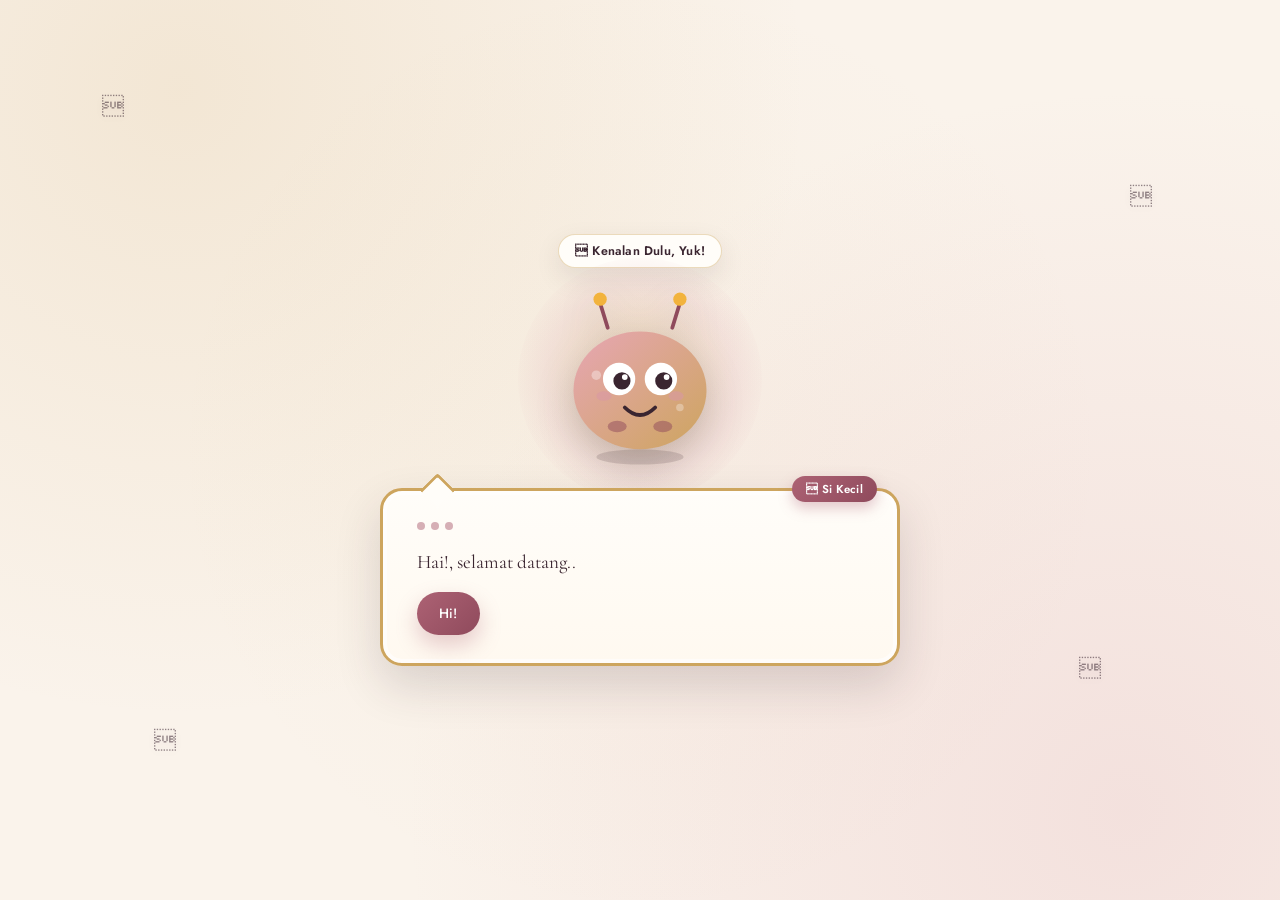
==== commit 242002c6: "Add files via upload" ====
--- a/index.html
+++ b/index.html
@@ -74,8 +74,16 @@
 
 <!-- ============== 0. KENALAN DULU (monster lucu, 10 pertanyaan) ============== -->
 <section id="screen-monster" class="screen active">
+  <div class="mc-deco" aria-hidden="true">
+    <span class="mc-deco-item mc-deco-1"></span>
+    <span class="mc-deco-item mc-deco-2"></span>
+    <span class="mc-deco-item mc-deco-3"></span>
+    <span class="mc-deco-item mc-deco-4"></span>
+  </div>
   <div class="mc-wrap">
+    <div class="mc-eyebrow"> Kenalan Dulu, Yuk!</div>
     <div class="mc-monster-stage">
+      <div class="mc-monster-glow"></div>
       <div class="mc-monster" id="mc-monster" aria-hidden="true">
         <svg viewBox="0 0 200 200" width="100%" height="100%">
           <ellipse class="mc-shadow" cx="100" cy="182" rx="46" ry="8"/>
@@ -104,6 +112,7 @@
     </div>
 
     <div class="mc-dialogue-box" id="mc-dialogue-box">
+      <div class="mc-nametag"> Si Kecil</div>
       <div class="mc-typing-dots" id="mc-typing-dots" hidden><span></span><span></span><span></span></div>
       <div class="mc-text" id="mc-text"></div>
       <div class="mc-answer-wrap" id="mc-answer-wrap" hidden>
@@ -116,7 +125,7 @@
   <div class="mc-toast" id="mc-toast" role="status" aria-live="polite"></div>
 
   <div class="photo-loading" id="mc-loading">
-    <div class="loading-spinner"></div>
+    <img src="image/bunga-1.png" class="loading-spinner" alt="">
     <div class="loading-text">MENYIAPKAN BUKUNYA...</div>
     <div class="loading-bar"><div class="loading-bar-fill" id="mc-loading-bar-fill"></div></div>
   </div>
@@ -210,7 +219,7 @@
 
 <!-- ============== LOADING PHOTOSHOOT (5 detik) ============== -->
 <div class="photo-loading" id="photo-loading">
-  <div class="loading-spinner" aria-hidden="true"></div>
+  <img src="image/bunga-1.png" class="loading-spinner" alt="" aria-hidden="true">
   <div class="loading-text">MENYIAPKAN KAMERA�</div>
   <div class="loading-bar"><div class="loading-bar-fill" id="loading-bar-fill"></div></div>
 </div>
@@ -219,14 +228,20 @@
 <section id="screen-photoshoot" class="screen">
   <div class="ps-wrap">
     <div class="ps-header">
+      <div class="ps-header-badge"> Sesi Foto Berdua</div>
       <div class="ps-title">Photoshoot Kita</div>
       <div class="ps-sub">pilih gaya kamu, lalu ambil beberapa foto manis</div>
     </div>
 
     <div class="ps-stage" id="ps-stage">
       <video class="ps-video" id="ps-video" autoplay playsinline muted></video>
+      <div class="ps-corner-tl"></div>
+      <div class="ps-corner-tr"></div>
+      <div class="ps-corner-bl"></div>
+      <div class="ps-corner-br"></div>
       <div class="ps-shots-dots" id="ps-shots-dots"></div>
-      <div class="ps-countdown" id="ps-countdown"></div>
+      <div class="ps-countdown" id="ps-countdown"><div class="ps-countdown-ring"><span id="ps-countdown-num"></span></div></div>
+      <div class="ps-flash" id="ps-flash" aria-hidden="true"></div>
       <div class="ps-cam-error" id="ps-cam-error">
         <p>Tidak bisa mengakses kamera.<br>Periksa izin kamera di browser kamu, lalu coba lagi.</p>
         <button id="ps-cam-retry" type="button">Coba Lagi</button>
@@ -234,9 +249,13 @@
     </div>
 
     <div class="ps-result" id="ps-result">
+      <div class="ps-result-heading">
+        <div class="ps-title">Cantiknyaaa~</div>
+      </div>
       <div class="ps-strip-frame">
         <canvas class="ps-strip-canvas" id="ps-strip-canvas"></canvas>
       </div>
+      <div class="ps-result-caption">kenangan kecil kita hari ini </div>
       <div class="ps-result-actions">
         <button id="ps-download" type="button">Unduh Hasil</button>
         <button id="ps-retake" type="button">Ulangi</button>
--- a/styles.css
+++ b/styles.css
@@ -377,27 +377,36 @@
 @media (min-width:900px){
   #screen-profile{ align-items:center; justify-content:center; }
   .profile-card{
-    max-width: 780px;
+    max-width: 760px;
+    width: 90vw;
     min-height:auto;
+    max-height: 88vh;
     display:flex;
     flex-direction:row;
     align-items:stretch;
-    border-radius: 24px;
+    border-radius: 26px;
     overflow:hidden;
     box-shadow: var(--shadow-3);
   }
   .profile-banner{
     position:relative;
-    width: 280px; height:auto; flex-shrink:0;
+    width: 300px; min-height:100%; flex-shrink:0;
   }
   .profile-photo-wrap{
     position:absolute; top:50%; left:50%; margin:0;
     transform:translate(-50%,-50%);
   }
-  .profile-body{ flex:1; text-align:left; padding: 40px 46px; }
-  .profile-name, .profile-username, .profile-bio, .ask-heading{ text-align:left; }
-  .profile-stats{ justify-content:flex-start; }
-  .profile-divider{ margin: 30px 0; }
+  .profile-body{
+    flex:1; min-width:0;
+    display:flex; flex-direction:column; align-items:center; justify-content:center;
+    text-align:center;
+    padding: clamp(30px, 5vh, 50px) clamp(30px, 5vw, 56px);
+    overflow-y:auto;
+  }
+  .profile-name, .profile-username, .profile-bio, .ask-heading{ text-align:center; }
+  .profile-stats{ justify-content:center; }
+  .profile-divider{ margin: 28px auto; }
+  .ask-actions{ width:100%; max-width:340px; }
 }
 .ask-heading{
   font-family:'Cormorant Garamond', serif; font-style:italic; font-weight:600;
@@ -718,32 +727,88 @@
 }
 .photo-loading.show{ opacity:1; pointer-events:auto; }
 .loading-spinner{
-  width:46px; height:46px;
-  border-radius:50%;
-  border:3px solid var(--line);
-  border-top-color: var(--rose-dark);
-  animation: loadingSpin 0.9s linear infinite;
+  width:52px; height:52px;
+  object-fit:contain;
+  filter: drop-shadow(0 6px 14px rgba(173,98,116,0.35));
+  animation: loadingSpin 1.4s linear infinite;
 }
 @keyframes loadingSpin{ to{ transform: rotate(360deg); } }
 .loading-text{ font-size:13px; letter-spacing:1.6px; color: var(--plum-soft); }
 .loading-bar{ width:180px; height:4px; border-radius:4px; background: var(--line); overflow:hidden; }
 .loading-bar-fill{ height:100%; width:0%; background: linear-gradient(90deg, var(--rose-dark), var(--gold)); border-radius:4px; transition: width 5s linear; }
 
-/* ---------- HALAMAN / MENU PHOTOSHOOT ---------- */
+/* ---------- HALAMAN / MENU PHOTOSHOOT — versi upgrade ---------- */
 #screen-photoshoot{ align-items:flex-start; padding:0; overflow-y:auto; }
-.ps-wrap{ position:relative; width:100%; max-width:440px; margin:0 auto; min-height:100%; background:var(--paper); padding: 30px 22px 54px; overflow:hidden; }
-.ps-header{ text-align:center; margin-bottom:20px; }
-.ps-title{ font-family:'Cormorant Garamond', serif; font-style:italic; font-weight:600; font-size:25px; position:relative; }
+.ps-wrap{
+  position:relative; width:100%; max-width:440px; margin:0 auto; min-height:100%;
+  background:
+    radial-gradient(circle at 12% 6%, rgba(205,165,94,0.12), transparent 40%),
+    radial-gradient(circle at 90% 94%, rgba(217,152,166,0.16), transparent 46%),
+    var(--paper);
+  padding: 30px 22px 54px; overflow:hidden;
+}
+.ps-header{ text-align:center; margin-bottom:22px; }
+.ps-header-badge{
+  display:inline-flex; align-items:center; gap:6px;
+  background: var(--accent-soft, #FFE1EC);
+  background: rgba(205,165,94,0.14);
+  border: 1.5px solid rgba(205,165,94,0.35);
+  color: var(--plum);
+  padding: 5px 14px; border-radius:999px;
+  font-size:11px; font-weight:600; letter-spacing:.3px;
+  margin-bottom:10px;
+}
+.ps-title{ font-family:'Cormorant Garamond', serif; font-style:italic; font-weight:600; font-size:26px; position:relative; }
 .ps-sub{ font-size:12px; color:var(--plum-soft); margin-top:5px; letter-spacing:.3px; }
 
-.ps-stage{ position:relative; width:100%; aspect-ratio: 3/4; border-radius:18px; overflow:hidden; background:#241419; border:3px solid var(--paper); box-shadow: var(--shadow-2), 0 0 0 1px var(--line); }
+.ps-stage{
+  position:relative; width:100%; aspect-ratio: 3/4;
+  border-radius:22px; overflow:hidden;
+  background:#241419;
+  border:3px solid var(--paper);
+  box-shadow: var(--shadow-2), 0 0 0 1px rgba(205,165,94,0.3), 0 0 0 6px rgba(205,165,94,0.08);
+}
 .ps-stage.hide{ display:none; }
 .ps-video{ width:100%; height:100%; object-fit:cover; display:block; transform: scaleX(-1); }
-.ps-countdown{ position:absolute; inset:0; display:flex; align-items:center; justify-content:center; font-family:'Cormorant Garamond', serif; font-size:66px; color:#fff; text-shadow:0 6px 18px rgba(0,0,0,.45); opacity:0; pointer-events:none; transition: opacity .2s ease; }
+/* sudut bidik ala kamera */
+.ps-stage::before, .ps-stage::after,
+.ps-corner-tl, .ps-corner-br{ content:""; }
+.ps-corner-tl, .ps-corner-tr, .ps-corner-bl, .ps-corner-br{
+  position:absolute; width:22px; height:22px; z-index:3; pointer-events:none;
+  border-color: rgba(255,255,255,0.75);
+}
+.ps-corner-tl{ top:12px; left:12px; border-top:2.5px solid; border-left:2.5px solid; border-radius:6px 0 0 0; }
+.ps-corner-tr{ top:12px; right:12px; border-top:2.5px solid; border-right:2.5px solid; border-radius:0 6px 0 0; }
+.ps-corner-bl{ bottom:12px; left:12px; border-bottom:2.5px solid; border-left:2.5px solid; border-radius:0 0 0 6px; }
+.ps-corner-br{ bottom:12px; right:12px; border-bottom:2.5px solid; border-right:2.5px solid; border-radius:0 0 6px 0; }
+.ps-countdown{
+  position:absolute; inset:0; display:flex; align-items:center; justify-content:center;
+  opacity:0; pointer-events:none; transition: opacity .2s ease; z-index:4;
+}
 .ps-countdown.show{ opacity:1; }
+.ps-countdown-ring{
+  width: 96px; height:96px; border-radius:50%;
+  background: rgba(0,0,0,0.35);
+  backdrop-filter: blur(2px);
+  border: 3px solid rgba(255,255,255,0.85);
+  display:flex; align-items:center; justify-content:center;
+  font-family:'Cormorant Garamond', serif; font-size:44px; color:#fff;
+  text-shadow:0 4px 12px rgba(0,0,0,.5);
+  animation: psCountPulse .9s ease-in-out infinite;
+}
+@keyframes psCountPulse{
+  0%{ transform: scale(.85); opacity:.7; }
+  40%{ transform: scale(1.06); opacity:1; }
+  100%{ transform: scale(1); opacity:1; }
+}
 .ps-shots-dots{ position:absolute; top:14px; left:50%; transform:translateX(-50%); display:flex; gap:6px; z-index:2; }
-.ps-shots-dots .dot{ width:8px;height:8px;border-radius:50%; background:rgba(255,255,255,0.35); }
+.ps-shots-dots .dot{ width:8px;height:8px;border-radius:50%; background:rgba(255,255,255,0.35); transition: background .2s ease, box-shadow .2s ease; }
 .ps-shots-dots .dot.done{ background: var(--gold); box-shadow: 0 0 0 3px rgba(205,165,94,0.25); }
+.ps-flash{
+  position:absolute; inset:0; background:#fff; opacity:0; z-index:5; pointer-events:none;
+}
+.ps-flash.flash{ animation: psFlash .35s ease-out; }
+@keyframes psFlash{ 0%{ opacity:.9; } 100%{ opacity:0; } }
 .ps-cam-error{ position:absolute; inset:0; display:none; align-items:center; justify-content:center; flex-direction:column; gap:12px; padding:24px; text-align:center; color:#F5E9DA; background:linear-gradient(160deg,#5E3B44,#2B1A20); }
 .ps-cam-error.show{ display:flex; }
 .ps-cam-error p{ font-size:13px; line-height:1.55; }
@@ -753,36 +818,80 @@
 .ps-pills{ display:flex; gap:9px; }
 .ps-pill{ flex:1; padding:10px 0; border-radius:20px; border:1px solid var(--line); background:var(--paper); font-size:12.5px; color:var(--plum-soft); transition: all .22s var(--ease-silk); }
 .ps-pill.active{ background: linear-gradient(135deg, var(--rose-dark), #8F4A5C); border-color:transparent; color:#fff; box-shadow: 0 8px 18px rgba(173,98,116,0.3); }
+.ps-pill:hover{ transform: translateY(-2px); }
 
 .ps-filters{ display:flex; gap:11px; }
 .ps-filter{ flex:1; display:flex; flex-direction:column; align-items:center; gap:7px; border:none; background:none; padding:0; }
 .ps-filter-swatch{ width:100%; aspect-ratio:1; border-radius:12px; border:2px solid transparent; background: linear-gradient(150deg, var(--rose), var(--gold)); box-shadow: inset 0 0 0 1px rgba(255,255,255,0.4); transition: border-color .2s ease, transform .2s var(--ease-silk); }
-.ps-filter.active .ps-filter-swatch{ border-color: var(--rose-dark); transform: translateY(-3px); }
+.ps-filter.active .ps-filter-swatch{ border-color: var(--rose-dark); transform: translateY(-3px) scale(1.04); box-shadow: 0 8px 16px rgba(173,98,116,0.3); }
 .ps-filter-name{ font-size:10.5px; color:var(--plum-soft); }
 .ps-filter[data-filter="vintage"] .ps-filter-swatch{ filter: sepia(.6) contrast(1.1) saturate(1.3); }
 .ps-filter[data-filter="bw"] .ps-filter-swatch{ filter: grayscale(1) contrast(1.1); }
 .ps-filter[data-filter="warm"] .ps-filter-swatch{ filter: saturate(1.4) brightness(1.08) hue-rotate(-6deg); }
 
-.ps-shutter-row{ display:flex; align-items:center; justify-content:center; gap:28px; margin-top:24px; }
-.ps-shutter{ width:68px; height:68px; border-radius:50%; background: linear-gradient(135deg, var(--rose-dark), #8F4A5C); border:4px solid var(--paper); box-shadow: 0 0 0 2px var(--rose-dark), 0 14px 28px rgba(173,98,116,0.4); display:flex; align-items:center; justify-content:center; transition: transform .2s var(--ease-silk); }
-.ps-shutter:hover{ transform: scale(1.05); }
+.ps-shutter-row{ display:flex; align-items:center; justify-content:center; gap:28px; margin-top:26px; }
+.ps-shutter{
+  position:relative;
+  width:70px; height:70px; border-radius:50%;
+  background: linear-gradient(135deg, var(--rose-dark), #8F4A5C);
+  border:4px solid var(--paper);
+  box-shadow: 0 0 0 2px var(--rose-dark), 0 14px 28px rgba(173,98,116,0.4);
+  display:flex; align-items:center; justify-content:center;
+  transition: transform .2s var(--ease-silk);
+}
+.ps-shutter::before{
+  content:"";
+  position:absolute; inset:-8px;
+  border-radius:50%;
+  border: 2px solid rgba(173,98,116,0.35);
+  animation: psShutterPulse 2.2s ease-out infinite;
+}
+@keyframes psShutterPulse{
+  0%{ transform: scale(.9); opacity:.8; }
+  100%{ transform: scale(1.35); opacity:0; }
+}
+.ps-shutter:hover{ transform: scale(1.06); }
+.ps-shutter:active{ transform: scale(.94); }
 .ps-shutter svg{ width:24px; height:24px; fill:#fff; }
 .ps-back-mini{ width:44px; height:44px; border-radius:50%; border:1px solid var(--line); background:var(--paper); display:flex; align-items:center; justify-content:center; transition: transform .2s ease; }
 .ps-back-mini:hover{ transform: translateY(-2px); }
 .ps-back-mini svg{ width:17px; height:17px; stroke:var(--plum); fill:none; }
 
+/* ---------- HASIL PHOTOSHOOT (strip foto gaya photobooth) ---------- */
 .ps-result{ display:none; }
-.ps-result.show{ display:block; }
-.ps-strip-frame{ background:var(--paper); border:1px solid var(--line); border-radius:16px; padding:15px; box-shadow: var(--shadow-2); position:relative; }
+.ps-result.show{ display:block; animation: mcFieldIn .5s cubic-bezier(.3,1,.4,1) both; }
+.ps-result-heading{ text-align:center; margin-bottom:16px; }
+.ps-result-heading .ps-title{ font-size:23px; }
+.ps-strip-frame{
+  background: var(--paper);
+  border-radius:18px;
+  padding:18px 18px 22px;
+  box-shadow: var(--shadow-3);
+  position:relative;
+  transform: rotate(-1.2deg);
+}
+.ps-strip-frame::before{
+  content:"";
+  position:absolute; top:-10px; left:50%; transform:translateX(-50%) rotate(-3deg);
+  width:64px; height:22px;
+  background: rgba(205,165,94,0.4);
+  border: 1px solid rgba(205,165,94,0.55);
+  box-shadow: 0 3px 6px rgba(58,37,48,0.15);
+}
 .ps-strip-frame::after{
   content:"";
-  position:absolute; left:50%; bottom:-1px; transform:translateX(-50%);
+  position:absolute; left:50%; bottom:6px; transform:translateX(-50%);
   width:70%; height:10px;
   background-image:url("data:image/svg+xml,%3Csvg xmlns='http://www.w3.org/2000/svg' viewBox='0 0 220 10'%3E%3Cpath d='M2 6 C 20 -2, 38 14, 56 6 S 92 -2, 110 6 S 146 14, 164 6 S 200 -2, 218 6' fill='none' stroke='%23CDA55E' stroke-width='1.6' stroke-linecap='round'/%3E%3C/svg%3E");
   background-repeat:no-repeat; background-position:center; background-size:contain; opacity:.6;
 }
-.ps-strip-canvas{ width:100%; border-radius:10px; display:block; }
-.ps-result-actions{ display:flex; gap:11px; margin-top:20px; }
+.ps-strip-canvas{ width:100%; border-radius:10px; display:block; box-shadow: inset 0 0 0 1px var(--line); }
+.ps-result-caption{
+  text-align:center; margin-top:14px;
+  font-family:'Cormorant Garamond', serif; font-style:italic; font-size:14px;
+  color: var(--plum-soft);
+}
+.ps-result-actions{ display:flex; gap:11px; margin-top:22px; }
 .ps-result-actions button{ flex:1; padding:14px 0; border-radius:30px; font-size:13px; letter-spacing:.3px; border:1px solid transparent; transition: transform .2s var(--ease-silk); }
 .ps-result-actions button:hover{ transform: translateY(-2px); }
 #ps-download{ background: linear-gradient(135deg, var(--rose-dark), #8F4A5C); color:#fff; box-shadow:0 14px 26px rgba(173,98,116,.36); }
--- a/monster-chat.css
+++ b/monster-chat.css
@@ -5,12 +5,31 @@
 
 #screen-monster{
   background:
-    radial-gradient(circle at 14% 10%, rgba(205,165,94,0.14), transparent 46%),
-    radial-gradient(circle at 88% 90%, rgba(217,152,166,0.18), transparent 52%),
+    radial-gradient(circle at 14% 10%, rgba(205,165,94,0.16), transparent 46%),
+    radial-gradient(circle at 88% 90%, rgba(217,152,166,0.2), transparent 52%),
+    radial-gradient(circle at 50% 50%, rgba(205,165,94,0.05), transparent 60%),
     var(--cream);
   flex-direction: column;
   gap: clamp(10px, 3vh, 22px);
   overflow-y: auto;
+}
+
+/* ---------- Dekorasi ambient (bintang/sparkle melayang) ---------- */
+.mc-deco{ position:fixed; inset:0; z-index:0; overflow:hidden; pointer-events:none; }
+.mc-deco-item{
+  position:absolute;
+  font-size: clamp(16px, 3vw, 22px);
+  opacity:.55;
+  animation: mcDecoFloat 6s ease-in-out infinite;
+  filter: drop-shadow(0 2px 4px rgba(58,37,48,0.15));
+}
+.mc-deco-1{ top:10%; left:8%; animation-duration:5.5s; }
+.mc-deco-2{ top:20%; right:10%; animation-duration:7s; animation-delay:.6s; }
+.mc-deco-3{ bottom:16%; left:12%; animation-duration:6.4s; animation-delay:1.2s; }
+.mc-deco-4{ bottom:24%; right:14%; animation-duration:5.8s; animation-delay:.3s; }
+@keyframes mcDecoFloat{
+  0%,100%{ transform: translateY(0) rotate(0deg); opacity:.4; }
+  50%{ transform: translateY(-16px) rotate(12deg); opacity:.75; }
 }
 
 .mc-wrap{
@@ -21,19 +40,50 @@
   align-items: center;
   gap: clamp(6px, 2vh, 14px);
   margin: auto;
+  position: relative;
+  z-index: 1;
+}
+
+.mc-eyebrow{
+  display:inline-flex; align-items:center; gap:6px;
+  background: var(--paper);
+  border: 1.5px solid rgba(205,165,94,0.4);
+  color: var(--plum);
+  padding: 7px 16px;
+  border-radius: 999px;
+  font-family:'Jost', sans-serif;
+  font-weight:600;
+  font-size: 12.5px;
+  letter-spacing:.2px;
+  box-shadow: var(--shadow-1);
+  margin-bottom: 2px;
+  animation: mcFieldIn .5s cubic-bezier(.3,1,.4,1) both;
 }
 
 /* ---------- MONSTER ---------- */
 .mc-monster-stage{
+  position:relative;
   width: clamp(120px, 34vw, 170px);
   height: clamp(120px, 34vw, 170px);
   animation: mcPopIn .6s cubic-bezier(.3,1.2,.4,1) both;
 }
+.mc-monster-glow{
+  position:absolute; inset: -14%;
+  border-radius:50%;
+  background: radial-gradient(circle, rgba(205,165,94,0.35), rgba(217,152,166,0.15) 55%, transparent 75%);
+  animation: mcGlowPulse 3.2s ease-in-out infinite;
+  z-index:0;
+}
+@keyframes mcGlowPulse{
+  0%,100%{ transform: scale(.94); opacity:.7; }
+  50%{ transform: scale(1.06); opacity:1; }
+}
 @keyframes mcPopIn{
   0%{ opacity:0; transform: translateY(24px) scale(.7); }
   100%{ opacity:1; transform: translateY(0) scale(1); }
 }
 .mc-monster{
+  position:relative; z-index:1;
   width:100%; height:100%;
   animation: mcBob 3.2s ease-in-out infinite;
   filter: drop-shadow(0 14px 18px rgba(58,37,48,0.22));
@@ -67,10 +117,10 @@
 /* ---------- DIALOGUE BOX (gaya kotak percakapan game) ---------- */
 .mc-dialogue-box{
   width:100%;
-  background: var(--paper);
+  background: linear-gradient(180deg, var(--paper), #FFF9F0);
   border: 3px solid var(--gold);
   border-radius: 22px;
-  box-shadow: var(--shadow-2), inset 0 0 0 4px rgba(255,255,255,0.5);
+  box-shadow: var(--shadow-2), inset 0 0 0 4px rgba(255,255,255,0.6);
   padding: clamp(18px, 4vw, 26px) clamp(18px, 5vw, 30px);
   position: relative;
   min-height: 128px;
@@ -89,6 +139,19 @@
   transform: rotate(45deg);
   border-radius: 4px 0 0 0;
 }
+.mc-nametag{
+  position:absolute;
+  top:-15px; right: 20px;
+  background: linear-gradient(135deg, var(--rose-dark), #8F4A5C);
+  color:#fff;
+  font-family:'Jost', sans-serif;
+  font-weight:600;
+  font-size: 11.5px;
+  letter-spacing:.3px;
+  padding: 5px 14px;
+  border-radius: 999px;
+  box-shadow: 0 6px 14px rgba(173,98,116,0.35);
+}
 
 .mc-typing-dots{ display:flex; gap:6px; align-items:center; height:14px; }
 .mc-typing-dots span{
@@ -154,7 +217,7 @@
 }
 .mc-btn{
   position: relative;
-  overflow: visible;
+  overflow: hidden;
   font-family:'Jost', sans-serif;
   font-weight:500;
   font-size: 13.5px;
@@ -167,6 +230,16 @@
   box-shadow: 0 10px 22px rgba(173,98,116,0.32);
   transition: transform .18s cubic-bezier(.3,1.4,.4,1), box-shadow .2s ease, opacity .2s ease;
 }
+.mc-btn::after{
+  content:"";
+  position:absolute; top:0; left:-60%;
+  width:40%; height:100%;
+  background: linear-gradient(115deg, transparent, rgba(255,255,255,0.4), transparent);
+  transform: skewX(-20deg);
+  transition: left .5s ease;
+}
+.mc-btn:hover::after{ left:120%; }
+.mc-btn.mc-btn-ghost::after{ display:none; }
 .mc-btn:hover{ transform: translateY(-3px) scale(1.03); box-shadow: 0 14px 26px rgba(173,98,116,0.4); }
 .mc-btn:active{ transform: translateY(0) scale(.97); }
 .mc-btn.mc-btn-ghost{
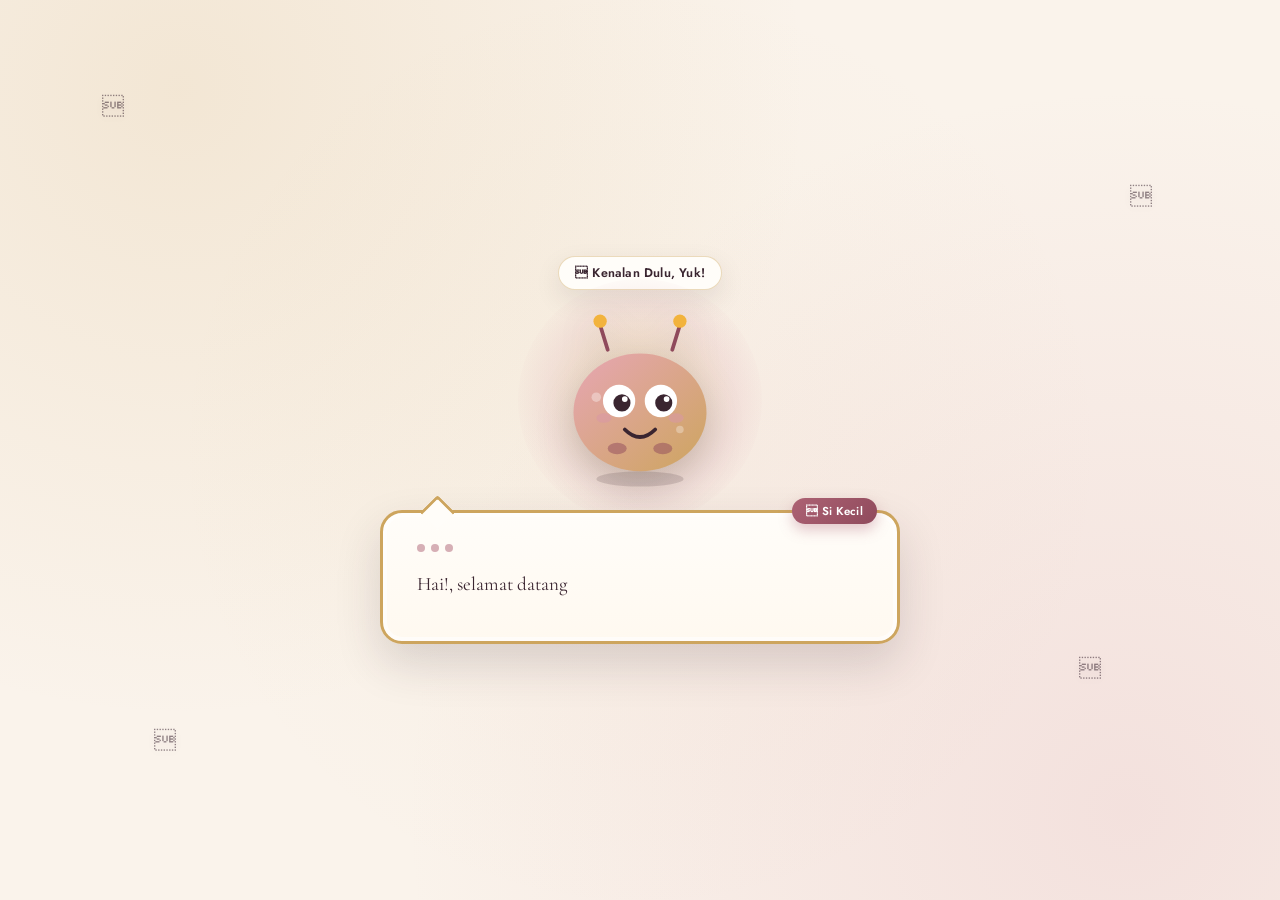
==== commit ee0d6011: "Add files via upload" ====
--- a/index.html
+++ b/index.html
@@ -6,7 +6,7 @@
 <title>Untukmu</title>
 <link rel="preconnect" href="https://fonts.googleapis.com">
 <link rel="preconnect" href="https://fonts.gstatic.com" crossorigin>
-<link href="https://fonts.googleapis.com/css2?family=Cormorant+Garamond:ital,wght@0,400;0,500;0,600;1,400;1,500&family=Jost:wght@300;400;500;600&family=Slackey&display=swap" rel="stylesheet">
+<link href="https://fonts.googleapis.com/css2?family=Cormorant+Garamond:ital,wght@0,400;0,500;0,600;1,400;1,500&family=Jost:wght@300;400;500;600&family=Slackey&family=Yellowtail&display=swap" rel="stylesheet">
 <link rel="stylesheet" href="styles.css">
 <link rel="stylesheet" href="monster-chat.css">
 </head>
@@ -172,32 +172,54 @@
 
 <!-- ============== 3. PROFIL ============== -->
 <section id="screen-profile" class="screen">
+  <div class="pp-bg-deco" aria-hidden="true">
+    <span class="pp-blob pp-blob-1"></span>
+    <span class="pp-blob pp-blob-2"></span>
+    <span class="pp-blob pp-blob-3"></span>
+  </div>
+
   <div class="profile-card">
-    <div class="profile-banner"></div>
-    <div class="profile-photo-wrap">
-      <div class="profile-photo" id="profile-initial">A</div>
-    </div>
-    <div class="profile-body">
-      <div class="profile-name" id="profile-name">Namamu</div>
-      <div class="profile-username" id="profile-username">@username</div>
-
-      <div class="profile-stats">
-        <div class="stat"><strong id="stat-following">12</strong><span>Mengikuti</span></div>
-        <div class="stat"><strong id="stat-followers">1</strong><span>Pengikut</span></div>
-        <div class="stat"><strong id="stat-likes">99+</strong><span>Suka</span></div>
-      </div>
-
-      <div class="profile-bio" id="profile-bio">
-        satu-satunya pengikut yang penting cuma dia.
-      </div>
-
-      <div class="profile-divider"></div>
-
-      <div class="ask-heading">Maukah kau jadi pacarku?</div>
-
-      <div class="ask-actions" id="ask-actions">
-        <button class="btn-accept" id="btn-accept">Terima</button>
-        <button class="btn-reject" id="btn-reject">Tolak</button>
+    <div class="pp-phone">
+      <img class="pp-phone-frame" src="image/mockup-iphone.png" alt="" aria-hidden="true">
+
+      <div class="pp-screen">
+        <div class="pp-scroll">
+
+          <div class="pp-header">
+            <div class="pp-avatar">
+              <img class="pp-avatar-img" src="image/cantik.png" alt="Foto profil"
+                   onerror="this.style.display='none'; this.nextElementSibling.style.display='flex';">
+              <div class="pp-avatar-fallback" id="profile-initial" style="display:none;"></div>
+            </div>
+            <div class="pp-id">
+              <div class="pp-name" id="profile-name">Kamu</div>
+              <div class="pp-username" id="profile-username">@untuk.kamu</div>
+            </div>
+          </div>
+
+          <div class="pp-stats">
+            <div class="pp-stat"><strong id="stat-following">12</strong><span>Mengikuti</span></div>
+            <div class="pp-stat"><strong id="stat-followers">1</strong><span>Pengikut</span></div>
+            <div class="pp-stat"><strong id="stat-likes">99+</strong><span>Suka</span></div>
+          </div>
+
+          <div class="pp-bio" id="profile-bio">satu-satunya notifikasi yang selalu kutunggu.</div>
+
+          <div class="pp-highlights" id="pp-highlights"></div>
+
+          <div class="pp-hero">
+            <div class="pp-hero-bgtext" aria-hidden="true"> love </div>
+            <div class="pp-hero-ribbon">
+              <span class="pp-hero-text" id="pp-hero-text">Wanna be my girlfriend?</span>
+            </div>
+          </div>
+
+          <div class="ask-actions" id="ask-actions">
+            <button class="btn-accept" id="btn-accept" type="button">Terima</button>
+            <button class="btn-reject" id="btn-reject" type="button">Tolak</button>
+          </div>
+
+        </div>
       </div>
     </div>
   </div>
--- a/styles.css
+++ b/styles.css
@@ -324,123 +324,225 @@
 #btn-tekan.show{ opacity:1; pointer-events:auto; transform:translateX(-50%) translateY(0); }
 #btn-tekan:hover{ transform:translateX(-50%) translateY(-3px); box-shadow: 0 18px 36px rgba(173,98,116,0.48); }
 
-/* ---------- 3. PROFIL ---------- */
-#screen-profile{ align-items:flex-start; padding:0; overflow-y:auto; position:relative; }
+/* ---------- 3. PROFIL — TikTok-style di dalam mockup iPhone ---------- */
+#screen-profile{
+  align-items:center; justify-content:center;
+  padding: 20px; overflow-y:auto; position:relative;
+  background:
+    radial-gradient(circle at 14% 12%, rgba(255,143,177,0.14), transparent 46%),
+    radial-gradient(circle at 88% 88%, rgba(205,165,94,0.12), transparent 50%),
+    radial-gradient(circle at 50% 100%, rgba(237,227,245,0.5), transparent 60%),
+    var(--cream);
+}
+.pp-bg-deco{ position:fixed; inset:0; z-index:0; overflow:hidden; pointer-events:none; }
+.pp-blob{ position:absolute; border-radius:50%; filter: blur(30px); opacity:.55; }
+.pp-blob-1{ width:260px; height:260px; top:-70px; left:-60px; background: radial-gradient(circle, rgba(255,143,177,0.35), transparent 70%); }
+.pp-blob-2{ width:220px; height:220px; bottom:-60px; right:-50px; background: radial-gradient(circle, rgba(205,165,94,0.3), transparent 70%); }
+.pp-blob-3{ width:180px; height:180px; top:40%; right:6%; background: radial-gradient(circle, rgba(237,227,245,0.6), transparent 70%); }
+
+/* Wrapper animasi reveal — class "profile-card" TETAP dipakai karena
+   di-toggle oleh playProfileIntro() (animasi balon+bunga yang sudah ada).
+   Jangan ganti nama class ini. */
 .profile-card{
-  width:100%; max-width:420px; margin: 0 auto;
-  min-height:100%;
-  background: var(--paper);
+  position:relative; z-index:1;
+  width:100%;
+  display:flex; align-items:center; justify-content:center;
   opacity:0; transform: scale(.94);
   pointer-events:none;
   transition: opacity .7s ease, transform .7s cubic-bezier(.2,.9,.24,1);
 }
 .profile-card.show{ opacity:1; transform: scale(1); pointer-events:auto; }
-.profile-banner{
-  height:176px; width:100%;
-  background:
-    radial-gradient(circle at 22% 28%, rgba(205,165,94,0.4), transparent 55%),
-    radial-gradient(circle at 82% 72%, rgba(217,152,166,0.6), transparent 55%),
-    linear-gradient(135deg, #6D5058, #2B1A20);
+
+/* ---------- Bingkai iPhone (aset image/mockup-iphone.png) ---------- */
+.pp-phone{
   position:relative;
-}
-.profile-photo-wrap{
+  aspect-ratio: 352 / 710;
+  height: min(76svh, 720px, calc(88vw * 710 / 352));
+  width: auto;
+  filter: drop-shadow(0 30px 50px rgba(58,37,48,0.28));
+}
+.pp-phone-frame{
+  position:absolute; inset:0;
+  width:100%; height:100%;
+  object-fit:contain;
+  pointer-events:none;
+  z-index:2;
+  user-select:none;
+  -webkit-user-drag:none;
+}
+.pp-screen{
+  position:absolute;
+  inset: 7% 7.5% 4.5% 8%;
+  border-radius: clamp(16px, 8vw, 32px);
+  overflow:hidden;
+  background: linear-gradient(180deg, #FFFFFF, #FFF6FA);
+  z-index:1;
+}
+.pp-scroll{
+  height:100%;
+  overflow-y:auto;
+  padding: 7% 6% 6%;
+  display:flex; flex-direction:column;
+  scrollbar-width:none;
+}
+.pp-scroll::-webkit-scrollbar{ display:none; }
+
+/* ---------- Header: foto + nama + username ---------- */
+.pp-header{
+  display:flex; align-items:center; gap:10px;
+  opacity:0; transform: translateY(10px);
+}
+.pp-avatar{
+  position:relative; flex-shrink:0;
+  width: 21%; aspect-ratio:1;
+  border-radius:50%;
+  overflow:hidden;
+  border: 2px solid #fff;
+  box-shadow: 0 4px 10px rgba(58,37,48,0.18);
+  background: linear-gradient(155deg, var(--rose), var(--rose-dark));
+}
+.pp-avatar-img{ width:100%; height:100%; object-fit:cover; display:block; }
+.pp-avatar-fallback{
+  width:100%; height:100%;
+  align-items:center; justify-content:center;
+  font-family:'Cormorant Garamond', serif; font-style:italic; font-weight:600;
+  font-size: clamp(16px, 4vw, 22px); color:#fff;
+}
+.pp-id{ min-width:0; }
+.pp-name{ font-family:'Jost', sans-serif; font-weight:700; font-size: clamp(13px, 3.6vw, 16px); color: var(--plum); line-height:1.25; white-space:nowrap; overflow:hidden; text-overflow:ellipsis; }
+.pp-username{ font-size: clamp(10.5px, 2.7vw, 12px); color: var(--plum-soft); margin-top:1px; white-space:nowrap; overflow:hidden; text-overflow:ellipsis; }
+
+/* ---------- Statistik ---------- */
+.pp-stats{
+  display:flex; gap: clamp(14px, 5vw, 22px);
+  margin-top: 10%;
+  opacity:0; transform: translateY(10px);
+}
+.pp-stat{ text-align:left; }
+.pp-stat strong{ display:block; font-size: clamp(13px, 3.4vw, 15px); color: var(--plum); font-weight:700; }
+.pp-stat span{ font-size: clamp(9.5px, 2.4vw, 11px); color: var(--plum-soft); }
+
+/* ---------- Bio ---------- */
+.pp-bio{
+  margin-top: 6%;
+  font-size: clamp(11.5px, 3vw, 13px);
+  color: var(--plum);
+  line-height:1.5;
+  opacity:0; transform: translateY(10px);
+}
+
+/* ---------- Highlights ---------- */
+.pp-highlights{
+  display:flex; gap: clamp(10px, 4vw, 16px);
+  margin-top: 7%;
+  opacity:0; transform: translateY(10px);
+}
+.pp-highlight{ display:flex; flex-direction:column; align-items:center; gap:5px; }
+.pp-highlight-photo{
+  width: clamp(38px, 11vw, 52px); aspect-ratio:1;
+  border-radius:50%;
+  padding:2px;
+  background: conic-gradient(from 210deg, var(--gold), var(--rose-dark), var(--gold-soft), var(--gold));
+}
+.pp-highlight-photo img{
+  width:100%; height:100%; object-fit:cover; border-radius:50%;
+  display:block; border:2px solid #fff;
+}
+.pp-highlight-title{ font-size: clamp(9px, 2.2vw, 10.5px); color: var(--plum-soft); max-width:56px; text-align:center; overflow:hidden; text-overflow:ellipsis; white-space:nowrap; }
+
+/* ---------- Hero: "Wanna be my girlfriend?" ---------- */
+.pp-hero{
   position:relative;
-  margin: -48px auto 0;
-  width:94px; height:94px;
-}
-.profile-photo{
-  width:94px; height:94px;
-  border-radius:50%;
-  border:4px solid var(--paper);
-  background: linear-gradient(155deg, var(--rose), var(--rose-dark));
+  overflow:hidden;
+  margin: 9% -6% 0;
+  opacity:0; transform: translateY(10px) scale(.97);
+}
+.pp-hero-bgtext{
+  position:absolute; inset:0;
   display:flex; align-items:center; justify-content:center;
-  font-family:'Cormorant Garamond', serif;
-  font-size:33px; font-style:italic; color:#fff;
-  box-shadow: var(--shadow-1);
-}
-.profile-body{ padding: 16px 30px 50px; text-align:center; }
-.profile-name{ font-family:'Cormorant Garamond', serif; font-style:italic; font-size:23px; font-weight:600; }
-.profile-username{ font-size:13px; color: var(--plum-soft); margin-top:2px; }
-.profile-stats{
-  display:flex; justify-content:center; gap:34px;
-  margin: 22px 0 6px;
-}
-.stat{ text-align:center; }
-.stat strong{ display:block; font-size:17px; }
-.stat span{ font-size:12px; color: var(--plum-soft); }
-.profile-bio{
-  margin-top:16px; font-size:14px; line-height:1.65; color: var(--plum-soft);
-}
-.profile-divider{ width:40px; height:1px; background: linear-gradient(90deg, transparent, var(--gold), transparent); margin: 32px auto; opacity:.7; }
-
-/* Layout horizontal khusus desktop/layar lebar */
-@media (min-width:900px){
-  #screen-profile{ align-items:center; justify-content:center; }
-  .profile-card{
-    max-width: 760px;
-    width: 90vw;
-    min-height:auto;
-    max-height: 88vh;
-    display:flex;
-    flex-direction:row;
-    align-items:stretch;
-    border-radius: 26px;
-    overflow:hidden;
-    box-shadow: var(--shadow-3);
-  }
-  .profile-banner{
-    position:relative;
-    width: 300px; min-height:100%; flex-shrink:0;
-  }
-  .profile-photo-wrap{
-    position:absolute; top:50%; left:50%; margin:0;
-    transform:translate(-50%,-50%);
-  }
-  .profile-body{
-    flex:1; min-width:0;
-    display:flex; flex-direction:column; align-items:center; justify-content:center;
-    text-align:center;
-    padding: clamp(30px, 5vh, 50px) clamp(30px, 5vw, 56px);
-    overflow-y:auto;
-  }
-  .profile-name, .profile-username, .profile-bio, .ask-heading{ text-align:center; }
-  .profile-stats{ justify-content:center; }
-  .profile-divider{ margin: 28px auto; }
-  .ask-actions{ width:100%; max-width:340px; }
-}
-.ask-heading{
-  font-family:'Cormorant Garamond', serif; font-style:italic; font-weight:600;
-  font-size: clamp(22px, 5vw, 28px);
-  line-height:1.42;
-}
+  font-family:'Yellowtail', cursive;
+  font-size: clamp(40px, 15vw, 64px);
+  color: rgba(224,87,127,0.16);
+  white-space:nowrap;
+  letter-spacing:2px;
+  transform: rotate(-5deg) scale(1.35);
+  pointer-events:none;
+  user-select:none;
+  z-index:0;
+}
+.pp-hero-ribbon{
+  position:relative; z-index:1;
+  background: linear-gradient(120deg, rgba(255,163,192,0.55), rgba(255,209,227,0.55));
+  box-shadow: inset 0 0 0 1px rgba(255,255,255,0.5), 0 6px 16px rgba(255,143,177,0.25);
+  padding: clamp(10px, 3.5vw, 16px) 8%;
+  display:flex; align-items:center; justify-content:center;
+  text-align:center;
+}
+.pp-hero-text{
+  font-family:'Yellowtail', 'Cormorant Garamond', cursive;
+  font-size: clamp(19px, 6.4vw, 27px);
+  line-height:1.15;
+  color: #7A2E45;
+  text-shadow: 0 1px 0 rgba(255,255,255,0.6), 0 6px 14px rgba(122,46,69,0.18);
+}
+
+/* ---------- Tombol Terima / Tolak ---------- */
 .ask-actions{
   position:relative;
-  margin-top: 30px;
-  height: 120px;
+  width:100%;
+  height: clamp(64px, 20vw, 84px);
+  margin-top: 8%;
+  flex-shrink:0;
+  opacity:0; transform: translateY(10px);
 }
 .btn-accept, .btn-reject{
-  padding: 13px 32px;
-  border-radius: 30px;
-  font-size:14px;
-  letter-spacing:.4px;
-  border:1px solid transparent;
+  position:absolute; top:50%; transform: translateY(-50%);
+  padding: clamp(10px, 3.2vw, 14px) clamp(18px, 6vw, 28px);
+  border-radius: 999px;
+  font-family:'Jost', sans-serif;
+  font-weight:700;
+  font-size: clamp(12.5px, 3.4vw, 15px);
+  letter-spacing:.3px;
+  border: none;
+  cursor:pointer;
+  transition: transform .2s cubic-bezier(.3,1.3,.4,1), box-shadow .2s ease, background .2s ease;
 }
 .btn-accept{
-  position:absolute; left:50%; top:6px; transform:translateX(calc(-50% - 62px));
-  background: linear-gradient(135deg, var(--rose-dark), #8F4A5C);
+  left: 6%;
+  background: linear-gradient(135deg, #FF8FB1, #E0577F);
   color:#fff;
-  box-shadow: 0 14px 28px rgba(173,98,116,0.36);
-  transition: transform .22s var(--ease-silk), box-shadow .22s ease;
+  box-shadow: 0 4px 0 #C23F65, 0 10px 22px rgba(224,87,127,0.4), 0 0 0 4px rgba(255,143,177,0.18);
   z-index:2;
 }
-.btn-accept:hover{ transform: translateX(calc(-50% - 62px)) translateY(-3px); box-shadow: 0 18px 34px rgba(173,98,116,0.44); }
+.btn-accept:hover{ transform: translateY(-52%) scale(1.05); box-shadow: 0 4px 0 #C23F65, 0 14px 26px rgba(224,87,127,0.48), 0 0 0 5px rgba(255,143,177,0.24); }
+.btn-accept:active{ transform: translateY(-46%) scale(.97); box-shadow: 0 2px 0 #C23F65, 0 6px 14px rgba(224,87,127,0.4); }
 .btn-reject{
-  position:absolute; left:50%; top:6px; transform:translateX(calc(-50% + 62px));
-  background: transparent; color: var(--plum-soft); border-color: var(--line);
-  transition: left .35s var(--ease-silk), top .35s var(--ease-silk), opacity .4s ease;
+  right: 6%;
+  background: #fff;
+  color: #B3617A;
+  box-shadow: 0 3px 0 var(--line), 0 8px 16px rgba(58,37,48,0.1), inset 0 0 0 1.5px #F6D3DE;
   z-index:1;
 }
+.btn-reject:hover{ transform: translateY(-52%) scale(1.04); }
+.btn-reject:active{ transform: translateY(-46%) scale(.97); }
 .btn-reject.gone{ opacity:0; pointer-events:none; }
+.btn-accept:focus-visible, .btn-reject:focus-visible{ outline:2.5px solid #E0577F; outline-offset:3px; }
+
+/* ---------- Animasi staggered saat profile-card.show muncul ---------- */
+.profile-card.show .pp-header{ animation: ppRise .55s cubic-bezier(.2,.9,.24,1) .05s forwards; }
+.profile-card.show .pp-stats{ animation: ppRise .55s cubic-bezier(.2,.9,.24,1) .15s forwards; }
+.profile-card.show .pp-bio{ animation: ppRise .55s cubic-bezier(.2,.9,.24,1) .25s forwards; }
+.profile-card.show .pp-highlights{ animation: ppRise .55s cubic-bezier(.2,.9,.24,1) .35s forwards; }
+.profile-card.show .pp-hero{ animation: ppRiseScale .6s cubic-bezier(.2,.9,.24,1) .45s forwards; }
+.profile-card.show .ask-actions{ animation: ppRise .55s cubic-bezier(.2,.9,.24,1) .58s forwards; }
+@keyframes ppRise{ to{ opacity:1; transform: translateY(0); } }
+@keyframes ppRiseScale{ to{ opacity:1; transform: translateY(0) scale(1); } }
+
+@media (prefers-reduced-motion: reduce){
+  .pp-header, .pp-stats, .pp-bio, .pp-highlights, .pp-hero, .ask-actions{
+    animation: none !important; opacity:1 !important; transform:none !important;
+  }
+}
 
 /* ---------- 4. FINAL ---------- */
 #screen-final{
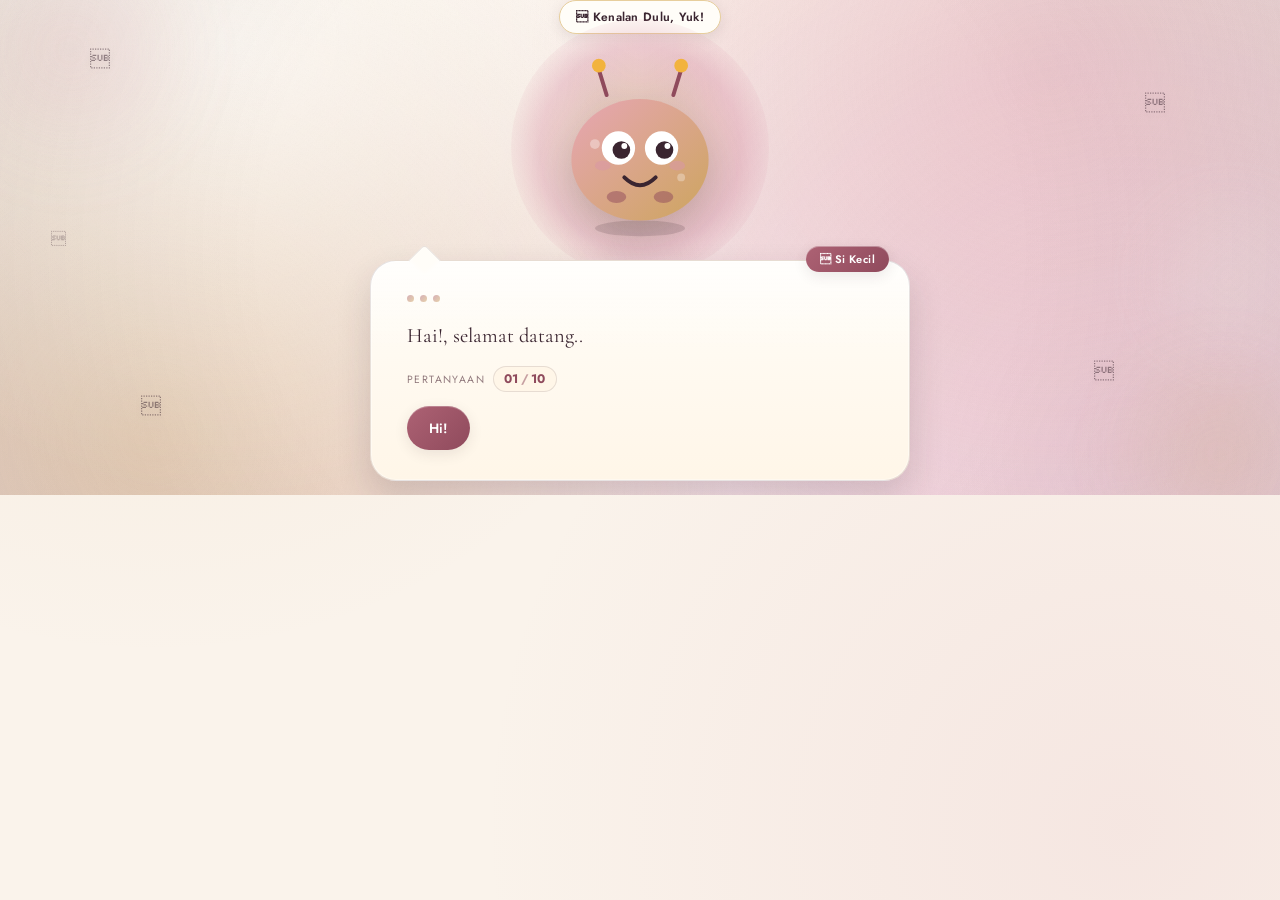
==== commit 4266bd28: "Add files via upload" ====
--- a/index.html
+++ b/index.html
@@ -6,13 +6,13 @@
 <title>Untukmu</title>
 <link rel="preconnect" href="https://fonts.googleapis.com">
 <link rel="preconnect" href="https://fonts.gstatic.com" crossorigin>
-<link href="https://fonts.googleapis.com/css2?family=Cormorant+Garamond:ital,wght@0,400;0,500;0,600;1,400;1,500&family=Jost:wght@300;400;500;600&family=Slackey&family=Yellowtail&display=swap" rel="stylesheet">
+<link href="https://fonts.googleapis.com/css2?family=Caveat:wght@500;600;700&family=Cormorant+Garamond:ital,wght@0,400;0,500;0,600;1,400;1,500&family=Jost:wght@300;400;500;600&family=Slackey&family=Yellowtail&display=swap" rel="stylesheet">
 <link rel="stylesheet" href="styles.css">
 <link rel="stylesheet" href="monster-chat.css">
 </head>
 <body>
 
-<!-- ============== MUSIC PLAYER (di atas buku, gaya Spotify � versi upgrade) ============== -->
+<!-- ============== MUSIC PLAYER (di atas buku, gaya Spotify  versi upgrade) ============== -->
 <div id="music-player" class="mp-hidden">
   <button class="mp-chevron" id="mp-chevron" aria-label="Buka tampilan pemutar musik" type="button">
     <svg viewBox="0 0 24 24" stroke-width="2" stroke-linecap="round" stroke-linejoin="round"><path d="M6 9l6 6 6-6"/></svg>
@@ -41,7 +41,7 @@
   </div>
 </div>
 
-<!-- ============== NOW PLAYING � popup ala iPhone ============== -->
+<!-- ============== NOW PLAYING  popup ala iPhone ============== -->
 <div class="mp-sheet-overlay" id="mp-sheet-overlay">
   <div class="mp-sheet" id="mp-sheet">
     <div class="mp-sheet-handle"></div>
@@ -74,11 +74,17 @@
 
 <!-- ============== 0. KENALAN DULU (monster lucu, 10 pertanyaan) ============== -->
 <section id="screen-monster" class="screen active">
+  <div class="mc-bg-blobs" aria-hidden="true">
+    <span class="mc-blob mc-blob-1"></span>
+    <span class="mc-blob mc-blob-2"></span>
+    <span class="mc-blob mc-blob-3"></span>
+  </div>
   <div class="mc-deco" aria-hidden="true">
     <span class="mc-deco-item mc-deco-1"></span>
     <span class="mc-deco-item mc-deco-2"></span>
     <span class="mc-deco-item mc-deco-3"></span>
     <span class="mc-deco-item mc-deco-4"></span>
+    <span class="mc-deco-item mc-deco-5"></span>
   </div>
   <div class="mc-wrap">
     <div class="mc-eyebrow"> Kenalan Dulu, Yuk!</div>
@@ -115,7 +121,12 @@
       <div class="mc-nametag"> Si Kecil</div>
       <div class="mc-typing-dots" id="mc-typing-dots" hidden><span></span><span></span><span></span></div>
       <div class="mc-text" id="mc-text"></div>
+      <div class="mc-progress" id="mc-progress" hidden>
+        <span class="mc-progress-label">Pertanyaan</span>
+        <span class="mc-progress-count"><span id="mc-progress-current">01</span><span class="mc-progress-sep">/</span><span id="mc-progress-total">10</span></span>
+      </div>
       <div class="mc-answer-wrap" id="mc-answer-wrap" hidden>
+        <label for="mc-answer-input" class="mc-sr-only">Jawabanmu</label>
         <input type="text" id="mc-answer-input" class="mc-answer-input" placeholder="ketik jawabanmu di sini..." autocomplete="off">
       </div>
       <div class="mc-buttons" id="mc-buttons"></div>
@@ -131,44 +142,28 @@
   </div>
 </section>
 
-<!-- ============== 1. COVER BUKU ============== -->
+<!-- ============== 1. COVER NOTEBOOK ============== -->
 <section id="screen-cover" class="screen">
   <div>
-    <button class="book" id="book" aria-label="Buka buku">
+    <button class="book" id="book" aria-label="Buka notebook">
       <div class="cover-front">
-        <div class="cover-ornament" aria-hidden="true">
-          <svg viewBox="0 0 24 24"><path d="M12 21s-7-4.6-9.5-9C.7 8.4 2 4.8 5.4 4.1 7.7 3.6 10 4.8 12 7c2-2.2 4.3-3.4 6.6-2.9 3.4.7 4.7 4.3 2.9 7.9C19 16.4 12 21 12 21z"/></svg>
-        </div>
-        <div class="cover-title" id="cover-title">Untuk Kamu,<br>Yang Sering Kupikirkan</div>
-        <div class="cover-dedication">
-          <div class="cover-dedication-line">From: <strong id="cover-from">Akmal rd</strong></div>
-          <div class="cover-dedication-line">To: <strong id="cover-to">Salzabila Ferina</strong></div>
-        </div>
-        <div class="cover-sub" id="cover-sub">ketuk buku ini untuk membukanya</div>
+        <img class="cover-photo" src="image/covernote.png" alt="Cover buku" draggable="false">
+        <span class="cover-tap-hint" id="cover-sub">ketuk untuk membukanya</span>
       </div>
     </button>
-    <div class="cover-hint">sentuh untuk membuka</div>
-  </div>
-</section>
-
-<!-- ============== 2. ISI BUKU (5 SLIDE) ============== -->
+  </div>
+</section>
+
+<!-- ============== 2. ISI NOTEBOOK � DIGITAL SCRAPBOOK (vertical scroll) ============== -->
 <section id="screen-book" class="screen">
-  <div class="book-block">
-    <div class="stack-layer layer-2"></div>
-    <div class="stack-layer layer-1"></div>
-    <div class="pages-wrap" id="pages-wrap">
-      <div class="spine-shadow"></div>
-    </div>
-    <div class="dots" id="dots"></div>
-  </div>
-
-  <button class="nav-btn" id="btn-prev" aria-label="Halaman sebelumnya">
-    <svg viewBox="0 0 24 24" fill="none" stroke-width="1.6" stroke-linecap="round" stroke-linejoin="round"><path d="M15 6l-6 6 6 6"/></svg>
-  </button>
-  <button class="nav-btn" id="btn-next" aria-label="Halaman selanjutnya">
-    <svg viewBox="0 0 24 24" fill="none" stroke-width="1.6" stroke-linecap="round" stroke-linejoin="round"><path d="M9 6l6 6-6 6"/></svg>
-  </button>
-</section>
+  <div class="scrapbook" id="scrapbook"></div>
+</section>
+
+<!-- ============== OVERLAY COUNTDOWN DRAMATIS (3-2-1) SEBELUM KE HALAMAN PROFIL ============== -->
+<div class="nb-countdown-overlay" id="nb-countdown-overlay" aria-hidden="true">
+  <span class="nb-countdown-number" id="nb-countdown-number"></span>
+</div>
+
 
 <!-- ============== 3. PROFIL ============== -->
 <section id="screen-profile" class="screen">
@@ -232,7 +227,7 @@
   </button>
   <div class="final-inner">
     <div class="final-text" id="final-text">Yeyy, diterima<br>makasih sayangku cantik </div>
-    <div class="final-sub">� T A M A T �</div>
+    <div class="final-sub"> T A M A T </div>
     <div>
       <button class="btn-photo" id="btn-photo" type="button"> Photoshoot sini cantik</button>
     </div>
@@ -242,7 +237,7 @@
 <!-- ============== LOADING PHOTOSHOOT (5 detik) ============== -->
 <div class="photo-loading" id="photo-loading">
   <img src="image/bunga-1.png" class="loading-spinner" alt="" aria-hidden="true">
-  <div class="loading-text">MENYIAPKAN KAMERA�</div>
+  <div class="loading-text">MENYIAPKAN KAMERA</div>
   <div class="loading-bar"><div class="loading-bar-fill" id="loading-bar-fill"></div></div>
 </div>
 
--- a/styles.css
+++ b/styles.css
@@ -1,1038 +1,1181 @@
-/* ============================================================
-   PANDUAN EDIT CEPAT ada di file script.js, cari komentar
-   "GANTI DI SINI" untuk mengubah teks, nama, foto, dsb.
-   ============================================================
-   VERSI: refresh visual — palet, tipografi, shadow, dan animasi
-   diperhalus. Semua class & id tetap sama seperti sebelumnya,
-   supaya seluruh fitur & alur (script.js) tidak berubah.
-   ============================================================ */
-
-:root{
-  --cream:#FAF3EB;
-  --paper:#FFFDF9;
-  --plum:#3A2530;
-  --plum-soft:#6D5058;
-  --rose:#D998A6;
-  --rose-dark:#AD6274;
-  --gold:#CDA55E;
-  --gold-soft:#E7CE9C;
-  --line: rgba(58,37,48,0.13);
-  --shadow-1: 0 10px 26px rgba(58,37,48,0.10);
-  --shadow-2: 0 20px 46px rgba(58,37,48,0.16);
-  --shadow-3: 0 26px 60px rgba(58,37,48,0.22);
-  --ease-silk: cubic-bezier(.6,.05,.15,1);
-  --book-w: clamp(280px, 88vw, 480px);
-  --book-h: clamp(320px, 70vh, 560px);
-}
-
-*{ box-sizing:border-box; }
-html,body{ margin:0; padding:0; }
-body{
-  min-height:100vh;
-  background:
-    radial-gradient(circle at 12% 8%, rgba(205,165,94,0.10), transparent 42%),
-    radial-gradient(circle at 88% 92%, rgba(217,152,166,0.14), transparent 46%),
-    var(--cream);
-  color: var(--plum);
-  font-family:'Jost', sans-serif;
-  overflow-x:hidden;
-}
-button{ font-family:inherit; cursor:pointer; }
-:focus-visible{ outline:2px solid var(--rose-dark); outline-offset:3px; border-radius:4px; }
-
-@media (prefers-reduced-motion: reduce){
-  *{ animation-duration:.01ms !important; animation-iteration-count:1 !important; transition-duration:.01ms !important; }
-}
-
-.screen{
-  position:fixed; inset:0;
-  display:none;
-  align-items:center; justify-content:center;
-  width:100%; height:100%;
-  padding: 24px;
-}
-.screen.active{ display:flex; }
-
-/* ---------- 1. COVER ---------- */
-#screen-cover{
-  background:
-    radial-gradient(circle at 18% 12%, rgba(205,165,94,0.14), transparent 46%),
-    radial-gradient(circle at 86% 88%, rgba(217,152,166,0.18), transparent 52%),
-    var(--cream);
-  perspective: 1400px;
-}
-.book{
-  position:relative;
-  width: var(--book-w);
-  height: var(--book-h);
-  max-height: 78svh;
-  cursor:pointer;
-  transform-style:preserve-3d;
-  transition: transform 1.1s var(--ease-silk);
-}
-.book:hover .cover-front{ box-shadow: var(--shadow-3), inset -6px 0 16px rgba(0,0,0,0.28); transform: translateY(-2px); }
-.book.opening{ transform: translateX(18%) rotateY(-18deg); }
-.cover-front{
-  position:absolute; inset:0;
-  border-radius: 6px 16px 16px 6px;
-  background:
-    linear-gradient(155deg, #5E3B44 0%, var(--plum) 52%, #2B1A20 100%);
-  box-shadow: var(--shadow-2), inset -6px 0 16px rgba(0,0,0,0.25), inset 0 0 0 1px rgba(205,165,94,0.10);
-  display:flex; flex-direction:column; align-items:center; justify-content:center;
-  gap:20px;
-  padding: 30px;
-  transform-origin: left center;
-  transform-style: preserve-3d;
-  transition: transform 1.15s var(--ease-silk), box-shadow .3s ease, transform .3s ease;
-  border: 1px solid rgba(205,165,94,0.4);
-}
-.book.opening .cover-front{ transform: rotateY(-150deg); }
-.cover-ornament{
-  width:48px; height:48px;
-  border:1px solid var(--gold-soft);
-  border-radius:50%;
-  display:flex; align-items:center; justify-content:center;
-  box-shadow: 0 0 0 5px rgba(205,165,94,0.08);
-}
-.cover-ornament svg{ width:20px; height:20px; fill:var(--gold-soft); }
-.cover-title{
-  font-family:'Cormorant Garamond', serif;
-  font-style:italic;
-  font-weight:500;
-  font-size: clamp(24px, 5vw, 31px);
-  color:#F5E9DA;
-  text-align:center;
-  line-height:1.32;
-  letter-spacing:.3px;
-}
-.cover-sub{
-  font-size:13px;
-  letter-spacing:.6px;
-  color: rgba(245,233,218,0.75);
-  text-align:center;
-}
-.cover-dedication{
-  display:flex; flex-direction:column; gap:3px;
-  align-items:center;
-  margin: 2px 0 4px;
-  padding: 10px 18px;
-  border-top: 1px solid rgba(205,165,94,0.35);
-  border-bottom: 1px solid rgba(205,165,94,0.35);
-}
-.cover-dedication-line{
-  font-size:12.5px;
-  letter-spacing:.4px;
-  color: rgba(245,233,218,0.9);
-}
-.cover-dedication-line strong{
-  font-family:'Cormorant Garamond', serif;
-  font-style:italic;
-  font-weight:600;
-  font-size:15px;
-  color:#F5E9DA;
-  margin-left:5px;
-}
-.cover-hint{
-  position:absolute; bottom:-42px; left:0; right:0;
-  text-align:center;
-  font-size:13px;
-  color: var(--plum-soft);
-  opacity:.75;
-  animation: pulseHint 2.6s ease-in-out infinite;
-}
-@keyframes pulseHint{ 0%,100%{opacity:.4;} 50%{opacity:.95;} }
-
-/* ---------- 2. ISI BUKU / SLIDES ---------- */
-#screen-book{ padding:0; }
-
-.book-block{
-  position:relative;
-  width: var(--book-w);
-  height: var(--book-h);
-  max-height: 78svh;
-}
-.stack-layer{
-  position:absolute; inset:0;
-  background: var(--paper);
-  border:1px solid var(--line);
-  border-radius:10px;
-  box-shadow: var(--shadow-1);
-}
-.stack-layer.layer-2{ transform: translate(9px, 11px) rotate(0.4deg); z-index:0; opacity:.7; }
-.stack-layer.layer-1{ transform: translate(4px, 5px) rotate(0.2deg); z-index:1; opacity:.88; }
-
-.pages-wrap{
-  position:absolute; inset:0;
-  z-index:2;
-  perspective: 2000px;
-  border-radius:10px;
-}
-.spine-shadow{
-  position:absolute; inset:0;
-  z-index:8;
-  border-radius:10px;
-  pointer-events:none;
-  background: linear-gradient(90deg, rgba(43,26,32,0.22) 0%, rgba(43,26,32,0.07) 5%, transparent 12%);
-}
-.page{
-  position:absolute; inset:0;
-  background:
-    radial-gradient(circle at 12% 8%, rgba(205,165,94,0.06), transparent 40%),
-    radial-gradient(circle at 92% 92%, rgba(217,152,166,0.05), transparent 42%),
-    var(--paper);
-  background-size: cover;
-  border-radius:10px;
-  box-shadow: var(--shadow-2);
-  border:1px solid var(--line);
-  display:flex; flex-direction:column; align-items:center; justify-content:center;
-  text-align:center;
-  padding: clamp(28px, 8vh, 60px) clamp(20px, 6vw, 44px);
-  backface-visibility:hidden;
-  transform-origin: left center;
-  transform-style: preserve-3d;
-  will-change: transform;
-  opacity:1;
-}
-.page::before{
-  content:"";
-  position:absolute; inset:14px;
-  border:1px solid var(--line);
-  border-radius:6px;
-  pointer-events:none;
-}
-.page::after{
-  content:"";
-  position:absolute; right:0; bottom:0;
-  width:40px; height:40px;
-  pointer-events:none;
-  background: linear-gradient(135deg, transparent 52%, rgba(58,37,48,0.05) 53%, rgba(58,37,48,0.12) 100%);
-  border-radius: 0 0 10px 0;
-}
-.flip-shade{
-  position:absolute; inset:0;
-  border-radius:10px;
-  pointer-events:none;
-  opacity:0;
-  background: linear-gradient(100deg, rgba(22,12,15,0.4), rgba(22,12,15,0.05) 45%, transparent 70%);
-}
-.page-text{
-  font-family:'Cormorant Garamond', serif;
-  font-style:italic;
-  font-weight:500;
-  font-size: clamp(20px, 3.4vw, 27px);
-  line-height:1.58;
-  color: var(--plum);
-  max-width: 60ch;
-  white-space:pre-line;
-}
-.page-counter{
-  position:absolute;
-  top: clamp(14px, 3vh, 22px);
-  right: clamp(18px, 4vw, 28px);
-  font-size:11.5px;
-  letter-spacing:1.4px;
-  color: var(--plum-soft);
-  opacity:.6;
-  z-index:1;
-}
-.page.is-current{ transform: rotateY(0deg); z-index:3; }
-.page.hidden-page{ display:none; }
-
-.page.flip-out-next{ z-index:6; animation: flipOutNext .85s var(--ease-silk) forwards; }
-.page.flip-out-prev{ z-index:6; animation: flipOutPrev .85s var(--ease-silk) forwards; }
-.page.flip-out-next .flip-shade,
-.page.flip-out-prev .flip-shade{ animation: flipShade .85s ease forwards; }
-
-@keyframes flipOutNext{
-  0%   { transform: rotateY(0deg)    translateZ(0); box-shadow: var(--shadow-2); }
-  45%  { transform: rotateY(-95deg)  translateZ(46px); box-shadow: 44px 28px 66px rgba(20,12,15,0.4); }
-  100% { transform: rotateY(-178deg) translateZ(0); box-shadow: var(--shadow-2); }
-}
-@keyframes flipOutPrev{
-  0%   { transform: rotateY(0deg)   translateZ(0); box-shadow: var(--shadow-2); }
-  45%  { transform: rotateY(95deg)  translateZ(46px); box-shadow: -44px 28px 66px rgba(20,12,15,0.4); }
-  100% { transform: rotateY(178deg) translateZ(0); box-shadow: var(--shadow-2); }
-}
-@keyframes flipShade{
-  0%{ opacity:0; }
-  40%{ opacity:1; }
-  70%{ opacity:.4; }
-  100%{ opacity:0; }
-}
-
-.dots{
-  position:absolute; left:50%; bottom:-34px; transform:translateX(-50%);
-  display:flex; gap:9px;
-  z-index:5;
-}
-.dot{ width:6px; height:6px; border-radius:50%; background: var(--line); transition: background .3s, transform .3s var(--ease-silk); }
-.dot.active{ background: var(--rose-dark); transform:scale(1.5); box-shadow: 0 0 0 4px rgba(173,98,116,0.16); }
-
-.nav-btn{
-  position:fixed;
-  top: 50%;
-  transform: translateY(-50%);
-  bottom: auto;
-  width:52px; height:52px;
-  border-radius:50%;
-  border:none;
-  background: transparent;
-  box-shadow: none;
-  display:flex; align-items:center; justify-content:center;
-  transition: background .18s ease, opacity .2s ease;
-  z-index: 20;
-}
-.nav-btn:hover{ background: rgba(0,0,0,0.05); }
-.nav-btn:active{ background: rgba(0,0,0,0.08); }
-.nav-btn:disabled{ opacity:.25; cursor:default; background:transparent; }
-.nav-btn svg{ width:20px; height:20px; stroke: var(--plum); }
-#btn-prev{ left: clamp(6px, 3vw, 26px); }
-#btn-next{ right: clamp(6px, 3vw, 26px); }
-
-@media (prefers-reduced-motion: reduce){
-  .page.flip-out-next, .page.flip-out-prev{ animation: none !important; transform: rotateY(0deg) !important; opacity:0; }
-}
-
-@media (max-height: 560px){
-  .book{ height: clamp(220px, 60svh, 340px); }
-  .cover-front{ padding: 18px; gap:12px; }
-  .book-block{ height: clamp(220px, 60svh, 340px); }
-  .nav-btn{ width:44px; height:44px; }
-  #btn-prev{ left:6px; }
-  #btn-next{ right:6px; }
-  #btn-tekan{ bottom:22px; }
-}
-@media (max-width: 380px){
-  .cover-title{ font-size:20px; }
-  .nav-btn{ width:44px; height:44px; }
-}
-
-#btn-tekan{
-  position:absolute; left:50%; bottom:42px; transform:translateX(-50%) translateY(14px);
-  background: linear-gradient(135deg, var(--rose-dark), #8F4A5C);
-  color:#FBF0EA;
-  border:none;
-  padding: 14px 36px;
-  border-radius: 30px;
-  font-size:14px;
-  letter-spacing:.5px;
-  box-shadow: 0 14px 30px rgba(173,98,116,0.4);
-  opacity:0;
-  pointer-events:none;
-  transition: opacity .7s ease, transform .35s var(--ease-silk), box-shadow .25s ease;
-}
-#btn-tekan.show{ opacity:1; pointer-events:auto; transform:translateX(-50%) translateY(0); }
-#btn-tekan:hover{ transform:translateX(-50%) translateY(-3px); box-shadow: 0 18px 36px rgba(173,98,116,0.48); }
-
-/* ---------- 3. PROFIL — TikTok-style di dalam mockup iPhone ---------- */
-#screen-profile{
-  align-items:center; justify-content:center;
-  padding: 20px; overflow-y:auto; position:relative;
-  background:
-    radial-gradient(circle at 14% 12%, rgba(255,143,177,0.14), transparent 46%),
-    radial-gradient(circle at 88% 88%, rgba(205,165,94,0.12), transparent 50%),
-    radial-gradient(circle at 50% 100%, rgba(237,227,245,0.5), transparent 60%),
-    var(--cream);
-}
-.pp-bg-deco{ position:fixed; inset:0; z-index:0; overflow:hidden; pointer-events:none; }
-.pp-blob{ position:absolute; border-radius:50%; filter: blur(30px); opacity:.55; }
-.pp-blob-1{ width:260px; height:260px; top:-70px; left:-60px; background: radial-gradient(circle, rgba(255,143,177,0.35), transparent 70%); }
-.pp-blob-2{ width:220px; height:220px; bottom:-60px; right:-50px; background: radial-gradient(circle, rgba(205,165,94,0.3), transparent 70%); }
-.pp-blob-3{ width:180px; height:180px; top:40%; right:6%; background: radial-gradient(circle, rgba(237,227,245,0.6), transparent 70%); }
-
-/* Wrapper animasi reveal — class "profile-card" TETAP dipakai karena
-   di-toggle oleh playProfileIntro() (animasi balon+bunga yang sudah ada).
-   Jangan ganti nama class ini. */
-.profile-card{
-  position:relative; z-index:1;
-  width:100%;
-  display:flex; align-items:center; justify-content:center;
-  opacity:0; transform: scale(.94);
-  pointer-events:none;
-  transition: opacity .7s ease, transform .7s cubic-bezier(.2,.9,.24,1);
-}
-.profile-card.show{ opacity:1; transform: scale(1); pointer-events:auto; }
-
-/* ---------- Bingkai iPhone (aset image/mockup-iphone.png) ---------- */
-.pp-phone{
-  position:relative;
-  aspect-ratio: 352 / 710;
-  height: min(76svh, 720px, calc(88vw * 710 / 352));
-  width: auto;
-  filter: drop-shadow(0 30px 50px rgba(58,37,48,0.28));
-}
-.pp-phone-frame{
-  position:absolute; inset:0;
-  width:100%; height:100%;
-  object-fit:contain;
-  pointer-events:none;
-  z-index:2;
-  user-select:none;
-  -webkit-user-drag:none;
-}
-.pp-screen{
-  position:absolute;
-  inset: 7% 7.5% 4.5% 8%;
-  border-radius: clamp(16px, 8vw, 32px);
-  overflow:hidden;
-  background: linear-gradient(180deg, #FFFFFF, #FFF6FA);
-  z-index:1;
-}
-.pp-scroll{
-  height:100%;
-  overflow-y:auto;
-  padding: 7% 6% 6%;
-  display:flex; flex-direction:column;
-  scrollbar-width:none;
-}
-.pp-scroll::-webkit-scrollbar{ display:none; }
-
-/* ---------- Header: foto + nama + username ---------- */
-.pp-header{
-  display:flex; align-items:center; gap:10px;
-  opacity:0; transform: translateY(10px);
-}
-.pp-avatar{
-  position:relative; flex-shrink:0;
-  width: 21%; aspect-ratio:1;
-  border-radius:50%;
-  overflow:hidden;
-  border: 2px solid #fff;
-  box-shadow: 0 4px 10px rgba(58,37,48,0.18);
-  background: linear-gradient(155deg, var(--rose), var(--rose-dark));
-}
-.pp-avatar-img{ width:100%; height:100%; object-fit:cover; display:block; }
-.pp-avatar-fallback{
-  width:100%; height:100%;
-  align-items:center; justify-content:center;
-  font-family:'Cormorant Garamond', serif; font-style:italic; font-weight:600;
-  font-size: clamp(16px, 4vw, 22px); color:#fff;
-}
-.pp-id{ min-width:0; }
-.pp-name{ font-family:'Jost', sans-serif; font-weight:700; font-size: clamp(13px, 3.6vw, 16px); color: var(--plum); line-height:1.25; white-space:nowrap; overflow:hidden; text-overflow:ellipsis; }
-.pp-username{ font-size: clamp(10.5px, 2.7vw, 12px); color: var(--plum-soft); margin-top:1px; white-space:nowrap; overflow:hidden; text-overflow:ellipsis; }
-
-/* ---------- Statistik ---------- */
-.pp-stats{
-  display:flex; gap: clamp(14px, 5vw, 22px);
-  margin-top: 10%;
-  opacity:0; transform: translateY(10px);
-}
-.pp-stat{ text-align:left; }
-.pp-stat strong{ display:block; font-size: clamp(13px, 3.4vw, 15px); color: var(--plum); font-weight:700; }
-.pp-stat span{ font-size: clamp(9.5px, 2.4vw, 11px); color: var(--plum-soft); }
-
-/* ---------- Bio ---------- */
-.pp-bio{
-  margin-top: 6%;
-  font-size: clamp(11.5px, 3vw, 13px);
-  color: var(--plum);
-  line-height:1.5;
-  opacity:0; transform: translateY(10px);
-}
-
-/* ---------- Highlights ---------- */
-.pp-highlights{
-  display:flex; gap: clamp(10px, 4vw, 16px);
-  margin-top: 7%;
-  opacity:0; transform: translateY(10px);
-}
-.pp-highlight{ display:flex; flex-direction:column; align-items:center; gap:5px; }
-.pp-highlight-photo{
-  width: clamp(38px, 11vw, 52px); aspect-ratio:1;
-  border-radius:50%;
-  padding:2px;
-  background: conic-gradient(from 210deg, var(--gold), var(--rose-dark), var(--gold-soft), var(--gold));
-}
-.pp-highlight-photo img{
-  width:100%; height:100%; object-fit:cover; border-radius:50%;
-  display:block; border:2px solid #fff;
-}
-.pp-highlight-title{ font-size: clamp(9px, 2.2vw, 10.5px); color: var(--plum-soft); max-width:56px; text-align:center; overflow:hidden; text-overflow:ellipsis; white-space:nowrap; }
-
-/* ---------- Hero: "Wanna be my girlfriend?" ---------- */
-.pp-hero{
-  position:relative;
-  overflow:hidden;
-  margin: 9% -6% 0;
-  opacity:0; transform: translateY(10px) scale(.97);
-}
-.pp-hero-bgtext{
-  position:absolute; inset:0;
-  display:flex; align-items:center; justify-content:center;
-  font-family:'Yellowtail', cursive;
-  font-size: clamp(40px, 15vw, 64px);
-  color: rgba(224,87,127,0.16);
-  white-space:nowrap;
-  letter-spacing:2px;
-  transform: rotate(-5deg) scale(1.35);
-  pointer-events:none;
-  user-select:none;
-  z-index:0;
-}
-.pp-hero-ribbon{
-  position:relative; z-index:1;
-  background: linear-gradient(120deg, rgba(255,163,192,0.55), rgba(255,209,227,0.55));
-  box-shadow: inset 0 0 0 1px rgba(255,255,255,0.5), 0 6px 16px rgba(255,143,177,0.25);
-  padding: clamp(10px, 3.5vw, 16px) 8%;
-  display:flex; align-items:center; justify-content:center;
-  text-align:center;
-}
-.pp-hero-text{
-  font-family:'Yellowtail', 'Cormorant Garamond', cursive;
-  font-size: clamp(19px, 6.4vw, 27px);
-  line-height:1.15;
-  color: #7A2E45;
-  text-shadow: 0 1px 0 rgba(255,255,255,0.6), 0 6px 14px rgba(122,46,69,0.18);
-}
-
-/* ---------- Tombol Terima / Tolak ---------- */
-.ask-actions{
-  position:relative;
-  width:100%;
-  height: clamp(64px, 20vw, 84px);
-  margin-top: 8%;
-  flex-shrink:0;
-  opacity:0; transform: translateY(10px);
-}
-.btn-accept, .btn-reject{
-  position:absolute; top:50%; transform: translateY(-50%);
-  padding: clamp(10px, 3.2vw, 14px) clamp(18px, 6vw, 28px);
-  border-radius: 999px;
-  font-family:'Jost', sans-serif;
-  font-weight:700;
-  font-size: clamp(12.5px, 3.4vw, 15px);
-  letter-spacing:.3px;
-  border: none;
-  cursor:pointer;
-  transition: transform .2s cubic-bezier(.3,1.3,.4,1), box-shadow .2s ease, background .2s ease;
-}
-.btn-accept{
-  left: 6%;
-  background: linear-gradient(135deg, #FF8FB1, #E0577F);
-  color:#fff;
-  box-shadow: 0 4px 0 #C23F65, 0 10px 22px rgba(224,87,127,0.4), 0 0 0 4px rgba(255,143,177,0.18);
-  z-index:2;
-}
-.btn-accept:hover{ transform: translateY(-52%) scale(1.05); box-shadow: 0 4px 0 #C23F65, 0 14px 26px rgba(224,87,127,0.48), 0 0 0 5px rgba(255,143,177,0.24); }
-.btn-accept:active{ transform: translateY(-46%) scale(.97); box-shadow: 0 2px 0 #C23F65, 0 6px 14px rgba(224,87,127,0.4); }
-.btn-reject{
-  right: 6%;
-  background: #fff;
-  color: #B3617A;
-  box-shadow: 0 3px 0 var(--line), 0 8px 16px rgba(58,37,48,0.1), inset 0 0 0 1.5px #F6D3DE;
-  z-index:1;
-}
-.btn-reject:hover{ transform: translateY(-52%) scale(1.04); }
-.btn-reject:active{ transform: translateY(-46%) scale(.97); }
-.btn-reject.gone{ opacity:0; pointer-events:none; }
-.btn-accept:focus-visible, .btn-reject:focus-visible{ outline:2.5px solid #E0577F; outline-offset:3px; }
-
-/* ---------- Animasi staggered saat profile-card.show muncul ---------- */
-.profile-card.show .pp-header{ animation: ppRise .55s cubic-bezier(.2,.9,.24,1) .05s forwards; }
-.profile-card.show .pp-stats{ animation: ppRise .55s cubic-bezier(.2,.9,.24,1) .15s forwards; }
-.profile-card.show .pp-bio{ animation: ppRise .55s cubic-bezier(.2,.9,.24,1) .25s forwards; }
-.profile-card.show .pp-highlights{ animation: ppRise .55s cubic-bezier(.2,.9,.24,1) .35s forwards; }
-.profile-card.show .pp-hero{ animation: ppRiseScale .6s cubic-bezier(.2,.9,.24,1) .45s forwards; }
-.profile-card.show .ask-actions{ animation: ppRise .55s cubic-bezier(.2,.9,.24,1) .58s forwards; }
-@keyframes ppRise{ to{ opacity:1; transform: translateY(0); } }
-@keyframes ppRiseScale{ to{ opacity:1; transform: translateY(0) scale(1); } }
-
-@media (prefers-reduced-motion: reduce){
-  .pp-header, .pp-stats, .pp-bio, .pp-highlights, .pp-hero, .ask-actions{
-    animation: none !important; opacity:1 !important; transform:none !important;
-  }
-}
-
-/* ---------- 4. FINAL ---------- */
-#screen-final{
-  background:
-    radial-gradient(circle at 50% 18%, rgba(205,165,94,0.10), transparent 50%),
-    linear-gradient(180deg, #FAF3EB, #F7E5E9);
-  overflow:hidden;
-}
-.final-inner{ position:relative; z-index:5; text-align:center; max-width:520px; }
-.final-text{
-  font-family:'Cormorant Garamond', serif; font-style:italic; font-weight:600;
-  font-size: clamp(26px, 6vw, 41px);
-  line-height:1.42;
-  color: var(--plum);
-}
-.final-sub{
-  margin-top: 24px;
-  font-size:13px;
-  letter-spacing:2.4px;
-  color: var(--rose-dark);
-}
-.sound-toggle{
-  position:fixed; top:20px; right:20px; z-index:30;
-  width:42px; height:42px; border-radius:50%;
-  border:1px solid var(--line); background: rgba(255,253,249,0.9);
-  backdrop-filter: blur(6px);
-  display:flex; align-items:center; justify-content:center;
-  box-shadow: var(--shadow-1);
-  transition: transform .2s ease;
-}
-.sound-toggle:hover{ transform: translateY(-2px); }
-.sound-toggle svg{ width:18px; height:18px; stroke:var(--plum); fill:none; }
-
-.petal{
-  position:fixed; top:-60px; z-index:2;
-  width: 34px; height:auto;
-  display:block;
-  will-change: transform, opacity;
-  pointer-events:none;
-  filter: drop-shadow(0 4px 8px rgba(58,37,48,0.22));
-  animation-name: fallPetal;
-  animation-timing-function: linear;
-  animation-fill-mode: forwards;
-}
-@keyframes fallPetal{
-  0%{ transform: translate(0,0) rotate(0deg); opacity:0; }
-  8%{ opacity:1; }
-  100%{ transform: translate(var(--drift), 118vh) rotate(var(--spin)); opacity:.9; }
-}
-
-.sr-only{
-  position:absolute; width:1px; height:1px; padding:0; margin:-1px;
-  overflow:hidden; clip:rect(0,0,0,0); white-space:nowrap; border:0;
-}
-
-/* ============================================================
-   MUSIC PLAYER, SFX, GARIS SCRAPBOOK, ANIMASI FOTO PROFIL,
-   ANIMASI BUNGA SAAT "TERIMA", MENU PHOTOSHOOT.
-   ============================================================ */
-
-/* ---------- MUSIC PLAYER (gaya Spotify, di atas buku) — versi upgrade ---------- */
-#music-player{
-  position:fixed;
-  top: clamp(14px, 3vh, 22px);
-  left:50%;
-  transform: translateX(-50%);
-  z-index: 40;
-  width: min(346px, 88vw);
-  display:flex; align-items:center; gap:10px;
-  background: rgba(255,253,249,0.92);
-  backdrop-filter: blur(16px) saturate(1.5);
-  border:1px solid rgba(205,165,94,0.28);
-  border-radius: 20px;
-  padding: 9px 14px 9px 10px;
-  box-shadow: var(--shadow-2), inset 0 0 0 1px rgba(255,255,255,0.5);
-  opacity:1; pointer-events:auto;
-  transition: opacity .4s ease, transform .4s cubic-bezier(.2,.9,.25,1);
-  cursor:pointer;
-}
-#music-player.mp-hidden{ opacity:0; pointer-events:none; transform: translateX(-50%) translateY(-22px) scale(.96); }
-.mp-chevron{
-  width:22px; height:22px; flex-shrink:0; border:none; background:none;
-  display:flex; align-items:center; justify-content:center; padding:0;
-  color: var(--plum-soft);
-}
-.mp-chevron svg{ width:14px; height:14px; stroke: var(--plum-soft); fill:none; }
-.mp-art{
-  width:40px; height:40px; border-radius:12px; flex-shrink:0;
-  background: linear-gradient(150deg, var(--rose), var(--gold));
-  display:flex; align-items:center; justify-content:center;
-  box-shadow: inset 0 0 0 1px rgba(255,255,255,0.35), 0 4px 10px rgba(173,98,116,0.25);
-}
-.mp-art svg{ width:17px; height:17px; fill:#fff; }
-.mp-art.mp-spin{ animation: mpSpin 3.4s linear infinite; }
-@keyframes mpSpin{ to{ transform: rotate(360deg); } }
-.mp-info{ flex:1; min-width:0; }
-.mp-title{ font-size:12px; font-weight:600; color:var(--plum); white-space:nowrap; overflow:hidden; text-overflow:ellipsis; }
-.mp-artist{ font-size:10.5px; color:var(--plum-soft); white-space:nowrap; overflow:hidden; text-overflow:ellipsis; margin-top:1px; }
-.mp-progress{ position:relative; height:3px; background:var(--line); border-radius:3px; margin-top:7px; cursor:pointer; }
-.mp-progress-fill{ position:absolute; inset:0; width:0%; background: linear-gradient(90deg, var(--rose-dark), var(--gold)); border-radius:3px; pointer-events:none; }
-.mp-time{ display:flex; justify-content:space-between; font-size:9px; color:var(--plum-soft); opacity:.75; margin-top:4px; letter-spacing:.3px; }
-.mp-controls{ display:flex; align-items:center; gap:6px; flex-shrink:0; }
-.mp-btn{ width:28px; height:28px; border-radius:50%; border:1px solid var(--line); background:var(--paper); display:flex; align-items:center; justify-content:center; transition: transform .18s var(--ease-silk); flex-shrink:0; }
-.mp-btn:hover{ transform: translateY(-2px); }
-.mp-btn svg{ width:12px; height:12px; fill:var(--plum); }
-.mp-btn.mp-play{ background: linear-gradient(135deg, var(--rose-dark), #8F4A5C); border-color:var(--rose-dark); }
-.mp-btn.mp-play svg{ fill:#FBF0EA; }
-@media (max-width:380px){ #music-player{ padding:8px 10px; gap:8px; } .mp-art{ width:34px; height:34px; } }
-
-/* ---------- NOW PLAYING — popup ala iPhone, muncul dari bawah ---------- */
-.mp-sheet-overlay{
-  position:fixed; inset:0; z-index:70;
-  background: rgba(30,16,20,0.4);
-  backdrop-filter: blur(8px);
-  display:flex; align-items:flex-end; justify-content:center;
-  opacity:0; pointer-events:none;
-  transition: opacity .3s ease;
-}
-.mp-sheet-overlay.show{ opacity:1; pointer-events:auto; }
-.mp-sheet{
-  width:min(420px, 92vw);
-  background: linear-gradient(165deg, #FFFDF9, #FCEEE3);
-  border-radius: 30px 30px 0 0;
-  padding: 14px 30px clamp(28px, 5vh, 40px);
-  box-shadow: 0 -24px 60px rgba(0,0,0,0.32);
-  transform: translateY(100%);
-  transition: transform .48s cubic-bezier(.2,.9,.22,1);
-  text-align:center;
-}
-.mp-sheet-overlay.show .mp-sheet{ transform: translateY(0); }
-.mp-sheet-handle{ width:42px; height:5px; border-radius:3px; background: var(--line); margin: 0 auto 22px; }
-.mp-sheet-art{
-  width:min(200px, 52vw); height:min(200px, 52vw); margin:0 auto 20px;
-  border-radius:26px;
-  background: linear-gradient(150deg, var(--rose), var(--gold));
-  display:flex; align-items:center; justify-content:center;
-  box-shadow: var(--shadow-2), inset 0 0 0 2px rgba(255,255,255,0.35);
-}
-.mp-sheet-art svg{ width:30%; height:30%; fill:#fff; }
-.mp-sheet-art.mp-spin svg{ animation: mpSpin 3.4s linear infinite; }
-.mp-sheet-title{ font-family:'Cormorant Garamond', serif; font-style:italic; font-weight:600; font-size:23px; margin-bottom:4px; }
-.mp-sheet-artist{ font-size:13px; color:var(--plum-soft); margin-bottom:18px; }
-.mp-sheet-progress{ height:4px; margin-bottom:6px; }
-.mp-sheet-controls{ display:flex; align-items:center; justify-content:center; gap:22px; margin-top:22px; }
-.mp-sheet-btn{ width:52px; height:52px; border-radius:50%; border:none; background:var(--paper); box-shadow: var(--shadow-1); display:flex; align-items:center; justify-content:center; transition: transform .18s var(--ease-silk); }
-.mp-sheet-btn:hover{ transform: translateY(-2px); }
-.mp-sheet-btn svg{ width:19px; height:19px; fill: var(--plum); }
-.mp-sheet-btn.mp-sheet-play{ width:66px; height:66px; background: linear-gradient(135deg, var(--rose-dark), #8F4A5C); box-shadow: 0 12px 26px rgba(173,98,116,0.4); }
-.mp-sheet-btn.mp-sheet-play svg{ width:22px; height:22px; fill:#fff; }
-
-/* ---------- GARIS SCRAPBOOK — hanya di bawah teks halaman buku ---------- */
-.page-text{ position:relative; padding-bottom:24px; }
-.page-text::after{
-  content:"";
-  display:block;
-  position:absolute;
-  left:50%; bottom:0;
-  transform: translateX(-50%);
-  width: min(220px, 72%);
-  height:11px;
-  background-image: url("data:image/svg+xml,%3Csvg xmlns='http://www.w3.org/2000/svg' viewBox='0 0 220 10'%3E%3Cpath d='M2 6 C 20 -2, 38 14, 56 6 S 92 -2, 110 6 S 146 14, 164 6 S 200 -2, 218 6' fill='none' stroke='%23CDA55E' stroke-width='1.6' stroke-linecap='round'/%3E%3C/svg%3E");
-  background-repeat:no-repeat;
-  background-position:center;
-  background-size:contain;
-  opacity:.65;
-}
-
-/* ---------- INTRO HALAMAN PROFIL (balon + bunga) ----------
-   Tahap 1: halaman kosong/polos.
-   Tahap 2: balon (membawa foto image/cantik.png) terbang dari bawah ke tengah.
-   Tahap 3: balon meletus di tengah, foto menghilang.
-   Tahap 4: bunga (image/bunga-1..11.png) menyebar dari sedikit hingga menutup
-            seluruh layar, bertahan 1 detik.
-   Tahap 5: bunga menghilang, kartu profil muncul, foto cantik.png muncul
-            melayang di pojok kiri bawah secara permanen. */
-.prof-balloon{
-  position:fixed; left:50%; bottom:-40vh; z-index:56;
-  transform: translateX(-50%);
-  display:flex; flex-direction:column; align-items:center;
-  pointer-events:none;
-  transition: bottom 1.7s cubic-bezier(.25,.7,.3,1), transform .6s ease, opacity .5s ease;
-}
-.prof-balloon.rise{ bottom: 42vh; animation: profBalloonSway 2.6s ease-in-out infinite; }
-.prof-balloon.pop{ opacity:0; transform: translateX(-50%) scale(1.5); transition: opacity .3s ease, transform .3s ease; }
-@keyframes profBalloonSway{ 0%,100%{ margin-left:0; } 50%{ margin-left:14px; } }
-.prof-balloon-svg{ width: clamp(80px, 20vw, 120px); filter: drop-shadow(0 10px 16px rgba(58,37,48,0.25)); }
-.prof-balloon-photo{
-  width: clamp(56px, 14vw, 78px); height: clamp(56px, 14vw, 78px);
-  border-radius:14px; overflow:hidden; margin-top:-6px;
-  border: 4px solid #fff; box-shadow: var(--shadow-1);
-  transform: rotate(-4deg);
-  background: var(--paper);
-}
-.prof-balloon-photo img{ width:100%; height:100%; object-fit:cover; display:block; }
-
-.prof-pop-burst{
-  position:fixed; z-index:57; top:42vh; left:50%;
-  width:14px; height:14px; border-radius:50%;
-  transform: translate(-50%,-50%) scale(0);
-  background: radial-gradient(circle, var(--rose) 0%, var(--rose-dark) 60%, var(--plum) 100%);
-  opacity:0; pointer-events:none;
-  transition: transform .4s cubic-bezier(.2,.8,.3,1.2), opacity .3s ease;
-}
-.prof-pop-burst.show{ opacity:.9; transform: translate(-50%,-50%) scale(30); }
-.prof-pop-burst.hide{ opacity:0; }
-
-.prof-flower{
-  position:fixed; z-index:58;
-  width: 46px; height:auto;
-  opacity:0; pointer-events:none;
-  transform: scale(.3) rotate(0deg);
-  transition: opacity .45s ease, transform .45s cubic-bezier(.2,.9,.3,1.1);
-  filter: drop-shadow(0 4px 10px rgba(58,37,48,0.22));
-}
-.prof-flower.show{ opacity:1; transform: scale(1) rotate(var(--frot, 0deg)); }
-.prof-flower.fade{ opacity:0; transform: scale(.6) rotate(var(--frot, 0deg)); transition: opacity .6s ease, transform .6s ease; }
-
-.prof-corner-photo{
-  position:fixed; z-index:15;
-  bottom: clamp(14px, 4vh, 30px); left: clamp(14px, 4vw, 30px);
-  width: clamp(78px, 16vw, 108px); height: clamp(78px, 16vw, 108px);
-  border-radius:20px; overflow:hidden;
-  box-shadow: var(--shadow-2);
-  opacity:0; transform: translateY(24px) scale(.85);
-  transition: opacity .6s ease, transform .6s cubic-bezier(.2,.9,.24,1);
-  pointer-events:none;
-}
-.prof-corner-photo.show{ opacity:1; transform: translateY(0) scale(1); }
-.prof-corner-photo img{
-  width:100%; height:100%; object-fit:cover; display:block;
-  animation: profCornerFloat 3.4s ease-in-out infinite;
-}
-@keyframes profCornerFloat{ 0%,100%{ transform: translateY(0); } 50%{ transform: translateY(-8px); } }
-@media (max-width:380px){ .prof-corner-photo{ width:70px; height:70px; } }
-
-/* ---------- ANIMASI BUNGA SAAT TOMBOL "TERIMA" ---------- */
-.accept-burst{ position:fixed; inset:0; z-index:60; pointer-events:none; overflow:hidden; }
-.burst-cover{
-  position:absolute; top:50%; left:50%;
-  width:36px; height:36px; border-radius:50%;
-  background: radial-gradient(circle, var(--rose) 0%, var(--rose-dark) 55%, var(--plum) 100%);
-  transform: translate(-50%,-50%) scale(0);
-  opacity:.97;
-  transition: transform .58s var(--ease-silk), opacity .45s ease .3s;
-}
-.accept-burst.ab-cover .burst-cover{ transform: translate(-50%,-50%) scale(64); }
-.accept-burst.ab-scatter .burst-cover{ opacity:0; }
-.burst-petal{
-  position:absolute; top:50%; left:50%;
-  width:34px; height:auto;
-  display:block;
-  opacity:0;
-  filter: drop-shadow(0 4px 8px rgba(58,37,48,0.22));
-  transform: translate(-50%,-50%) scale(.3) rotate(0deg);
-  transition: transform .9s cubic-bezier(.15,.8,.25,1), opacity .5s ease;
-}
-.accept-burst.ab-scatter .burst-petal{
-  opacity:1;
-  transform: translate(calc(-50% + var(--tx)), calc(-50% + var(--ty))) scale(1.05) rotate(var(--rot));
-}
-
-/* ---------- TOMBOL PHOTOSHOOT DI HALAMAN FINAL ---------- */
-.btn-photo{
-  display:inline-block;
-  margin-top: 28px;
-  background: transparent;
-  border:1.5px solid var(--rose-dark);
-  color:var(--rose-dark);
-  padding: 12px 28px;
-  border-radius:30px;
-  font-size:13px;
-  letter-spacing:.5px;
-  transition: transform .22s var(--ease-silk), background .25s ease, color .25s ease, box-shadow .25s ease;
-}
-.btn-photo:hover{ background: linear-gradient(135deg, var(--rose-dark), #8F4A5C); border-color:transparent; color:#fff; transform: translateY(-3px); box-shadow: 0 14px 26px rgba(173,98,116,0.32); }
-
-/* ---------- LOADING PHOTOSHOOT (5 detik) ---------- */
-.photo-loading{
-  position:fixed; inset:0; z-index:70;
-  background: linear-gradient(180deg,#FAF3EB,#F5DEE2);
-  display:flex; flex-direction:column; align-items:center; justify-content:center; gap:18px;
-  opacity:0; pointer-events:none;
-  transition: opacity .3s ease;
-}
-.photo-loading.show{ opacity:1; pointer-events:auto; }
-.loading-spinner{
-  width:52px; height:52px;
-  object-fit:contain;
-  filter: drop-shadow(0 6px 14px rgba(173,98,116,0.35));
-  animation: loadingSpin 1.4s linear infinite;
-}
-@keyframes loadingSpin{ to{ transform: rotate(360deg); } }
-.loading-text{ font-size:13px; letter-spacing:1.6px; color: var(--plum-soft); }
-.loading-bar{ width:180px; height:4px; border-radius:4px; background: var(--line); overflow:hidden; }
-.loading-bar-fill{ height:100%; width:0%; background: linear-gradient(90deg, var(--rose-dark), var(--gold)); border-radius:4px; transition: width 5s linear; }
-
-/* ---------- HALAMAN / MENU PHOTOSHOOT — versi upgrade ---------- */
-#screen-photoshoot{ align-items:flex-start; padding:0; overflow-y:auto; }
-.ps-wrap{
-  position:relative; width:100%; max-width:440px; margin:0 auto; min-height:100%;
-  background:
-    radial-gradient(circle at 12% 6%, rgba(205,165,94,0.12), transparent 40%),
-    radial-gradient(circle at 90% 94%, rgba(217,152,166,0.16), transparent 46%),
-    var(--paper);
-  padding: 30px 22px 54px; overflow:hidden;
-}
-.ps-header{ text-align:center; margin-bottom:22px; }
-.ps-header-badge{
-  display:inline-flex; align-items:center; gap:6px;
-  background: var(--accent-soft, #FFE1EC);
-  background: rgba(205,165,94,0.14);
-  border: 1.5px solid rgba(205,165,94,0.35);
-  color: var(--plum);
-  padding: 5px 14px; border-radius:999px;
-  font-size:11px; font-weight:600; letter-spacing:.3px;
-  margin-bottom:10px;
-}
-.ps-title{ font-family:'Cormorant Garamond', serif; font-style:italic; font-weight:600; font-size:26px; position:relative; }
-.ps-sub{ font-size:12px; color:var(--plum-soft); margin-top:5px; letter-spacing:.3px; }
-
-.ps-stage{
-  position:relative; width:100%; aspect-ratio: 3/4;
-  border-radius:22px; overflow:hidden;
-  background:#241419;
-  border:3px solid var(--paper);
-  box-shadow: var(--shadow-2), 0 0 0 1px rgba(205,165,94,0.3), 0 0 0 6px rgba(205,165,94,0.08);
-}
-.ps-stage.hide{ display:none; }
-.ps-video{ width:100%; height:100%; object-fit:cover; display:block; transform: scaleX(-1); }
-/* sudut bidik ala kamera */
-.ps-stage::before, .ps-stage::after,
-.ps-corner-tl, .ps-corner-br{ content:""; }
-.ps-corner-tl, .ps-corner-tr, .ps-corner-bl, .ps-corner-br{
-  position:absolute; width:22px; height:22px; z-index:3; pointer-events:none;
-  border-color: rgba(255,255,255,0.75);
-}
-.ps-corner-tl{ top:12px; left:12px; border-top:2.5px solid; border-left:2.5px solid; border-radius:6px 0 0 0; }
-.ps-corner-tr{ top:12px; right:12px; border-top:2.5px solid; border-right:2.5px solid; border-radius:0 6px 0 0; }
-.ps-corner-bl{ bottom:12px; left:12px; border-bottom:2.5px solid; border-left:2.5px solid; border-radius:0 0 0 6px; }
-.ps-corner-br{ bottom:12px; right:12px; border-bottom:2.5px solid; border-right:2.5px solid; border-radius:0 0 6px 0; }
-.ps-countdown{
-  position:absolute; inset:0; display:flex; align-items:center; justify-content:center;
-  opacity:0; pointer-events:none; transition: opacity .2s ease; z-index:4;
-}
-.ps-countdown.show{ opacity:1; }
-.ps-countdown-ring{
-  width: 96px; height:96px; border-radius:50%;
-  background: rgba(0,0,0,0.35);
-  backdrop-filter: blur(2px);
-  border: 3px solid rgba(255,255,255,0.85);
-  display:flex; align-items:center; justify-content:center;
-  font-family:'Cormorant Garamond', serif; font-size:44px; color:#fff;
-  text-shadow:0 4px 12px rgba(0,0,0,.5);
-  animation: psCountPulse .9s ease-in-out infinite;
-}
-@keyframes psCountPulse{
-  0%{ transform: scale(.85); opacity:.7; }
-  40%{ transform: scale(1.06); opacity:1; }
-  100%{ transform: scale(1); opacity:1; }
-}
-.ps-shots-dots{ position:absolute; top:14px; left:50%; transform:translateX(-50%); display:flex; gap:6px; z-index:2; }
-.ps-shots-dots .dot{ width:8px;height:8px;border-radius:50%; background:rgba(255,255,255,0.35); transition: background .2s ease, box-shadow .2s ease; }
-.ps-shots-dots .dot.done{ background: var(--gold); box-shadow: 0 0 0 3px rgba(205,165,94,0.25); }
-.ps-flash{
-  position:absolute; inset:0; background:#fff; opacity:0; z-index:5; pointer-events:none;
-}
-.ps-flash.flash{ animation: psFlash .35s ease-out; }
-@keyframes psFlash{ 0%{ opacity:.9; } 100%{ opacity:0; } }
-.ps-cam-error{ position:absolute; inset:0; display:none; align-items:center; justify-content:center; flex-direction:column; gap:12px; padding:24px; text-align:center; color:#F5E9DA; background:linear-gradient(160deg,#5E3B44,#2B1A20); }
-.ps-cam-error.show{ display:flex; }
-.ps-cam-error p{ font-size:13px; line-height:1.55; }
-.ps-cam-error button{ margin-top:4px; background:linear-gradient(135deg, var(--gold), var(--gold-soft)); color:#2B1A20; border:none; padding:11px 24px; border-radius:24px; font-size:12.5px; font-weight:600; }
-
-.ps-section-label{ font-size:11px; letter-spacing:1.3px; text-transform:uppercase; color:var(--plum-soft); margin: 20px 0 9px; }
-.ps-pills{ display:flex; gap:9px; }
-.ps-pill{ flex:1; padding:10px 0; border-radius:20px; border:1px solid var(--line); background:var(--paper); font-size:12.5px; color:var(--plum-soft); transition: all .22s var(--ease-silk); }
-.ps-pill.active{ background: linear-gradient(135deg, var(--rose-dark), #8F4A5C); border-color:transparent; color:#fff; box-shadow: 0 8px 18px rgba(173,98,116,0.3); }
-.ps-pill:hover{ transform: translateY(-2px); }
-
-.ps-filters{ display:flex; gap:11px; }
-.ps-filter{ flex:1; display:flex; flex-direction:column; align-items:center; gap:7px; border:none; background:none; padding:0; }
-.ps-filter-swatch{ width:100%; aspect-ratio:1; border-radius:12px; border:2px solid transparent; background: linear-gradient(150deg, var(--rose), var(--gold)); box-shadow: inset 0 0 0 1px rgba(255,255,255,0.4); transition: border-color .2s ease, transform .2s var(--ease-silk); }
-.ps-filter.active .ps-filter-swatch{ border-color: var(--rose-dark); transform: translateY(-3px) scale(1.04); box-shadow: 0 8px 16px rgba(173,98,116,0.3); }
-.ps-filter-name{ font-size:10.5px; color:var(--plum-soft); }
-.ps-filter[data-filter="vintage"] .ps-filter-swatch{ filter: sepia(.6) contrast(1.1) saturate(1.3); }
-.ps-filter[data-filter="bw"] .ps-filter-swatch{ filter: grayscale(1) contrast(1.1); }
-.ps-filter[data-filter="warm"] .ps-filter-swatch{ filter: saturate(1.4) brightness(1.08) hue-rotate(-6deg); }
-
-.ps-shutter-row{ display:flex; align-items:center; justify-content:center; gap:28px; margin-top:26px; }
-.ps-shutter{
-  position:relative;
-  width:70px; height:70px; border-radius:50%;
-  background: linear-gradient(135deg, var(--rose-dark), #8F4A5C);
-  border:4px solid var(--paper);
-  box-shadow: 0 0 0 2px var(--rose-dark), 0 14px 28px rgba(173,98,116,0.4);
-  display:flex; align-items:center; justify-content:center;
-  transition: transform .2s var(--ease-silk);
-}
-.ps-shutter::before{
-  content:"";
-  position:absolute; inset:-8px;
-  border-radius:50%;
-  border: 2px solid rgba(173,98,116,0.35);
-  animation: psShutterPulse 2.2s ease-out infinite;
-}
-@keyframes psShutterPulse{
-  0%{ transform: scale(.9); opacity:.8; }
-  100%{ transform: scale(1.35); opacity:0; }
-}
-.ps-shutter:hover{ transform: scale(1.06); }
-.ps-shutter:active{ transform: scale(.94); }
-.ps-shutter svg{ width:24px; height:24px; fill:#fff; }
-.ps-back-mini{ width:44px; height:44px; border-radius:50%; border:1px solid var(--line); background:var(--paper); display:flex; align-items:center; justify-content:center; transition: transform .2s ease; }
-.ps-back-mini:hover{ transform: translateY(-2px); }
-.ps-back-mini svg{ width:17px; height:17px; stroke:var(--plum); fill:none; }
-
-/* ---------- HASIL PHOTOSHOOT (strip foto gaya photobooth) ---------- */
-.ps-result{ display:none; }
-.ps-result.show{ display:block; animation: mcFieldIn .5s cubic-bezier(.3,1,.4,1) both; }
-.ps-result-heading{ text-align:center; margin-bottom:16px; }
-.ps-result-heading .ps-title{ font-size:23px; }
-.ps-strip-frame{
-  background: var(--paper);
-  border-radius:18px;
-  padding:18px 18px 22px;
-  box-shadow: var(--shadow-3);
-  position:relative;
-  transform: rotate(-1.2deg);
-}
-.ps-strip-frame::before{
-  content:"";
-  position:absolute; top:-10px; left:50%; transform:translateX(-50%) rotate(-3deg);
-  width:64px; height:22px;
-  background: rgba(205,165,94,0.4);
-  border: 1px solid rgba(205,165,94,0.55);
-  box-shadow: 0 3px 6px rgba(58,37,48,0.15);
-}
-.ps-strip-frame::after{
-  content:"";
-  position:absolute; left:50%; bottom:6px; transform:translateX(-50%);
-  width:70%; height:10px;
-  background-image:url("data:image/svg+xml,%3Csvg xmlns='http://www.w3.org/2000/svg' viewBox='0 0 220 10'%3E%3Cpath d='M2 6 C 20 -2, 38 14, 56 6 S 92 -2, 110 6 S 146 14, 164 6 S 200 -2, 218 6' fill='none' stroke='%23CDA55E' stroke-width='1.6' stroke-linecap='round'/%3E%3C/svg%3E");
-  background-repeat:no-repeat; background-position:center; background-size:contain; opacity:.6;
-}
-.ps-strip-canvas{ width:100%; border-radius:10px; display:block; box-shadow: inset 0 0 0 1px var(--line); }
-.ps-result-caption{
-  text-align:center; margin-top:14px;
-  font-family:'Cormorant Garamond', serif; font-style:italic; font-size:14px;
-  color: var(--plum-soft);
-}
-.ps-result-actions{ display:flex; gap:11px; margin-top:22px; }
-.ps-result-actions button{ flex:1; padding:14px 0; border-radius:30px; font-size:13px; letter-spacing:.3px; border:1px solid transparent; transition: transform .2s var(--ease-silk); }
-.ps-result-actions button:hover{ transform: translateY(-2px); }
-#ps-download{ background: linear-gradient(135deg, var(--rose-dark), #8F4A5C); color:#fff; box-shadow:0 14px 26px rgba(173,98,116,.36); }
-#ps-retake{ background:transparent; border-color:var(--line); color:var(--plum-soft); }
-
-/* ============================================================
-   STIKER LUCU PEMANIS — emoji dekoratif kecil di halaman buku
-   & halaman photoshoot (tanpa aset gambar berhak cipta).
-   ============================================================ */
-.page-sticker{
-  position:absolute;
-  font-size:20px;
-  line-height:1;
-  pointer-events:none;
-  opacity:.85;
-  filter: drop-shadow(0 4px 8px rgba(58,37,48,0.2));
-  z-index:1;
-  animation: stickerDrift 4.5s ease-in-out infinite;
-  animation-delay: var(--sdelay, 0s);
-}
-@keyframes stickerDrift{ 0%,100%{ transform: translateY(0) rotate(var(--srot, 0deg)); } 50%{ transform: translateY(-5px) rotate(var(--srot, 0deg)); } }
-
-.ps-sticker{
-  position:absolute;
-  font-size:19px;
-  pointer-events:none;
-  opacity:.8;
-  z-index:1;
-  animation: stickerDrift 4s ease-in-out infinite;
-  animation-delay: var(--sdelay, 0s);
-}
-
-/* ---------- RESPONSIF UNTUK DESKTOP / LAPTOP ---------- */
-@media (min-width:900px){
-  :root{ --book-w: clamp(360px, 34vw, 460px); }
-  .ps-wrap{ max-width:460px; border-radius:26px; box-shadow: var(--shadow-3); margin-top: 3vh; margin-bottom: 3vh; min-height:auto; max-height:94vh; overflow-y:auto; }
-  #screen-photoshoot{ align-items:center; }
-  #music-player{ width:min(380px, 92vw); }
-}
-@media (min-width:1280px){
-  .page-text{ font-size: clamp(22px, 1.6vw, 30px); }
-}
+/* ============================================================
+   PANDUAN EDIT CEPAT ada di file script.js, cari komentar
+   "GANTI DI SINI" untuk mengubah teks, nama, foto, dsb.
+   ============================================================
+   VERSI: refresh visual — palet, tipografi, shadow, dan animasi
+   diperhalus. Semua class & id tetap sama seperti sebelumnya,
+   supaya seluruh fitur & alur (script.js) tidak berubah.
+   ============================================================ */
+
+:root{
+  --cream:#FAF3EB;
+  --paper:#FFFDF9;
+  --plum:#3A2530;
+  --plum-soft:#6D5058;
+  --rose:#D998A6;
+  --rose-dark:#AD6274;
+  --gold:#CDA55E;
+  --gold-soft:#E7CE9C;
+  --line: rgba(58,37,48,0.13);
+  --shadow-1: 0 10px 26px rgba(58,37,48,0.10);
+  --shadow-2: 0 20px 46px rgba(58,37,48,0.16);
+  --shadow-3: 0 26px 60px rgba(58,37,48,0.22);
+  --ease-silk: cubic-bezier(.6,.05,.15,1);
+  --book-w: clamp(280px, 88vw, 480px);
+  --book-h: clamp(320px, 70vh, 560px);
+}
+
+*{ box-sizing:border-box; }
+html,body{ margin:0; padding:0; }
+body{
+  min-height:100vh;
+  background:
+    radial-gradient(circle at 12% 8%, rgba(205,165,94,0.10), transparent 42%),
+    radial-gradient(circle at 88% 92%, rgba(217,152,166,0.14), transparent 46%),
+    var(--cream);
+  color: var(--plum);
+  font-family:'Jost', sans-serif;
+  overflow-x:hidden;
+}
+button{ font-family:inherit; cursor:pointer; }
+:focus-visible{ outline:2px solid var(--rose-dark); outline-offset:3px; border-radius:4px; }
+
+@media (prefers-reduced-motion: reduce){
+  *{ animation-duration:.01ms !important; animation-iteration-count:1 !important; transition-duration:.01ms !important; }
+}
+
+.screen{
+  position:fixed; inset:0;
+  display:none;
+  align-items:center; justify-content:center;
+  width:100%; height:100%;
+  padding: 24px;
+}
+.screen.active{ display:flex; }
+
+/* ---------- 1. COVER ---------- */
+#screen-cover{
+  background:
+    radial-gradient(circle at 18% 12%, rgba(205,165,94,0.14), transparent 46%),
+    radial-gradient(circle at 86% 88%, rgba(217,152,166,0.18), transparent 52%),
+    var(--cream);
+  perspective: 1400px;
+}
+.book{
+  position:relative;
+  width: var(--book-w);
+  height: var(--book-h);
+  max-height: 78svh;
+  cursor:pointer;
+  transform-style:preserve-3d;
+  transition: transform 1.1s var(--ease-silk);
+  animation: nbIdleFloat 4.5s ease-in-out infinite;
+}
+.book.opening{ animation:none; transform: translateX(18%) rotateY(-18deg); }
+@keyframes nbIdleFloat{ 0%,100%{ transform: translateY(0); } 50%{ transform: translateY(-7px); } }
+.book:hover{ animation-play-state: paused; }
+.book:hover .cover-front{
+  position:absolute; inset:0;
+  border-radius: 14px 22px 22px 14px;
+  overflow:hidden;
+  box-shadow: var(--shadow-2), inset 0 0 0 1px rgba(205,165,94,0.25);
+  transform-origin: left center;
+  transform-style: preserve-3d;
+  transition: transform 1.15s var(--ease-silk), box-shadow .3s ease, transform .3s ease;
+  border: 1px solid rgba(205,165,94,0.4);
+}
+.book.opening .cover-front{ transform: rotateY(-150deg); }
+.cover-photo{
+  position:absolute; inset:0;
+  width:100%; height:100%;
+  object-fit:cover;
+  display:block;
+  pointer-events:none;
+  user-select:none;
+}
+.cover-tap-hint{
+  position:absolute; left:50%; bottom: 16px; transform:translateX(-50%);
+  padding: 6px 16px;
+  border-radius:20px;
+  background: rgba(58,37,48,0.42);
+  backdrop-filter: blur(2px);
+  font-size:12.5px;
+  letter-spacing:.6px;
+  color:#fff;
+  animation: pulseHint 2.6s ease-in-out infinite, coverHintFloat 2.6s ease-in-out infinite;
+}
+@keyframes pulseHint{ 0%,100%{opacity:.55;} 50%{opacity:1;} }
+@keyframes coverHintFloat{ 0%,100%{ transform:translateX(-50%) translateY(0); } 50%{ transform:translateX(-50%) translateY(3px); } }
+
+/* ---------- 2. ISI BUKU — DIGITAL SCRAPBOOK (vertical scroll) ---------- */
+#screen-book{ padding:0; }
+#screen-book.active{ display:block; overflow-y:auto; overflow-x:hidden; -webkit-overflow-scrolling:touch; }
+
+.scrapbook{
+  position:relative;
+  width:100%;
+  min-height:100%;
+  padding: 14vh 18px 12vh;
+  background:
+    repeating-linear-gradient(128deg, rgba(58,37,48,0.012) 0 2px, transparent 2px 4px),
+    radial-gradient(circle at 10% 6%, rgba(205,165,94,0.10), transparent 40%),
+    radial-gradient(circle at 92% 14%, rgba(217,152,166,0.12), transparent 42%),
+    radial-gradient(circle at 8% 88%, rgba(217,152,166,0.10), transparent 40%),
+    var(--cream);
+  overflow:hidden;
+}
+/* -- lapisan kertas dekoratif, bergeser sangat halus saat scroll (parallax ringan) -- */
+.scrapbook::before,
+.scrapbook::after{
+  content:"";
+  position:absolute;
+  width:260px; height:260px;
+  border-radius:50%;
+  pointer-events:none;
+  z-index:0;
+  will-change: transform;
+}
+.scrapbook::before{
+  top:2%; right:-8%;
+  background: radial-gradient(circle, rgba(217,152,166,0.16), transparent 70%);
+  transform: translateY(var(--sb-parallax, 0px));
+}
+.scrapbook::after{
+  bottom:12%; left:-10%;
+  background: radial-gradient(circle, rgba(205,165,94,0.14), transparent 70%);
+  transform: translateY(calc(var(--sb-parallax, 0px) * -0.6));
+}
+
+.sb-section{
+  position:relative;
+  z-index:1;
+  max-width: 480px;
+  margin: 0 auto clamp(56px, 14vh, 96px);
+  opacity:0;
+  transform: translateY(28px);
+  transition: opacity .8s var(--ease-silk), transform .8s var(--ease-silk);
+}
+.sb-section.is-visible{ opacity:1; transform:translateY(0); }
+.sb-section:last-child{ margin-bottom:0; }
+
+/* ---------- Animasi granular per elemen begitu section-nya terlihat ---------- */
+.sb-section .sb-label,
+.sb-section .sb-caption,
+.sb-section .sb-text,
+.sb-section .sb-memory-tag{
+  opacity:0;
+  transform: translateY(16px);
+  transition: opacity .7s var(--ease-silk), transform .7s var(--ease-silk);
+}
+.sb-section.is-visible .sb-label{ transition-delay:.05s; }
+.sb-section.is-visible .sb-caption{ transition-delay:.15s; }
+.sb-section.is-visible .sb-text{ transition-delay:.25s; }
+.sb-section.is-visible .sb-memory-tag{ transition-delay:.55s; }
+.sb-section.is-visible .sb-label,
+.sb-section.is-visible .sb-caption,
+.sb-section.is-visible .sb-text,
+.sb-section.is-visible .sb-memory-tag{ opacity:1; transform:translateY(0); }
+
+.sb-section .sb-photo{
+  opacity:0;
+  transform: translateY(22px) rotate(0deg) scale(.92);
+  transition: opacity .65s cubic-bezier(.2,.9,.24,1), transform .65s cubic-bezier(.2,.9,.24,1);
+}
+.sb-section.is-visible .sb-photo{
+  opacity:1;
+  transform: translateY(0) rotate(var(--rot, -4deg)) scale(1);
+}
+/* foto kedua & ketiga pada kolase muncul menyusul, sedikit lebih lambat */
+.sb-collage-stage .sb-photo:nth-child(1),
+.sb-grid-stage .sb-photo:nth-child(1){ transition-delay:.05s; }
+.sb-collage-stage .sb-photo:nth-child(2),
+.sb-grid-stage .sb-photo:nth-child(2){ transition-delay:.22s; }
+.sb-collage-stage .sb-photo:nth-child(3),
+.sb-grid-stage .sb-photo:nth-child(3){ transition-delay:.38s; }
+
+/* sticky note muncul menyamping dari sisi terdekat, halus */
+.sb-section .sb-sticky-note{
+  opacity:0;
+  transform: translateX(26px) rotate(0deg);
+  transition: opacity .6s var(--ease-silk), transform .6s var(--ease-silk);
+  transition-delay:.3s;
+}
+.sb-section.is-visible .sb-sticky-note{ opacity:1; transform: translateX(0) rotate(2deg); }
+@media (min-width:640px){
+  .sb-section .sb-sticky-note{ transform: translateX(-26px) rotate(0deg); }
+  .sb-section.is-visible .sb-sticky-note{ transform: translateX(0) rotate(-2deg); }
+}
+
+/* doodle muncul perlahan, paling akhir */
+.sb-section .sb-doodle{
+  opacity:0;
+  transition: opacity 1.1s ease;
+  transition-delay:.6s;
+}
+.sb-section.is-visible .sb-doodle{ opacity:.5; }
+
+/* garis pembatas quote besar melebar dari tengah */
+.sb-section .sb-divider{
+  transform: scaleX(0);
+  transition: transform .6s var(--ease-silk);
+  transition-delay:.1s;
+}
+.sb-section.is-visible .sb-divider{ transform: scaleX(1); }
+.sb-section .sb-divider.bottom{ transition-delay:.5s; }
+
+@media (prefers-reduced-motion: reduce){
+  .sb-section,
+  .sb-section .sb-label, .sb-section .sb-caption, .sb-section .sb-text,
+  .sb-section .sb-memory-tag, .sb-section .sb-photo, .sb-section .sb-sticky-note,
+  .sb-section .sb-doodle, .sb-section .sb-divider{ transition:none !important; transform:none !important; opacity:1 !important; }
+  .scrapbook::before, .scrapbook::after{ transform:none !important; }
+}
+
+.sb-label{
+  display:inline-block;
+  font-family:'Caveat', cursive; font-weight:600;
+  font-size:15px; color: var(--rose-dark);
+  margin-bottom:10px;
+  transform:rotate(-2deg);
+}
+.sb-text{
+  font-family:'Cormorant Garamond', serif;
+  font-style:italic; font-weight:500;
+  font-size: clamp(19px, 4vw, 24px);
+  line-height:1.62;
+  color: var(--plum);
+  white-space:pre-line;
+  max-width: 40ch;
+}
+.sb-caption{
+  font-family:'Caveat', cursive; font-weight:600;
+  font-size:15px; color: var(--rose-dark);
+  transform:rotate(-1.5deg);
+}
+
+/* -- foto ala polaroid, ditempel pakai washi tape -- */
+.sb-photo{
+  position:relative;
+  width: clamp(140px, 42vw, 210px);
+  box-shadow: var(--shadow-2);
+  transform: rotate(var(--rot, -4deg));
+  background:#fff;
+  padding: 8px 8px 22px;
+  border-radius:3px;
+}
+.sb-photo img{ width:100%; aspect-ratio:4/5; object-fit:cover; display:block; border-radius:2px; }
+.sb-photo::before,.sb-photo::after{
+  content:""; position:absolute; width:44px; height:17px;
+  background: repeating-linear-gradient(45deg, rgba(255,255,255,0.65) 0 5px, rgba(205,165,94,0.4) 5px 10px);
+  box-shadow: 0 2px 4px rgba(58,37,48,0.14);
+  opacity:.92;
+}
+.sb-photo::before{ top:-8px; left:-9px; transform:rotate(-40deg); }
+.sb-photo::after{ bottom:16px; right:-9px; transform:rotate(48deg); }
+
+/* -- Bagian 1: foto utama + tulisan kecil -- */
+.sb-photo-note{ display:flex; flex-direction:column; align-items:center; text-align:center; gap:16px; }
+.sb-photo-note .sb-photo{ margin:0 auto; }
+
+/* -- Bagian 2: beberapa polaroid saling overlap -- */
+.sb-polaroid-collage{ text-align:center; }
+.sb-collage-stage{
+  position:relative;
+  height: clamp(200px, 46vw, 260px);
+  margin: 0 auto 22px;
+  max-width:320px;
+}
+.sb-collage-stage .sb-photo{ position:absolute; }
+.sb-collage-stage .sb-photo.p1{ left:2%; top:6%; z-index:1; }
+.sb-collage-stage .sb-photo.p2{ right:0; top:0; z-index:2; }
+.sb-collage-stage .sb-photo.p3{ left:20%; bottom:0; z-index:3; width: clamp(110px, 32vw, 150px); }
+.sb-polaroid-collage .sb-text{ margin:0 auto; text-align:center; }
+
+/* -- Bagian 3: quote besar dengan dekorasi kecil -- */
+.sb-quote-big{ text-align:center; }
+.sb-quote-big .sb-divider{
+  width:46px; height:1px; background: var(--line);
+  margin: 0 auto 18px;
+}
+.sb-quote-big .sb-text{
+  font-size: clamp(23px, 5.4vw, 30px);
+  line-height:1.7;
+  max-width: 24ch;
+  margin: 0 auto;
+}
+.sb-quote-big .sb-divider.bottom{ margin: 18px auto 0; }
+
+/* -- Bagian 4: foto besar + sticky note -- */
+.sb-photo-sticky{ display:flex; flex-direction:column; align-items:center; gap:10px; }
+.sb-photo-sticky .sb-photo{ width: clamp(190px, 56vw, 250px); }
+.sb-sticky-note{
+  position:relative;
+  max-width: 250px;
+  margin-top: 6px;
+  padding: 16px 18px 20px;
+  background: linear-gradient(180deg, #FFF3C8, #FCE7A6);
+  box-shadow: var(--shadow-1);
+  transform: rotate(2deg);
+  font-family:'Caveat', cursive; font-weight:600;
+  font-size: 18px; line-height:1.4;
+  color:#5C4A22;
+}
+.sb-sticky-note::before{
+  content:""; position:absolute; top:-8px; left:50%; transform:translateX(-50%) rotate(-3deg);
+  width:44px; height:16px;
+  background: repeating-linear-gradient(45deg, rgba(255,255,255,0.6) 0 5px, rgba(205,165,94,0.4) 5px 10px);
+  box-shadow: 0 2px 4px rgba(58,37,48,0.14);
+}
+
+/* -- Bagian 5: kolase beberapa foto kecil -- */
+.sb-collage-grid{ text-align:center; }
+.sb-grid-stage{
+  display:flex; justify-content:center; align-items:flex-end; gap: 12px;
+  flex-wrap:wrap;
+}
+.sb-grid-stage .sb-photo{ width: clamp(90px, 26vw, 120px); }
+.sb-collage-grid .sb-caption{ display:block; margin-top:16px; }
+
+/* -- Bagian 6: teks memori + foto kecil -- */
+.sb-memory-text{ text-align:center; }
+.sb-memory-text .sb-photo{ width: clamp(96px, 26vw, 120px); margin: 18px auto 0; transform: rotate(4deg); }
+.sb-memory-tag{
+  display:inline-block; margin-top:14px;
+  padding: 5px 14px;
+  background: rgba(255,255,255,0.75);
+  border: 1px dashed rgba(173,98,116,0.4);
+  border-radius: 4px;
+  font-family:'Caveat', cursive; font-weight:600;
+  font-size: 14px; color: var(--rose-dark);
+  transform: rotate(-3deg);
+  box-shadow: var(--shadow-1);
+}
+
+/* -- dekorasi kecil (heart / star / sparkle) tersebar secukupnya -- */
+.sb-doodle{
+  position:absolute; z-index:1;
+  font-size:19px; color: var(--rose-dark); opacity:.5;
+}
+
+/* -- penutup scrapbook: reuse gaya nb-closing / nb-red-btn -- */
+.sb-closing{ text-align:center; margin-bottom:0 !important; }
+.sb-closing .sb-text{
+  font-size: clamp(17px, 3.2vw, 21px);
+  color: var(--plum-soft);
+  max-width: 34ch;
+  margin: 0 auto;
+}
+
+@media (min-width:640px){
+  .sb-photo-sticky{ flex-direction:row; justify-content:center; align-items:center; gap:26px; text-align:left; }
+  .sb-sticky-note{ transform: rotate(-2deg); margin-top:0; }
+}
+@media (min-width:900px){
+  .scrapbook{ padding-top:12vh; }
+  .sb-section{ max-width:540px; }
+}
+@media (max-height: 560px){
+  .book{ height: clamp(220px, 60svh, 340px); }
+  .nb-closing{ margin-top:14px; }
+  .nb-red-btn{ width:52px; height:52px; }
+}
+
+/* ---------- Penutup halaman terakhir notebook: "Tekan Ini" + tombol merah ---------- */
+.page-closing{ text-align:center; }
+.nb-closing{
+  display:flex; flex-direction:column; align-items:center; gap:6px;
+  margin-top: clamp(18px, 5vh, 30px);
+  opacity:0; transform: translateY(14px);
+  pointer-events:none;
+  transition: opacity .7s ease, transform .5s var(--ease-silk);
+}
+.nb-closing.show{ opacity:1; transform:translateY(0); pointer-events:auto; }
+.nb-closing-msg{
+  font-family:'Caveat', cursive;
+  font-size: 17px;
+  color: var(--plum-soft);
+}
+.nb-closing-label{
+  font-size:11px; letter-spacing:2.5px; text-transform:uppercase;
+  color: var(--plum-soft); margin-top:4px;
+}
+.nb-closing-arrow{
+  font-size:16px; color: var(--rose-dark);
+  animation: nbArrowBounce 1.4s ease-in-out infinite;
+}
+@keyframes nbArrowBounce{ 0%,100%{ transform:translateY(0); } 50%{ transform:translateY(5px); } }
+
+.nb-red-btn{
+  position:relative;
+  width:64px; height:64px;
+  border-radius:50%;
+  margin-top:2px;
+  border: 3px solid #fff;
+  background: radial-gradient(circle at 33% 28%, #FF7A7A, #D62828 72%);
+  box-shadow: 0 0 0 4px rgba(214,40,40,0.22), 0 12px 26px rgba(214,40,40,0.45), inset 0 -4px 8px rgba(0,0,0,0.28);
+  transition: transform .15s ease, box-shadow .15s ease;
+}
+.nb-red-btn::before{
+  content:"";
+  position:absolute; inset:9px;
+  border-radius:50%;
+  border: 1.5px solid rgba(255,255,255,0.55);
+  pointer-events:none;
+}
+.nb-red-btn::after{
+  content:"";
+  position:absolute; inset:0;
+  border-radius:50%;
+  box-shadow: 0 0 0 0 rgba(214,40,40,0.45);
+  animation: nbRedPulse 2.2s ease-out infinite;
+  pointer-events:none;
+}
+@keyframes nbRedPulse{
+  0%{ box-shadow: 0 0 0 0 rgba(214,40,40,0.45); }
+  70%{ box-shadow: 0 0 0 18px rgba(214,40,40,0); }
+  100%{ box-shadow: 0 0 0 0 rgba(214,40,40,0); }
+}
+.nb-red-btn:hover{ transform: scale(1.06); }
+.nb-red-btn:active{ transform: scale(.92); box-shadow: 0 0 0 4px rgba(214,40,40,0.28), 0 5px 12px rgba(214,40,40,0.5), inset 0 -2px 6px rgba(0,0,0,0.32); }
+.nb-red-btn:focus-visible{ outline:2.5px solid #D62828; outline-offset:4px; }
+
+/* ---------- Overlay countdown dramatis 3-2-1 ---------- */
+.nb-countdown-overlay{
+  position:fixed; inset:0; z-index:90;
+  background: radial-gradient(circle at 50% 50%, rgba(58,37,48,0.78), rgba(18,10,13,0.94));
+  display:flex; align-items:center; justify-content:center;
+  opacity:0; pointer-events:none;
+  transition: opacity .25s ease;
+}
+.nb-countdown-overlay.show{ opacity:1; pointer-events:auto; }
+.nb-countdown-number{
+  font-family:'Cormorant Garamond', serif; font-weight:600;
+  font-size: clamp(90px, 26vw, 180px);
+  color:#fff;
+  text-shadow: 0 0 46px rgba(255,143,177,0.65), 0 12px 30px rgba(0,0,0,0.55);
+}
+.nb-countdown-number.nb-pulse{ animation: nbCountPulse .68s cubic-bezier(.2,.9,.25,1.25); }
+@keyframes nbCountPulse{
+  0%{ transform: scale(.3); opacity:0; }
+  35%{ transform: scale(1.16); opacity:1; }
+  55%{ transform: scale(1) rotate(-2deg); }
+  70%{ transform: scale(1.04) rotate(2deg); }
+  100%{ transform: scale(1); opacity:1; }
+}
+@media (prefers-reduced-motion: reduce){
+  .nb-countdown-number.nb-pulse{ animation: none; }
+  .nb-red-btn::after{ animation: none; }
+}
+
+/* ---------- 3. PROFIL — TikTok-style di dalam mockup iPhone ---------- */
+#screen-profile{
+  align-items:center; justify-content:center;
+  padding: 20px; overflow-y:auto; position:relative;
+  background:
+    radial-gradient(circle at 14% 12%, rgba(255,143,177,0.14), transparent 46%),
+    radial-gradient(circle at 88% 88%, rgba(205,165,94,0.12), transparent 50%),
+    radial-gradient(circle at 50% 100%, rgba(237,227,245,0.5), transparent 60%),
+    var(--cream);
+}
+.pp-bg-deco{ position:fixed; inset:0; z-index:0; overflow:hidden; pointer-events:none; }
+.pp-blob{ position:absolute; border-radius:50%; filter: blur(30px); opacity:.55; }
+.pp-blob-1{ width:260px; height:260px; top:-70px; left:-60px; background: radial-gradient(circle, rgba(255,143,177,0.35), transparent 70%); }
+.pp-blob-2{ width:220px; height:220px; bottom:-60px; right:-50px; background: radial-gradient(circle, rgba(205,165,94,0.3), transparent 70%); }
+.pp-blob-3{ width:180px; height:180px; top:40%; right:6%; background: radial-gradient(circle, rgba(237,227,245,0.6), transparent 70%); }
+
+/* Wrapper animasi reveal — class "profile-card" TETAP dipakai karena
+   di-toggle oleh playProfileIntro() (animasi balon+bunga yang sudah ada).
+   Jangan ganti nama class ini. */
+.profile-card{
+  position:relative; z-index:1;
+  width:100%;
+  display:flex; align-items:center; justify-content:center;
+  opacity:0; transform: scale(.94);
+  pointer-events:none;
+  transition: opacity .7s ease, transform .7s cubic-bezier(.2,.9,.24,1);
+}
+.profile-card.show{ opacity:1; transform: scale(1); pointer-events:auto; }
+
+/* ---------- Bingkai iPhone (aset image/mockup-iphone.png) ---------- */
+.pp-phone{
+  position:relative;
+  aspect-ratio: 352 / 710;
+  height: min(76svh, 720px, calc(88vw * 710 / 352));
+  width: auto;
+  filter: drop-shadow(0 30px 50px rgba(58,37,48,0.28));
+}
+.pp-phone-frame{
+  position:absolute; inset:0;
+  width:100%; height:100%;
+  object-fit:contain;
+  pointer-events:none;
+  z-index:2;
+  user-select:none;
+  -webkit-user-drag:none;
+}
+.pp-screen{
+  position:absolute;
+  inset: 7% 7.5% 4.5% 8%;
+  border-radius: clamp(16px, 8vw, 32px);
+  overflow:hidden;
+  background: linear-gradient(180deg, #FFFFFF, #FFF6FA);
+  z-index:1;
+}
+.pp-scroll{
+  height:100%;
+  overflow-y:auto;
+  padding: 7% 6% 6%;
+  display:flex; flex-direction:column;
+  scrollbar-width:none;
+}
+.pp-scroll::-webkit-scrollbar{ display:none; }
+
+/* ---------- Header: foto + nama + username ---------- */
+.pp-header{
+  display:flex; align-items:center; gap:10px;
+  opacity:0; transform: translateY(10px);
+}
+.pp-avatar{
+  position:relative; flex-shrink:0;
+  width: 21%; aspect-ratio:1;
+  border-radius:50%;
+  overflow:hidden;
+  border: 2px solid #fff;
+  box-shadow: 0 4px 10px rgba(58,37,48,0.18);
+  background: linear-gradient(155deg, var(--rose), var(--rose-dark));
+}
+.pp-avatar-img{ width:100%; height:100%; object-fit:cover; display:block; }
+.pp-avatar-fallback{
+  width:100%; height:100%;
+  align-items:center; justify-content:center;
+  font-family:'Cormorant Garamond', serif; font-style:italic; font-weight:600;
+  font-size: clamp(16px, 4vw, 22px); color:#fff;
+}
+.pp-id{ min-width:0; }
+.pp-name{ font-family:'Jost', sans-serif; font-weight:700; font-size: clamp(13px, 3.6vw, 16px); color: var(--plum); line-height:1.25; white-space:nowrap; overflow:hidden; text-overflow:ellipsis; }
+.pp-username{ font-size: clamp(10.5px, 2.7vw, 12px); color: var(--plum-soft); margin-top:1px; white-space:nowrap; overflow:hidden; text-overflow:ellipsis; }
+
+/* ---------- Statistik ---------- */
+.pp-stats{
+  display:flex; gap: clamp(14px, 5vw, 22px);
+  margin-top: 10%;
+  opacity:0; transform: translateY(10px);
+}
+.pp-stat{ text-align:left; }
+.pp-stat strong{ display:block; font-size: clamp(13px, 3.4vw, 15px); color: var(--plum); font-weight:700; }
+.pp-stat span{ font-size: clamp(9.5px, 2.4vw, 11px); color: var(--plum-soft); }
+
+/* ---------- Bio ---------- */
+.pp-bio{
+  margin-top: 6%;
+  font-size: clamp(11.5px, 3vw, 13px);
+  color: var(--plum);
+  line-height:1.5;
+  opacity:0; transform: translateY(10px);
+}
+
+/* ---------- Highlights ---------- */
+.pp-highlights{
+  display:flex; gap: clamp(10px, 4vw, 16px);
+  margin-top: 7%;
+  opacity:0; transform: translateY(10px);
+}
+.pp-highlight{ display:flex; flex-direction:column; align-items:center; gap:5px; }
+.pp-highlight-photo{
+  width: clamp(38px, 11vw, 52px); aspect-ratio:1;
+  border-radius:50%;
+  padding:2px;
+  background: conic-gradient(from 210deg, var(--gold), var(--rose-dark), var(--gold-soft), var(--gold));
+}
+.pp-highlight-photo img{
+  width:100%; height:100%; object-fit:cover; border-radius:50%;
+  display:block; border:2px solid #fff;
+}
+.pp-highlight-title{ font-size: clamp(9px, 2.2vw, 10.5px); color: var(--plum-soft); max-width:56px; text-align:center; overflow:hidden; text-overflow:ellipsis; white-space:nowrap; }
+
+/* ---------- Hero: "Wanna be my girlfriend?" ---------- */
+.pp-hero{
+  position:relative;
+  overflow:hidden;
+  margin: 9% -6% 0;
+  opacity:0; transform: translateY(10px) scale(.97);
+}
+.pp-hero-bgtext{
+  position:absolute; inset:0;
+  display:flex; align-items:center; justify-content:center;
+  font-family:'Yellowtail', cursive;
+  font-size: clamp(40px, 15vw, 64px);
+  color: rgba(224,87,127,0.16);
+  white-space:nowrap;
+  letter-spacing:2px;
+  transform: rotate(-5deg) scale(1.35);
+  pointer-events:none;
+  user-select:none;
+  z-index:0;
+}
+.pp-hero-ribbon{
+  position:relative; z-index:1;
+  background: linear-gradient(120deg, rgba(255,163,192,0.55), rgba(255,209,227,0.55));
+  box-shadow: inset 0 0 0 1px rgba(255,255,255,0.5), 0 6px 16px rgba(255,143,177,0.25);
+  padding: clamp(10px, 3.5vw, 16px) 8%;
+  display:flex; align-items:center; justify-content:center;
+  text-align:center;
+}
+.pp-hero-text{
+  font-family:'Yellowtail', 'Cormorant Garamond', cursive;
+  font-size: clamp(19px, 6.4vw, 27px);
+  line-height:1.15;
+  color: #7A2E45;
+  text-shadow: 0 1px 0 rgba(255,255,255,0.6), 0 6px 14px rgba(122,46,69,0.18);
+}
+
+/* ---------- Tombol Terima / Tolak ---------- */
+.ask-actions{
+  position:relative;
+  width:100%;
+  height: clamp(64px, 20vw, 84px);
+  margin-top: 8%;
+  flex-shrink:0;
+  opacity:0; transform: translateY(10px);
+}
+.btn-accept, .btn-reject{
+  position:absolute; top:50%; transform: translateY(-50%);
+  padding: clamp(10px, 3.2vw, 14px) clamp(18px, 6vw, 28px);
+  border-radius: 999px;
+  font-family:'Jost', sans-serif;
+  font-weight:700;
+  font-size: clamp(12.5px, 3.4vw, 15px);
+  letter-spacing:.3px;
+  border: none;
+  cursor:pointer;
+  transition: transform .2s cubic-bezier(.3,1.3,.4,1), box-shadow .2s ease, background .2s ease;
+}
+.btn-accept{
+  left: 6%;
+  background: linear-gradient(135deg, #FF8FB1, #E0577F);
+  color:#fff;
+  box-shadow: 0 4px 0 #C23F65, 0 10px 22px rgba(224,87,127,0.4), 0 0 0 4px rgba(255,143,177,0.18);
+  z-index:2;
+}
+.btn-accept:hover{ transform: translateY(-52%) scale(1.05); box-shadow: 0 4px 0 #C23F65, 0 14px 26px rgba(224,87,127,0.48), 0 0 0 5px rgba(255,143,177,0.24); }
+.btn-accept:active{ transform: translateY(-46%) scale(.97); box-shadow: 0 2px 0 #C23F65, 0 6px 14px rgba(224,87,127,0.4); }
+.btn-reject{
+  right: 6%;
+  background: #fff;
+  color: #B3617A;
+  box-shadow: 0 3px 0 var(--line), 0 8px 16px rgba(58,37,48,0.1), inset 0 0 0 1.5px #F6D3DE;
+  z-index:1;
+}
+.btn-reject:hover{ transform: translateY(-52%) scale(1.04); }
+.btn-reject:active{ transform: translateY(-46%) scale(.97); }
+.btn-reject.gone{ opacity:0; pointer-events:none; }
+.btn-accept:focus-visible, .btn-reject:focus-visible{ outline:2.5px solid #E0577F; outline-offset:3px; }
+
+/* ---------- Animasi staggered saat profile-card.show muncul ---------- */
+.profile-card.show .pp-header{ animation: ppRise .55s cubic-bezier(.2,.9,.24,1) .05s forwards; }
+.profile-card.show .pp-stats{ animation: ppRise .55s cubic-bezier(.2,.9,.24,1) .15s forwards; }
+.profile-card.show .pp-bio{ animation: ppRise .55s cubic-bezier(.2,.9,.24,1) .25s forwards; }
+.profile-card.show .pp-highlights{ animation: ppRise .55s cubic-bezier(.2,.9,.24,1) .35s forwards; }
+.profile-card.show .pp-hero{ animation: ppRiseScale .6s cubic-bezier(.2,.9,.24,1) .45s forwards; }
+.profile-card.show .ask-actions{ animation: ppRise .55s cubic-bezier(.2,.9,.24,1) .58s forwards; }
+@keyframes ppRise{ to{ opacity:1; transform: translateY(0); } }
+@keyframes ppRiseScale{ to{ opacity:1; transform: translateY(0) scale(1); } }
+
+@media (prefers-reduced-motion: reduce){
+  .pp-header, .pp-stats, .pp-bio, .pp-highlights, .pp-hero, .ask-actions{
+    animation: none !important; opacity:1 !important; transform:none !important;
+  }
+}
+
+/* ---------- 4. FINAL ---------- */
+#screen-final{
+  background:
+    radial-gradient(circle at 50% 18%, rgba(205,165,94,0.10), transparent 50%),
+    linear-gradient(180deg, #FAF3EB, #F7E5E9);
+  overflow:hidden;
+}
+.final-inner{ position:relative; z-index:5; text-align:center; max-width:520px; }
+.final-text{
+  font-family:'Cormorant Garamond', serif; font-style:italic; font-weight:600;
+  font-size: clamp(26px, 6vw, 41px);
+  line-height:1.42;
+  color: var(--plum);
+}
+.final-sub{
+  margin-top: 24px;
+  font-size:13px;
+  letter-spacing:2.4px;
+  color: var(--rose-dark);
+}
+.sound-toggle{
+  position:fixed; top:20px; right:20px; z-index:30;
+  width:42px; height:42px; border-radius:50%;
+  border:1px solid var(--line); background: rgba(255,253,249,0.9);
+  backdrop-filter: blur(6px);
+  display:flex; align-items:center; justify-content:center;
+  box-shadow: var(--shadow-1);
+  transition: transform .2s ease;
+}
+.sound-toggle:hover{ transform: translateY(-2px); }
+.sound-toggle svg{ width:18px; height:18px; stroke:var(--plum); fill:none; }
+
+.petal{
+  position:fixed; top:-60px; z-index:2;
+  width: 34px; height:auto;
+  display:block;
+  will-change: transform, opacity;
+  pointer-events:none;
+  filter: drop-shadow(0 4px 8px rgba(58,37,48,0.22));
+  animation-name: fallPetal;
+  animation-timing-function: linear;
+  animation-fill-mode: forwards;
+}
+@keyframes fallPetal{
+  0%{ transform: translate(0,0) rotate(0deg); opacity:0; }
+  8%{ opacity:1; }
+  100%{ transform: translate(var(--drift), 118vh) rotate(var(--spin)); opacity:.9; }
+}
+
+.sr-only{
+  position:absolute; width:1px; height:1px; padding:0; margin:-1px;
+  overflow:hidden; clip:rect(0,0,0,0); white-space:nowrap; border:0;
+}
+
+/* ============================================================
+   MUSIC PLAYER, SFX, GARIS SCRAPBOOK, ANIMASI FOTO PROFIL,
+   ANIMASI BUNGA SAAT "TERIMA", MENU PHOTOSHOOT.
+   ============================================================ */
+
+/* ---------- MUSIC PLAYER (gaya Spotify, di atas buku) — versi upgrade ---------- */
+#music-player{
+  position:fixed;
+  top: clamp(14px, 3vh, 22px);
+  left:50%;
+  transform: translateX(-50%);
+  z-index: 40;
+  width: min(346px, 88vw);
+  display:flex; align-items:center; gap:10px;
+  background: rgba(255,253,249,0.92);
+  backdrop-filter: blur(16px) saturate(1.5);
+  border:1px solid rgba(205,165,94,0.28);
+  border-radius: 20px;
+  padding: 9px 14px 9px 10px;
+  box-shadow: var(--shadow-2), inset 0 0 0 1px rgba(255,255,255,0.5);
+  opacity:1; pointer-events:auto;
+  transition: opacity .4s ease, transform .4s cubic-bezier(.2,.9,.25,1);
+  cursor:pointer;
+}
+#music-player.mp-hidden{ opacity:0; pointer-events:none; transform: translateX(-50%) translateY(-22px) scale(.96); }
+.mp-chevron{
+  width:22px; height:22px; flex-shrink:0; border:none; background:none;
+  display:flex; align-items:center; justify-content:center; padding:0;
+  color: var(--plum-soft);
+}
+.mp-chevron svg{ width:14px; height:14px; stroke: var(--plum-soft); fill:none; }
+.mp-art{
+  width:40px; height:40px; border-radius:12px; flex-shrink:0;
+  background: linear-gradient(150deg, var(--rose), var(--gold));
+  display:flex; align-items:center; justify-content:center;
+  box-shadow: inset 0 0 0 1px rgba(255,255,255,0.35), 0 4px 10px rgba(173,98,116,0.25);
+}
+.mp-art svg{ width:17px; height:17px; fill:#fff; }
+.mp-art.mp-spin{ animation: mpSpin 3.4s linear infinite; }
+@keyframes mpSpin{ to{ transform: rotate(360deg); } }
+.mp-info{ flex:1; min-width:0; }
+.mp-title{ font-size:12px; font-weight:600; color:var(--plum); white-space:nowrap; overflow:hidden; text-overflow:ellipsis; }
+.mp-artist{ font-size:10.5px; color:var(--plum-soft); white-space:nowrap; overflow:hidden; text-overflow:ellipsis; margin-top:1px; }
+.mp-progress{ position:relative; height:3px; background:var(--line); border-radius:3px; margin-top:7px; cursor:pointer; }
+.mp-progress-fill{ position:absolute; inset:0; width:0%; background: linear-gradient(90deg, var(--rose-dark), var(--gold)); border-radius:3px; pointer-events:none; }
+.mp-time{ display:flex; justify-content:space-between; font-size:9px; color:var(--plum-soft); opacity:.75; margin-top:4px; letter-spacing:.3px; }
+.mp-controls{ display:flex; align-items:center; gap:6px; flex-shrink:0; }
+.mp-btn{ width:28px; height:28px; border-radius:50%; border:1px solid var(--line); background:var(--paper); display:flex; align-items:center; justify-content:center; transition: transform .18s var(--ease-silk); flex-shrink:0; }
+.mp-btn:hover{ transform: translateY(-2px); }
+.mp-btn svg{ width:12px; height:12px; fill:var(--plum); }
+.mp-btn.mp-play{ background: linear-gradient(135deg, var(--rose-dark), #8F4A5C); border-color:var(--rose-dark); }
+.mp-btn.mp-play svg{ fill:#FBF0EA; }
+@media (max-width:380px){ #music-player{ padding:8px 10px; gap:8px; } .mp-art{ width:34px; height:34px; } }
+
+/* ---------- NOW PLAYING — popup ala iPhone, muncul dari bawah ---------- */
+.mp-sheet-overlay{
+  position:fixed; inset:0; z-index:70;
+  background: rgba(30,16,20,0.4);
+  backdrop-filter: blur(8px);
+  display:flex; align-items:flex-end; justify-content:center;
+  opacity:0; pointer-events:none;
+  transition: opacity .3s ease;
+}
+.mp-sheet-overlay.show{ opacity:1; pointer-events:auto; }
+.mp-sheet{
+  width:min(420px, 92vw);
+  background: linear-gradient(165deg, #FFFDF9, #FCEEE3);
+  border-radius: 30px 30px 0 0;
+  padding: 14px 30px clamp(28px, 5vh, 40px);
+  box-shadow: 0 -24px 60px rgba(0,0,0,0.32);
+  transform: translateY(100%);
+  transition: transform .48s cubic-bezier(.2,.9,.22,1);
+  text-align:center;
+}
+.mp-sheet-overlay.show .mp-sheet{ transform: translateY(0); }
+.mp-sheet-handle{ width:42px; height:5px; border-radius:3px; background: var(--line); margin: 0 auto 22px; }
+.mp-sheet-art{
+  width:min(200px, 52vw); height:min(200px, 52vw); margin:0 auto 20px;
+  border-radius:26px;
+  background: linear-gradient(150deg, var(--rose), var(--gold));
+  display:flex; align-items:center; justify-content:center;
+  box-shadow: var(--shadow-2), inset 0 0 0 2px rgba(255,255,255,0.35);
+}
+.mp-sheet-art svg{ width:30%; height:30%; fill:#fff; }
+.mp-sheet-art.mp-spin svg{ animation: mpSpin 3.4s linear infinite; }
+.mp-sheet-title{ font-family:'Cormorant Garamond', serif; font-style:italic; font-weight:600; font-size:23px; margin-bottom:4px; }
+.mp-sheet-artist{ font-size:13px; color:var(--plum-soft); margin-bottom:18px; }
+.mp-sheet-progress{ height:4px; margin-bottom:6px; }
+.mp-sheet-controls{ display:flex; align-items:center; justify-content:center; gap:22px; margin-top:22px; }
+.mp-sheet-btn{ width:52px; height:52px; border-radius:50%; border:none; background:var(--paper); box-shadow: var(--shadow-1); display:flex; align-items:center; justify-content:center; transition: transform .18s var(--ease-silk); }
+.mp-sheet-btn:hover{ transform: translateY(-2px); }
+.mp-sheet-btn svg{ width:19px; height:19px; fill: var(--plum); }
+.mp-sheet-btn.mp-sheet-play{ width:66px; height:66px; background: linear-gradient(135deg, var(--rose-dark), #8F4A5C); box-shadow: 0 12px 26px rgba(173,98,116,0.4); }
+.mp-sheet-btn.mp-sheet-play svg{ width:22px; height:22px; fill:#fff; }
+
+/* ---------- GARIS SCRAPBOOK — squiggle di bawah quote besar ---------- */
+.sb-quote-big .sb-text{ position:relative; padding-bottom:24px; }
+.sb-quote-big .sb-text::after{
+  content:"";
+  display:block;
+  position:absolute;
+  left:50%; bottom:0;
+  transform: translateX(-50%);
+  width: min(220px, 72%);
+  height:11px;
+  background-image: url("data:image/svg+xml,%3Csvg xmlns='http://www.w3.org/2000/svg' viewBox='0 0 220 10'%3E%3Cpath d='M2 6 C 20 -2, 38 14, 56 6 S 92 -2, 110 6 S 146 14, 164 6 S 200 -2, 218 6' fill='none' stroke='%23CDA55E' stroke-width='1.6' stroke-linecap='round'/%3E%3C/svg%3E");
+  background-repeat:no-repeat;
+  background-position:center;
+  background-size:contain;
+  opacity:.65;
+}
+
+/* ---------- INTRO HALAMAN PROFIL (balon + bunga) ----------
+   Tahap 1: halaman kosong/polos.
+   Tahap 2: balon (membawa foto image/cantik.png) terbang dari bawah ke tengah.
+   Tahap 3: balon meletus di tengah, foto menghilang.
+   Tahap 4: bunga (image/bunga-1..11.png) menyebar dari sedikit hingga menutup
+            seluruh layar, bertahan 1 detik.
+   Tahap 5: bunga menghilang, kartu profil muncul, foto cantik.png muncul
+            melayang di pojok kiri bawah secara permanen. */
+.prof-balloon{
+  position:fixed; left:50%; bottom:-40vh; z-index:56;
+  transform: translateX(-50%);
+  display:flex; flex-direction:column; align-items:center;
+  pointer-events:none;
+  transition: bottom 1.7s cubic-bezier(.25,.7,.3,1), transform .6s ease, opacity .5s ease;
+}
+.prof-balloon.rise{ bottom: 42vh; animation: profBalloonSway 2.6s ease-in-out infinite; }
+.prof-balloon.pop{ opacity:0; transform: translateX(-50%) scale(1.5); transition: opacity .3s ease, transform .3s ease; }
+@keyframes profBalloonSway{ 0%,100%{ margin-left:0; } 50%{ margin-left:14px; } }
+.prof-balloon-svg{ width: clamp(80px, 20vw, 120px); filter: drop-shadow(0 10px 16px rgba(58,37,48,0.25)); }
+.prof-balloon-photo{
+  width: clamp(56px, 14vw, 78px); height: clamp(56px, 14vw, 78px);
+  border-radius:14px; overflow:hidden; margin-top:-6px;
+  border: 4px solid #fff; box-shadow: var(--shadow-1);
+  transform: rotate(-4deg);
+  background: var(--paper);
+}
+.prof-balloon-photo img{ width:100%; height:100%; object-fit:cover; display:block; }
+
+.prof-pop-burst{
+  position:fixed; z-index:57; top:42vh; left:50%;
+  width:14px; height:14px; border-radius:50%;
+  transform: translate(-50%,-50%) scale(0);
+  background: radial-gradient(circle, var(--rose) 0%, var(--rose-dark) 60%, var(--plum) 100%);
+  opacity:0; pointer-events:none;
+  transition: transform .4s cubic-bezier(.2,.8,.3,1.2), opacity .3s ease;
+}
+.prof-pop-burst.show{ opacity:.9; transform: translate(-50%,-50%) scale(30); }
+.prof-pop-burst.hide{ opacity:0; }
+
+.prof-flower{
+  position:fixed; z-index:58;
+  width: 46px; height:auto;
+  opacity:0; pointer-events:none;
+  transform: scale(.3) rotate(0deg);
+  transition: opacity .45s ease, transform .45s cubic-bezier(.2,.9,.3,1.1);
+  filter: drop-shadow(0 4px 10px rgba(58,37,48,0.22));
+}
+.prof-flower.show{ opacity:1; transform: scale(1) rotate(var(--frot, 0deg)); }
+.prof-flower.fade{ opacity:0; transform: scale(.6) rotate(var(--frot, 0deg)); transition: opacity .6s ease, transform .6s ease; }
+
+.prof-corner-photo{
+  position:fixed; z-index:15;
+  bottom: clamp(14px, 4vh, 30px); left: clamp(14px, 4vw, 30px);
+  width: clamp(78px, 16vw, 108px); height: clamp(78px, 16vw, 108px);
+  border-radius:20px; overflow:hidden;
+  box-shadow: var(--shadow-2);
+  opacity:0; transform: translateY(24px) scale(.85);
+  transition: opacity .6s ease, transform .6s cubic-bezier(.2,.9,.24,1);
+  pointer-events:none;
+}
+.prof-corner-photo.show{ opacity:1; transform: translateY(0) scale(1); }
+.prof-corner-photo img{
+  width:100%; height:100%; object-fit:cover; display:block;
+  animation: profCornerFloat 3.4s ease-in-out infinite;
+}
+@keyframes profCornerFloat{ 0%,100%{ transform: translateY(0); } 50%{ transform: translateY(-8px); } }
+@media (max-width:380px){ .prof-corner-photo{ width:70px; height:70px; } }
+
+/* ---------- ANIMASI BUNGA SAAT TOMBOL "TERIMA" ---------- */
+.accept-burst{ position:fixed; inset:0; z-index:60; pointer-events:none; overflow:hidden; }
+.burst-cover{
+  position:absolute; top:50%; left:50%;
+  width:36px; height:36px; border-radius:50%;
+  background: radial-gradient(circle, var(--rose) 0%, var(--rose-dark) 55%, var(--plum) 100%);
+  transform: translate(-50%,-50%) scale(0);
+  opacity:.97;
+  transition: transform .58s var(--ease-silk), opacity .45s ease .3s;
+}
+.accept-burst.ab-cover .burst-cover{ transform: translate(-50%,-50%) scale(64); }
+.accept-burst.ab-scatter .burst-cover{ opacity:0; }
+.burst-petal{
+  position:absolute; top:50%; left:50%;
+  width:34px; height:auto;
+  display:block;
+  opacity:0;
+  filter: drop-shadow(0 4px 8px rgba(58,37,48,0.22));
+  transform: translate(-50%,-50%) scale(.3) rotate(0deg);
+  transition: transform .9s cubic-bezier(.15,.8,.25,1), opacity .5s ease;
+}
+.accept-burst.ab-scatter .burst-petal{
+  opacity:1;
+  transform: translate(calc(-50% + var(--tx)), calc(-50% + var(--ty))) scale(1.05) rotate(var(--rot));
+}
+
+/* ---------- TOMBOL PHOTOSHOOT DI HALAMAN FINAL ---------- */
+.btn-photo{
+  display:inline-block;
+  margin-top: 28px;
+  background: transparent;
+  border:1.5px solid var(--rose-dark);
+  color:var(--rose-dark);
+  padding: 12px 28px;
+  border-radius:30px;
+  font-size:13px;
+  letter-spacing:.5px;
+  transition: transform .22s var(--ease-silk), background .25s ease, color .25s ease, box-shadow .25s ease;
+}
+.btn-photo:hover{ background: linear-gradient(135deg, var(--rose-dark), #8F4A5C); border-color:transparent; color:#fff; transform: translateY(-3px); box-shadow: 0 14px 26px rgba(173,98,116,0.32); }
+
+/* ---------- LOADING PHOTOSHOOT (5 detik) ---------- */
+.photo-loading{
+  position:fixed; inset:0; z-index:70;
+  background: linear-gradient(180deg,#FAF3EB,#F5DEE2);
+  display:flex; flex-direction:column; align-items:center; justify-content:center; gap:18px;
+  opacity:0; pointer-events:none;
+  transition: opacity .3s ease;
+}
+.photo-loading.show{ opacity:1; pointer-events:auto; }
+.loading-spinner{
+  width:52px; height:52px;
+  object-fit:contain;
+  filter: drop-shadow(0 6px 14px rgba(173,98,116,0.35));
+  animation: loadingSpin 1.4s linear infinite;
+}
+@keyframes loadingSpin{ to{ transform: rotate(360deg); } }
+.loading-text{ font-size:13px; letter-spacing:1.6px; color: var(--plum-soft); }
+.loading-bar{ width:180px; height:4px; border-radius:4px; background: var(--line); overflow:hidden; }
+.loading-bar-fill{ height:100%; width:0%; background: linear-gradient(90deg, var(--rose-dark), var(--gold)); border-radius:4px; transition: width 5s linear; }
+
+/* ---------- HALAMAN / MENU PHOTOSHOOT — versi upgrade ---------- */
+#screen-photoshoot{ align-items:flex-start; padding:0; overflow-y:auto; }
+.ps-wrap{
+  position:relative; width:100%; max-width:440px; margin:0 auto; min-height:100%;
+  background:
+    radial-gradient(circle at 12% 6%, rgba(205,165,94,0.12), transparent 40%),
+    radial-gradient(circle at 90% 94%, rgba(217,152,166,0.16), transparent 46%),
+    var(--paper);
+  padding: 30px 22px 54px; overflow:hidden;
+}
+.ps-header{ text-align:center; margin-bottom:22px; }
+.ps-header-badge{
+  display:inline-flex; align-items:center; gap:6px;
+  background: var(--accent-soft, #FFE1EC);
+  background: rgba(205,165,94,0.14);
+  border: 1.5px solid rgba(205,165,94,0.35);
+  color: var(--plum);
+  padding: 5px 14px; border-radius:999px;
+  font-size:11px; font-weight:600; letter-spacing:.3px;
+  margin-bottom:10px;
+}
+.ps-title{ font-family:'Cormorant Garamond', serif; font-style:italic; font-weight:600; font-size:26px; position:relative; }
+.ps-sub{ font-size:12px; color:var(--plum-soft); margin-top:5px; letter-spacing:.3px; }
+
+.ps-stage{
+  position:relative; width:100%; aspect-ratio: 3/4;
+  border-radius:22px; overflow:hidden;
+  background:#241419;
+  border:3px solid var(--paper);
+  box-shadow: var(--shadow-2), 0 0 0 1px rgba(205,165,94,0.3), 0 0 0 6px rgba(205,165,94,0.08);
+}
+.ps-stage.hide{ display:none; }
+.ps-video{ width:100%; height:100%; object-fit:cover; display:block; transform: scaleX(-1); }
+/* sudut bidik ala kamera */
+.ps-stage::before, .ps-stage::after,
+.ps-corner-tl, .ps-corner-br{ content:""; }
+.ps-corner-tl, .ps-corner-tr, .ps-corner-bl, .ps-corner-br{
+  position:absolute; width:22px; height:22px; z-index:3; pointer-events:none;
+  border-color: rgba(255,255,255,0.75);
+}
+.ps-corner-tl{ top:12px; left:12px; border-top:2.5px solid; border-left:2.5px solid; border-radius:6px 0 0 0; }
+.ps-corner-tr{ top:12px; right:12px; border-top:2.5px solid; border-right:2.5px solid; border-radius:0 6px 0 0; }
+.ps-corner-bl{ bottom:12px; left:12px; border-bottom:2.5px solid; border-left:2.5px solid; border-radius:0 0 0 6px; }
+.ps-corner-br{ bottom:12px; right:12px; border-bottom:2.5px solid; border-right:2.5px solid; border-radius:0 0 6px 0; }
+.ps-countdown{
+  position:absolute; inset:0; display:flex; align-items:center; justify-content:center;
+  opacity:0; pointer-events:none; transition: opacity .2s ease; z-index:4;
+}
+.ps-countdown.show{ opacity:1; }
+.ps-countdown-ring{
+  width: 96px; height:96px; border-radius:50%;
+  background: rgba(0,0,0,0.35);
+  backdrop-filter: blur(2px);
+  border: 3px solid rgba(255,255,255,0.85);
+  display:flex; align-items:center; justify-content:center;
+  font-family:'Cormorant Garamond', serif; font-size:44px; color:#fff;
+  text-shadow:0 4px 12px rgba(0,0,0,.5);
+  animation: psCountPulse .9s ease-in-out infinite;
+}
+@keyframes psCountPulse{
+  0%{ transform: scale(.85); opacity:.7; }
+  40%{ transform: scale(1.06); opacity:1; }
+  100%{ transform: scale(1); opacity:1; }
+}
+.ps-shots-dots{ position:absolute; top:14px; left:50%; transform:translateX(-50%); display:flex; gap:6px; z-index:2; }
+.ps-shots-dots .dot{ width:8px;height:8px;border-radius:50%; background:rgba(255,255,255,0.35); transition: background .2s ease, box-shadow .2s ease; }
+.ps-shots-dots .dot.done{ background: var(--gold); box-shadow: 0 0 0 3px rgba(205,165,94,0.25); }
+.ps-flash{
+  position:absolute; inset:0; background:#fff; opacity:0; z-index:5; pointer-events:none;
+}
+.ps-flash.flash{ animation: psFlash .35s ease-out; }
+@keyframes psFlash{ 0%{ opacity:.9; } 100%{ opacity:0; } }
+.ps-cam-error{ position:absolute; inset:0; display:none; align-items:center; justify-content:center; flex-direction:column; gap:12px; padding:24px; text-align:center; color:#F5E9DA; background:linear-gradient(160deg,#5E3B44,#2B1A20); }
+.ps-cam-error.show{ display:flex; }
+.ps-cam-error p{ font-size:13px; line-height:1.55; }
+.ps-cam-error button{ margin-top:4px; background:linear-gradient(135deg, var(--gold), var(--gold-soft)); color:#2B1A20; border:none; padding:11px 24px; border-radius:24px; font-size:12.5px; font-weight:600; }
+
+.ps-section-label{ font-size:11px; letter-spacing:1.3px; text-transform:uppercase; color:var(--plum-soft); margin: 20px 0 9px; }
+.ps-pills{ display:flex; gap:9px; }
+.ps-pill{ flex:1; padding:10px 0; border-radius:20px; border:1px solid var(--line); background:var(--paper); font-size:12.5px; color:var(--plum-soft); transition: all .22s var(--ease-silk); }
+.ps-pill.active{ background: linear-gradient(135deg, var(--rose-dark), #8F4A5C); border-color:transparent; color:#fff; box-shadow: 0 8px 18px rgba(173,98,116,0.3); }
+.ps-pill:hover{ transform: translateY(-2px); }
+
+.ps-filters{ display:flex; gap:11px; }
+.ps-filter{ flex:1; display:flex; flex-direction:column; align-items:center; gap:7px; border:none; background:none; padding:0; }
+.ps-filter-swatch{ width:100%; aspect-ratio:1; border-radius:12px; border:2px solid transparent; background: linear-gradient(150deg, var(--rose), var(--gold)); box-shadow: inset 0 0 0 1px rgba(255,255,255,0.4); transition: border-color .2s ease, transform .2s var(--ease-silk); }
+.ps-filter.active .ps-filter-swatch{ border-color: var(--rose-dark); transform: translateY(-3px) scale(1.04); box-shadow: 0 8px 16px rgba(173,98,116,0.3); }
+.ps-filter-name{ font-size:10.5px; color:var(--plum-soft); }
+.ps-filter[data-filter="vintage"] .ps-filter-swatch{ filter: sepia(.6) contrast(1.1) saturate(1.3); }
+.ps-filter[data-filter="bw"] .ps-filter-swatch{ filter: grayscale(1) contrast(1.1); }
+.ps-filter[data-filter="warm"] .ps-filter-swatch{ filter: saturate(1.4) brightness(1.08) hue-rotate(-6deg); }
+
+.ps-shutter-row{ display:flex; align-items:center; justify-content:center; gap:28px; margin-top:26px; }
+.ps-shutter{
+  position:relative;
+  width:70px; height:70px; border-radius:50%;
+  background: linear-gradient(135deg, var(--rose-dark), #8F4A5C);
+  border:4px solid var(--paper);
+  box-shadow: 0 0 0 2px var(--rose-dark), 0 14px 28px rgba(173,98,116,0.4);
+  display:flex; align-items:center; justify-content:center;
+  transition: transform .2s var(--ease-silk);
+}
+.ps-shutter::before{
+  content:"";
+  position:absolute; inset:-8px;
+  border-radius:50%;
+  border: 2px solid rgba(173,98,116,0.35);
+  animation: psShutterPulse 2.2s ease-out infinite;
+}
+@keyframes psShutterPulse{
+  0%{ transform: scale(.9); opacity:.8; }
+  100%{ transform: scale(1.35); opacity:0; }
+}
+.ps-shutter:hover{ transform: scale(1.06); }
+.ps-shutter:active{ transform: scale(.94); }
+.ps-shutter svg{ width:24px; height:24px; fill:#fff; }
+.ps-back-mini{ width:44px; height:44px; border-radius:50%; border:1px solid var(--line); background:var(--paper); display:flex; align-items:center; justify-content:center; transition: transform .2s ease; }
+.ps-back-mini:hover{ transform: translateY(-2px); }
+.ps-back-mini svg{ width:17px; height:17px; stroke:var(--plum); fill:none; }
+
+/* ---------- HASIL PHOTOSHOOT (strip foto gaya photobooth) ---------- */
+.ps-result{ display:none; }
+.ps-result.show{ display:block; animation: mcFieldIn .5s cubic-bezier(.3,1,.4,1) both; }
+.ps-result-heading{ text-align:center; margin-bottom:16px; }
+.ps-result-heading .ps-title{ font-size:23px; }
+.ps-strip-frame{
+  background: var(--paper);
+  border-radius:18px;
+  padding:18px 18px 22px;
+  box-shadow: var(--shadow-3);
+  position:relative;
+  transform: rotate(-1.2deg);
+}
+.ps-strip-frame::before{
+  content:"";
+  position:absolute; top:-10px; left:50%; transform:translateX(-50%) rotate(-3deg);
+  width:64px; height:22px;
+  background: rgba(205,165,94,0.4);
+  border: 1px solid rgba(205,165,94,0.55);
+  box-shadow: 0 3px 6px rgba(58,37,48,0.15);
+}
+.ps-strip-frame::after{
+  content:"";
+  position:absolute; left:50%; bottom:6px; transform:translateX(-50%);
+  width:70%; height:10px;
+  background-image:url("data:image/svg+xml,%3Csvg xmlns='http://www.w3.org/2000/svg' viewBox='0 0 220 10'%3E%3Cpath d='M2 6 C 20 -2, 38 14, 56 6 S 92 -2, 110 6 S 146 14, 164 6 S 200 -2, 218 6' fill='none' stroke='%23CDA55E' stroke-width='1.6' stroke-linecap='round'/%3E%3C/svg%3E");
+  background-repeat:no-repeat; background-position:center; background-size:contain; opacity:.6;
+}
+.ps-strip-canvas{ width:100%; border-radius:10px; display:block; box-shadow: inset 0 0 0 1px var(--line); }
+.ps-result-caption{
+  text-align:center; margin-top:14px;
+  font-family:'Cormorant Garamond', serif; font-style:italic; font-size:14px;
+  color: var(--plum-soft);
+}
+.ps-result-actions{ display:flex; gap:11px; margin-top:22px; }
+.ps-result-actions button{ flex:1; padding:14px 0; border-radius:30px; font-size:13px; letter-spacing:.3px; border:1px solid transparent; transition: transform .2s var(--ease-silk); }
+.ps-result-actions button:hover{ transform: translateY(-2px); }
+#ps-download{ background: linear-gradient(135deg, var(--rose-dark), #8F4A5C); color:#fff; box-shadow:0 14px 26px rgba(173,98,116,.36); }
+#ps-retake{ background:transparent; border-color:var(--line); color:var(--plum-soft); }
+
+/* ============================================================
+   STIKER LUCU PEMANIS — emoji dekoratif kecil di halaman buku
+   & halaman photoshoot (tanpa aset gambar berhak cipta).
+   ============================================================ */
+.page-sticker{
+  position:absolute;
+  font-size:20px;
+  line-height:1;
+  pointer-events:none;
+  opacity:.85;
+  filter: drop-shadow(0 4px 8px rgba(58,37,48,0.2));
+  z-index:1;
+  animation: stickerDrift 4.5s ease-in-out infinite;
+  animation-delay: var(--sdelay, 0s);
+}
+@keyframes stickerDrift{ 0%,100%{ transform: translateY(0) rotate(var(--srot, 0deg)); } 50%{ transform: translateY(-5px) rotate(var(--srot, 0deg)); } }
+
+.ps-sticker{
+  position:absolute;
+  font-size:19px;
+  pointer-events:none;
+  opacity:.8;
+  z-index:1;
+  animation: stickerDrift 4s ease-in-out infinite;
+  animation-delay: var(--sdelay, 0s);
+}
+
+/* ---------- RESPONSIF UNTUK DESKTOP / LAPTOP ---------- */
+@media (min-width:900px){
+  :root{ --book-w: clamp(360px, 34vw, 460px); }
+  .ps-wrap{ max-width:460px; border-radius:26px; box-shadow: var(--shadow-3); margin-top: 3vh; margin-bottom: 3vh; min-height:auto; max-height:94vh; overflow-y:auto; }
+  #screen-photoshoot{ align-items:center; }
+  #music-player{ width:min(380px, 92vw); }
+}
+@media (min-width:1280px){
+  .sb-text{ font-size: clamp(20px, 1.5vw, 25px); }
+}
--- a/monster-chat.css
+++ b/monster-chat.css
@@ -1,37 +1,123 @@
-/* ============================================================
-   HALAMAN BARU: "Kenalan Dulu, Yuk!" — monster lucu + 10 pertanyaan.
-   File terpisah, tidak menyentuh styles.css yang lama sama sekali.
-   ============================================================ */
+/* ============================================================================
+   HALAMAN "KENALAN DULU, YUK!" — Monster Chat
+   ----------------------------------------------------------------------------
+   Visual system sepenuhnya mandiri (namespace mc-* / --mc-*), TIDAK bergantung
+   pada styles.css global sama sekali. Halaman lain tidak tersentuh oleh file
+   ini. Semua ID/class yang dipakai monster-chat.js dipertahankan persis:
+   screen-monster, mc-monster, mc-dialogue-box, mc-typing-dots, mc-text,
+   mc-answer-wrap, mc-answer-input, mc-buttons, mc-toast, mc-loading,
+   mc-loading-bar-fill, mc-btn, mc-btn-ghost, mc-particle, mc-cursor,
+   mc-progress + turunan progress, mc-monster--tap, mc-monster--happy.
+   ============================================================================ */
 
 #screen-monster{
-  background:
-    radial-gradient(circle at 14% 10%, rgba(205,165,94,0.16), transparent 46%),
-    radial-gradient(circle at 88% 90%, rgba(217,152,166,0.2), transparent 52%),
-    radial-gradient(circle at 50% 50%, rgba(205,165,94,0.05), transparent 60%),
-    var(--cream);
+  /* ---------------- Design tokens (isolated, tidak dari styles.css) --------------- */
+  --mc-bg:            #FBF3EA;
+  --mc-bg-deep:       #F3E1E7;
+  --mc-surface:       #FFFDF8;
+  --mc-surface-soft:  #FFF6E8;
+  --mc-primary:       #AD6274;
+  --mc-primary-dark:  #8F4A5C;
+  --mc-accent:        #CDA55E;
+  --mc-accent-soft:   #E7CE9C;
+  --mc-text:          #3A2530;
+  --mc-text-soft:     #6D5058;
+  --mc-border:        rgba(58,37,48,0.12);
+  --mc-glow:          rgba(205,165,94,0.38);
+  --mc-glow-rose:     rgba(216,141,163,0.35);
+
+  --mc-shadow-sm: 0 4px 14px rgba(58,37,48,0.10);
+  --mc-shadow-md: 0 16px 34px rgba(58,37,48,0.16);
+  --mc-shadow-lg: 0 30px 64px rgba(58,37,48,0.22);
+  --mc-radius-lg: 26px;
+  --mc-radius-md: 16px;
+  --mc-ease: cubic-bezier(.22,.9,.24,1.06);
+  --mc-ease-soft: cubic-bezier(.3,.9,.3,1);
+
+  position: relative;
+  isolation: isolate;
+  background: var(--mc-bg);
   flex-direction: column;
   gap: clamp(10px, 3vh, 22px);
   overflow-y: auto;
-}
-
-/* ---------- Dekorasi ambient (bintang/sparkle melayang) ---------- */
-.mc-deco{ position:fixed; inset:0; z-index:0; overflow:hidden; pointer-events:none; }
+  overflow-x: hidden;
+  padding-top: max(env(safe-area-inset-top), 0px);
+  padding-bottom: max(env(safe-area-inset-bottom), 14px);
+  padding-left: max(env(safe-area-inset-left), 14px);
+  padding-right: max(env(safe-area-inset-right), 14px);
+  color: var(--mc-text);
+}
+
+/* ---------------------------------------------------------------------------
+   BACKGROUND SYSTEM — layered light, grain, vignette, ambient blobs, sparkles
+   --------------------------------------------------------------------------- */
+#screen-monster::before{
+  /* cinematic light + depth layers */
+  content:"";
+  position:absolute; inset:0; z-index:0; pointer-events:none;
+  background:
+    radial-gradient(circle at 18% 8%, rgba(255,255,255,0.65), transparent 40%),
+    radial-gradient(circle at 82% 14%, var(--mc-glow-rose), transparent 46%),
+    radial-gradient(circle at 12% 88%, var(--mc-glow), transparent 48%),
+    radial-gradient(circle at 88% 92%, rgba(216,141,163,0.22), transparent 50%),
+    linear-gradient(175deg, var(--mc-bg) 0%, var(--mc-bg-deep) 100%);
+  animation: mcLightDrift 14s ease-in-out infinite;
+}
+#screen-monster::after{
+  /* subtle vignette + paper grain, drawn once, extremely light footprint */
+  content:"";
+  position:absolute; inset:0; z-index:0; pointer-events:none;
+  background:
+    radial-gradient(circle at 50% 50%, transparent 55%, rgba(58,37,48,0.07) 100%),
+    url("data:image/svg+xml,%3Csvg xmlns='http://www.w3.org/2000/svg' width='120' height='120'%3E%3Cfilter id='n'%3E%3CfeTurbulence type='fractalNoise' baseFrequency='0.9' numOctaves='2' stitchTiles='stitch'/%3E%3CfeColorMatrix type='saturate' values='0'/%3E%3C/filter%3E%3Crect width='100%25' height='100%25' filter='url(%23n)' opacity='0.035'/%3E%3C/svg%3E");
+  mix-blend-mode: multiply;
+}
+@keyframes mcLightDrift{
+  0%,100%{ opacity:1; }
+  50%{ opacity:.86; }
+}
+
+.mc-bg-blobs{ position:absolute; inset:0; z-index:0; overflow:hidden; pointer-events:none; }
+.mc-blob{
+  position:absolute; border-radius:50%;
+  filter: blur(38px);
+  opacity:.55;
+  animation: mcBlobDrift 16s ease-in-out infinite;
+}
+.mc-blob-1{ width:260px; height:260px; top:-80px; left:-60px; background: radial-gradient(circle, var(--mc-glow-rose), transparent 70%); }
+.mc-blob-2{ width:220px; height:220px; bottom:-70px; right:-50px; background: radial-gradient(circle, var(--mc-glow), transparent 70%); animation-duration: 19s; animation-delay: -4s; }
+.mc-blob-3{ width:180px; height:180px; top:38%; right:-40px; background: radial-gradient(circle, rgba(255,255,255,0.5), transparent 70%); animation-duration: 13s; animation-delay: -8s; }
+@keyframes mcBlobDrift{
+  0%,100%{ transform: translate(0,0) scale(1); }
+  50%{ transform: translate(14px,-16px) scale(1.08); }
+}
+
+.mc-deco{ position:absolute; inset:0; z-index:0; overflow:hidden; pointer-events:none; }
 .mc-deco-item{
   position:absolute;
-  font-size: clamp(16px, 3vw, 22px);
-  opacity:.55;
+  font-size: clamp(14px, 2.6vw, 20px);
+  opacity:.5;
+  filter: drop-shadow(0 2px 5px rgba(58,37,48,0.14));
   animation: mcDecoFloat 6s ease-in-out infinite;
-  filter: drop-shadow(0 2px 4px rgba(58,37,48,0.15));
-}
-.mc-deco-1{ top:10%; left:8%; animation-duration:5.5s; }
-.mc-deco-2{ top:20%; right:10%; animation-duration:7s; animation-delay:.6s; }
-.mc-deco-3{ bottom:16%; left:12%; animation-duration:6.4s; animation-delay:1.2s; }
-.mc-deco-4{ bottom:24%; right:14%; animation-duration:5.8s; animation-delay:.3s; }
+}
+.mc-deco-1{ top:9%;  left:7%;  animation-duration:5.6s; }
+.mc-deco-2{ top:18%; right:9%; animation-duration:7.1s; animation-delay:.6s; }
+.mc-deco-3{ bottom:15%; left:11%; animation-duration:6.3s; animation-delay:1.2s; }
+.mc-deco-4{ bottom:22%; right:13%; animation-duration:5.9s; animation-delay:.3s; }
+.mc-deco-5{ top:46%; left:4%; animation-duration:6.8s; animation-delay:1.6s; font-size: clamp(11px, 2vw, 15px); opacity:.35; }
 @keyframes mcDecoFloat{
-  0%,100%{ transform: translateY(0) rotate(0deg); opacity:.4; }
-  50%{ transform: translateY(-16px) rotate(12deg); opacity:.75; }
-}
-
+  0%,100%{ transform: translateY(0) rotate(0deg); opacity:.35; }
+  50%{ transform: translateY(-15px) rotate(10deg); opacity:.7; }
+}
+
+@media (prefers-reduced-motion: reduce){
+  #screen-monster::before{ animation:none; }
+  .mc-blob, .mc-deco-item{ animation:none; }
+}
+
+/* ---------------------------------------------------------------------------
+   LAYOUT WRAP + STATUS LABEL
+   --------------------------------------------------------------------------- */
 .mc-wrap{
   width: 100%;
   max-width: 480px;
@@ -46,117 +132,166 @@
 
 .mc-eyebrow{
   display:inline-flex; align-items:center; gap:6px;
-  background: var(--paper);
-  border: 1.5px solid rgba(205,165,94,0.4);
-  color: var(--plum);
+  background: var(--mc-surface);
+  border: 1.5px solid var(--mc-accent-soft);
+  color: var(--mc-text);
   padding: 7px 16px;
   border-radius: 999px;
   font-family:'Jost', sans-serif;
   font-weight:600;
-  font-size: 12.5px;
-  letter-spacing:.2px;
-  box-shadow: var(--shadow-1);
+  font-size: 12px;
+  letter-spacing:.3px;
+  box-shadow: var(--mc-shadow-sm);
   margin-bottom: 2px;
-  animation: mcFieldIn .5s cubic-bezier(.3,1,.4,1) both;
-}
-
-/* ---------- MONSTER ---------- */
+  animation: mcFieldIn .5s var(--mc-ease) both;
+}
+
+/* ---------------------------------------------------------------------------
+   MONSTER — interactive companion
+   --------------------------------------------------------------------------- */
 .mc-monster-stage{
   position:relative;
-  width: clamp(120px, 34vw, 170px);
-  height: clamp(120px, 34vw, 170px);
-  animation: mcPopIn .6s cubic-bezier(.3,1.2,.4,1) both;
+  width: clamp(118px, 32vw, 168px);
+  height: clamp(118px, 32vw, 168px);
+  animation: mcPopIn .6s var(--mc-ease) both;
 }
 .mc-monster-glow{
-  position:absolute; inset: -14%;
+  position:absolute; inset: -16%;
   border-radius:50%;
-  background: radial-gradient(circle, rgba(205,165,94,0.35), rgba(217,152,166,0.15) 55%, transparent 75%);
+  background: radial-gradient(circle, var(--mc-glow), var(--mc-glow-rose) 55%, transparent 76%);
   animation: mcGlowPulse 3.2s ease-in-out infinite;
   z-index:0;
 }
 @keyframes mcGlowPulse{
-  0%,100%{ transform: scale(.94); opacity:.7; }
-  50%{ transform: scale(1.06); opacity:1; }
+  0%,100%{ transform: scale(.94); opacity:.65; }
+  50%{ transform: scale(1.08); opacity:1; }
 }
 @keyframes mcPopIn{
-  0%{ opacity:0; transform: translateY(24px) scale(.7); }
+  0%{ opacity:0; transform: translateY(26px) scale(.68); }
   100%{ opacity:1; transform: translateY(0) scale(1); }
 }
 .mc-monster{
   position:relative; z-index:1;
   width:100%; height:100%;
-  animation: mcBob 3.2s ease-in-out infinite;
-  filter: drop-shadow(0 14px 18px rgba(58,37,48,0.22));
-}
-@keyframes mcBob{
-  0%,100%{ transform: translateY(0) rotate(-1.5deg); }
-  50%{ transform: translateY(-9px) rotate(1.5deg); }
-}
-.mc-monster.mc-talking{ animation: mcTalk .5s ease-in-out infinite; }
+  animation: mcBreathe 3.4s ease-in-out infinite;
+  filter: drop-shadow(0 16px 20px rgba(58,37,48,0.22));
+  transition: filter .2s ease;
+}
+@keyframes mcBreathe{
+  0%,100%{ transform: translateY(0) rotate(-1.4deg) scale(1); }
+  50%{ transform: translateY(-9px) rotate(1.4deg) scale(1.015); }
+}
+.mc-monster.mc-talking{ animation: mcTalk .48s ease-in-out infinite; }
 @keyframes mcTalk{
-  0%,100%{ transform: translateY(-3px) scale(1,1); }
-  50%{ transform: translateY(-3px) scale(1.03,0.97); }
-}
+  0%,100%{ transform: translateY(-4px) scale(1,1); }
+  50%{ transform: translateY(-4px) scale(1.035,0.965); }
+}
+/* reaksi kecil saat tombol ditekan */
+.mc-monster.mc-monster--tap{ animation: mcTap .38s var(--mc-ease); }
+@keyframes mcTap{
+  0%{ transform: scale(1) rotate(0deg); }
+  35%{ transform: scale(1.08) rotate(-3deg); }
+  70%{ transform: scale(.97) rotate(2deg); }
+  100%{ transform: scale(1) rotate(0deg); }
+}
+/* reaksi ceria saat jawaban berhasil terkirim */
+.mc-monster.mc-monster--happy{ animation: mcHappy .9s var(--mc-ease); }
+@keyframes mcHappy{
+  0%{ transform: translateY(0) scale(1) rotate(0deg); }
+  25%{ transform: translateY(-18px) scale(1.1) rotate(-4deg); }
+  50%{ transform: translateY(0) scale(1.04) rotate(4deg); }
+  75%{ transform: translateY(-8px) scale(1.06) rotate(-2deg); }
+  100%{ transform: translateY(0) scale(1) rotate(0deg); }
+}
+.mc-monster-stage:has(.mc-monster--happy) .mc-monster-glow{ animation: mcGlowBurst .9s var(--mc-ease); }
+@keyframes mcGlowBurst{
+  0%{ transform: scale(.94); opacity:.65; }
+  40%{ transform: scale(1.3); opacity:1; }
+  100%{ transform: scale(.94); opacity:.65; }
+}
+
 .mc-shadow{ fill: rgba(58,37,48,0.16); }
 .mc-antenna-l, .mc-antenna-r{ transform-origin: 100px 46px; animation: mcAntenna 2.6s ease-in-out infinite; }
 .mc-antenna-r{ animation-delay:.3s; }
 @keyframes mcAntenna{ 0%,100%{ transform: rotate(0deg);} 50%{ transform: rotate(4deg);} }
-.mc-eye-l, .mc-eye-r{ animation: mcBlink 4.2s ease-in-out infinite; transform-origin: center; }
+.mc-eye-l, .mc-eye-r{ animation: mcBlink 4.4s ease-in-out infinite; transform-origin: center; }
 .mc-eye-r{ animation-delay: .08s; }
 @keyframes mcBlink{ 0%,92%,100%{ transform: scaleY(1);} 96%{ transform: scaleY(0.12);} }
 .mc-mouth{ transition: d .2s ease; }
 .mc-monster.mc-talking .mc-mouth{ animation: mcMouthTalk .3s ease-in-out infinite; }
-@keyframes mcMouthTalk{
-  0%,100%{ transform: scaleY(1); }
-  50%{ transform: scaleY(1.5); }
-}
+@keyframes mcMouthTalk{ 0%,100%{ transform: scaleY(1); } 50%{ transform: scaleY(1.5); } }
 .mc-spot{ animation: mcTwinkle 2.4s ease-in-out infinite; }
 .mc-spot:nth-child(2){ animation-delay: 1s; }
 @keyframes mcTwinkle{ 0%,100%{ opacity:.15;} 50%{ opacity:.5;} }
 
-/* ---------- DIALOGUE BOX (gaya kotak percakapan game) ---------- */
+@media (prefers-reduced-motion: reduce){
+  .mc-monster-stage{ animation:none; }
+  .mc-monster-glow{ animation:none; }
+  .mc-monster{ animation:none; }
+  .mc-monster.mc-talking{ animation:none; }
+  .mc-monster.mc-monster--tap, .mc-monster.mc-monster--happy{ animation:none; }
+  .mc-antenna-l, .mc-antenna-r, .mc-eye-l, .mc-eye-r, .mc-spot{ animation:none; }
+}
+
+/* ---------------------------------------------------------------------------
+   DIALOGUE PANEL — premium story dialogue
+   --------------------------------------------------------------------------- */
 .mc-dialogue-box{
   width:100%;
-  background: linear-gradient(180deg, var(--paper), #FFF9F0);
-  border: 3px solid var(--gold);
-  border-radius: 22px;
-  box-shadow: var(--shadow-2), inset 0 0 0 4px rgba(255,255,255,0.6);
-  padding: clamp(18px, 4vw, 26px) clamp(18px, 5vw, 30px);
+  background:
+    linear-gradient(180deg, rgba(255,255,255,0.6), transparent 40%),
+    linear-gradient(180deg, var(--mc-surface), var(--mc-surface-soft));
+  border: 1.5px solid var(--mc-border);
+  border-radius: var(--mc-radius-lg);
+  box-shadow: var(--mc-shadow-md), inset 0 1px 0 rgba(255,255,255,0.7), inset 0 0 0 1px rgba(255,255,255,0.35);
+  padding: clamp(20px, 4.4vw, 28px) clamp(20px, 5.2vw, 32px);
   position: relative;
   min-height: 128px;
   display:flex;
   flex-direction: column;
   gap: 14px;
+  animation: mcPanelIn .55s var(--mc-ease) both;
+}
+@keyframes mcPanelIn{
+  0%{ opacity:0; transform: translateY(16px) scale(.98); }
+  100%{ opacity:1; transform: translateY(0) scale(1); }
+}
+.mc-dialogue-box.mc-dialogue-box--pulse{ animation: mcPanelSettle .4s var(--mc-ease); }
+@keyframes mcPanelSettle{
+  0%{ transform: scale(.985); }
+  60%{ transform: scale(1.006); }
+  100%{ transform: scale(1); }
 }
 .mc-dialogue-box::before{
   content:"";
   position:absolute;
-  top:-13px; left: 42px;
+  top:-12px; left: 42px;
   width:22px; height:22px;
-  background: var(--paper);
-  border-left:3px solid var(--gold);
-  border-top:3px solid var(--gold);
+  background: var(--mc-surface);
+  border-left:1.5px solid var(--mc-border);
+  border-top:1.5px solid var(--mc-border);
   transform: rotate(45deg);
-  border-radius: 4px 0 0 0;
+  border-radius: 5px 0 0 0;
+  box-shadow: -2px -2px 4px rgba(255,255,255,0.5) inset;
 }
 .mc-nametag{
   position:absolute;
   top:-15px; right: 20px;
-  background: linear-gradient(135deg, var(--rose-dark), #8F4A5C);
+  background: linear-gradient(135deg, var(--mc-primary), var(--mc-primary-dark));
   color:#fff;
   font-family:'Jost', sans-serif;
   font-weight:600;
-  font-size: 11.5px;
-  letter-spacing:.3px;
+  font-size: 11px;
+  letter-spacing:.4px;
   padding: 5px 14px;
   border-radius: 999px;
-  box-shadow: 0 6px 14px rgba(173,98,116,0.35);
+  box-shadow: var(--mc-shadow-sm), inset 0 1px 0 rgba(255,255,255,0.35);
 }
 
 .mc-typing-dots{ display:flex; gap:6px; align-items:center; height:14px; }
 .mc-typing-dots span{
-  width:8px; height:8px; border-radius:50%;
-  background: var(--rose-dark);
+  width:7px; height:7px; border-radius:50%;
+  background: linear-gradient(135deg, var(--mc-primary), var(--mc-accent));
   opacity:.5;
   animation: mcDotBounce 1s ease-in-out infinite;
 }
@@ -166,25 +301,61 @@
 
 .mc-text{
   font-family: 'Slackey', 'Cormorant Garamond', cursive;
-  font-size: clamp(15px, 3.6vw, 19px);
-  line-height: 1.6;
-  color: var(--plum);
+  font-size: clamp(15.5px, 3.6vw, 19px);
+  line-height: 1.62;
+  color: var(--mc-text);
   white-space: pre-line;
   min-height: 1.6em;
 }
 .mc-text .mc-cursor{
   display:inline-block;
-  width: 2px; height: 1em;
-  background: var(--rose-dark);
+  width: 3px; height: 1em;
+  border-radius: 2px;
+  background: linear-gradient(180deg, var(--mc-primary), var(--mc-accent));
   margin-left: 2px;
   vertical-align: -2px;
-  animation: mcCursorBlink .8s steps(1) infinite;
+  animation: mcCursorBlink .9s steps(1) infinite;
 }
 @keyframes mcCursorBlink{ 50%{ opacity:0; } }
-
-/* ---------- KOLOM JAWABAN (hanya untuk 💌) ---------- */
+@media (prefers-reduced-motion: reduce){
+  .mc-dialogue-box{ animation:none; }
+  .mc-dialogue-box.mc-dialogue-box--pulse{ animation:none; }
+  .mc-typing-dots span{ animation:none; opacity:.7; }
+  .mc-text .mc-cursor{ animation:none; opacity:1; }
+}
+
+/* ---------------------------------------------------------------------------
+   PROGRESS INDICATOR — "Pertanyaan 03 / 10"
+   --------------------------------------------------------------------------- */
+.mc-progress{
+  display:flex; align-items:center; gap:8px;
+  font-family:'Jost', sans-serif;
+  animation: mcFieldIn .38s var(--mc-ease) both;
+}
+.mc-progress-label{
+  font-size: 10.5px; letter-spacing:1.4px; text-transform:uppercase;
+  color: var(--mc-text-soft); opacity:.75;
+}
+.mc-progress-count{
+  font-size: 12.5px; font-weight:700; letter-spacing:.3px;
+  color: var(--mc-primary-dark);
+  background: var(--mc-surface-soft);
+  border: 1px solid var(--mc-border);
+  padding: 3px 10px;
+  border-radius: 999px;
+}
+.mc-progress-sep{ margin:0 2px; opacity:.5; }
+
+/* ---------------------------------------------------------------------------
+   ANSWER INPUT
+   --------------------------------------------------------------------------- */
+.mc-sr-only{
+  position:absolute; width:1px; height:1px; padding:0; margin:-1px;
+  overflow:hidden; clip:rect(0,0,0,0); white-space:nowrap; border:0;
+}
 .mc-answer-wrap{
-  animation: mcFieldIn .38s cubic-bezier(.3,1,.4,1) both;
+  animation: mcFieldIn .4s var(--mc-ease) both;
+  animation-delay: .07s;
 }
 @keyframes mcFieldIn{
   0%{ opacity:0; transform: translateY(10px); }
@@ -193,113 +364,153 @@
 .mc-answer-input{
   width:100%;
   font-family:'Jost', sans-serif;
-  font-size: 14.5px;
+  font-size: 15px;
   padding: 13px 16px;
   border-radius: 14px;
-  border: 2px solid var(--line);
-  background: var(--cream);
-  color: var(--plum);
-  transition: border-color .2s ease, box-shadow .2s ease;
-}
-.mc-answer-input::placeholder{ color: var(--plum-soft); opacity:.55; }
+  border: 1.5px solid var(--mc-border);
+  background: var(--mc-surface-soft);
+  color: var(--mc-text);
+  box-shadow: inset 0 1px 2px rgba(58,37,48,0.04);
+  transition: border-color .2s ease, box-shadow .2s ease, transform .2s var(--mc-ease), background .2s ease;
+}
+.mc-answer-input::placeholder{ color: var(--mc-text-soft); opacity:.55; }
+.mc-answer-input:hover{ border-color: rgba(173,98,116,0.4); }
 .mc-answer-input:focus{
   outline:none;
-  border-color: var(--rose-dark);
-  box-shadow: 0 0 0 4px rgba(173,98,116,0.14);
-}
-
-/* ---------- TOMBOL (◻️ & navigasi Next/Before) ---------- */
+  border-color: var(--mc-primary);
+  background: var(--mc-surface);
+  box-shadow: 0 0 0 4px rgba(173,98,116,0.14), var(--mc-shadow-sm);
+  transform: translateY(-1px);
+}
+@media (prefers-reduced-motion: reduce){
+  .mc-answer-wrap{ animation:none; }
+  .mc-answer-input{ transition: border-color .2s ease, box-shadow .2s ease; }
+  .mc-answer-input:focus{ transform:none; }
+}
+
+/* ---------------------------------------------------------------------------
+   BUTTONS — premium tactile
+   --------------------------------------------------------------------------- */
 .mc-buttons{
   display:flex;
   flex-wrap: wrap;
   gap: 10px;
-  animation: mcFieldIn .4s cubic-bezier(.3,1,.4,1) both;
+  animation: mcFieldIn .42s var(--mc-ease) both;
+  animation-delay: .14s;
 }
 .mc-btn{
   position: relative;
   overflow: hidden;
   font-family:'Jost', sans-serif;
-  font-weight:500;
+  font-weight:600;
   font-size: 13.5px;
   letter-spacing:.2px;
   padding: 12px 22px;
   border-radius: 30px;
   border: none;
   color: #fff;
-  background: linear-gradient(135deg, var(--rose-dark), #8F4A5C);
-  box-shadow: 0 10px 22px rgba(173,98,116,0.32);
-  transition: transform .18s cubic-bezier(.3,1.4,.4,1), box-shadow .2s ease, opacity .2s ease;
+  background: linear-gradient(135deg, var(--mc-primary), var(--mc-primary-dark));
+  box-shadow: var(--mc-shadow-sm), 0 1px 0 rgba(255,255,255,0.25) inset;
+  transition: transform .18s var(--mc-ease), box-shadow .2s ease, opacity .2s ease, filter .15s ease;
+  min-height: 44px;
 }
 .mc-btn::after{
   content:"";
   position:absolute; top:0; left:-60%;
   width:40%; height:100%;
-  background: linear-gradient(115deg, transparent, rgba(255,255,255,0.4), transparent);
+  background: linear-gradient(115deg, transparent, rgba(255,255,255,0.45), transparent);
   transform: skewX(-20deg);
   transition: left .5s ease;
 }
 .mc-btn:hover::after{ left:120%; }
 .mc-btn.mc-btn-ghost::after{ display:none; }
-.mc-btn:hover{ transform: translateY(-3px) scale(1.03); box-shadow: 0 14px 26px rgba(173,98,116,0.4); }
-.mc-btn:active{ transform: translateY(0) scale(.97); }
+.mc-btn:hover{ transform: translateY(-3px) scale(1.03); box-shadow: var(--mc-shadow-md); filter: brightness(1.03); }
+.mc-btn:active{ transform: translateY(0) scale(.96); box-shadow: var(--mc-shadow-sm); filter: brightness(.98); }
+.mc-btn:focus-visible{ outline: 2.5px solid var(--mc-primary-dark); outline-offset: 3px; }
 .mc-btn.mc-btn-ghost{
-  background: var(--paper);
-  color: var(--plum-soft);
-  border: 1.5px solid var(--line);
+  background: var(--mc-surface);
+  color: var(--mc-text-soft);
+  border: 1.5px solid var(--mc-border);
   box-shadow: none;
 }
-.mc-btn.mc-btn-ghost:hover{ border-color: var(--rose-dark); color: var(--rose-dark); }
+.mc-btn.mc-btn-ghost:hover{ border-color: var(--mc-primary); color: var(--mc-primary); box-shadow: var(--mc-shadow-sm); }
 .mc-btn:disabled{
   opacity:.4;
   cursor:not-allowed;
   transform:none !important;
   box-shadow:none !important;
-}
-
-/* partikel kecil saat tombol diketuk */
+  filter:none !important;
+}
+@media (prefers-reduced-motion: reduce){
+  .mc-buttons{ animation:none; }
+  .mc-btn{ transition: box-shadow .2s ease, opacity .2s ease; }
+  .mc-btn:hover, .mc-btn:active{ transform:none; }
+  .mc-btn::after{ display:none; }
+}
+
+/* partikel kecil saat tombol diketuk — dot bercahaya + sedikit sparkle */
 .mc-particle{
   position: fixed;
   z-index: 80;
   pointer-events: none;
-  font-size: 14px;
+  font-size: 13px;
   will-change: transform, opacity;
   animation: mcParticleOut .7s ease-out forwards;
+  color: var(--mc-primary);
+  text-shadow: 0 0 8px var(--mc-glow);
 }
 @keyframes mcParticleOut{
   0%{ transform: translate(-50%,-50%) scale(.4); opacity:1; }
   100%{ transform: translate(calc(-50% + var(--px)), calc(-50% + var(--py))) scale(1); opacity:0; }
 }
 
-/* ---------- NOTIFIKASI "TERKIRIM" ---------- */
+/* ---------------------------------------------------------------------------
+   TOAST — notifikasi terkirim
+   --------------------------------------------------------------------------- */
 .mc-toast{
   position: fixed;
-  left: 50%; bottom: 30px;
+  left: 50%; bottom: max(env(safe-area-inset-bottom), 20px);
   transform: translateX(-50%) translateY(20px);
-  background: var(--plum);
+  background: linear-gradient(135deg, var(--mc-text), #2B1A20);
   color: #FBF0EA;
   font-family:'Jost', sans-serif;
   font-size: 13.5px;
   font-weight: 500;
   padding: 13px 22px;
   border-radius: 30px;
-  box-shadow: var(--shadow-2);
+  box-shadow: var(--mc-shadow-md);
   opacity: 0;
   pointer-events: none;
-  transition: opacity .35s ease, transform .35s cubic-bezier(.3,1.2,.4,1);
+  transition: opacity .35s ease, transform .35s var(--mc-ease);
   z-index: 90;
+  max-width: 90vw;
+  text-align:center;
 }
 .mc-toast.show{ opacity:1; transform: translateX(-50%) translateY(0); }
-
-/* loading dipinjam dari .photo-loading milik styles.css, id berbeda supaya
-   tidak bentrok dengan loading di halaman photoshoot */
-
-/* ---------- RESPONSIVE ---------- */
+@media (prefers-reduced-motion: reduce){
+  .mc-toast{ transition: opacity .2s ease; }
+  .mc-toast.show{ transform: translateX(-50%); }
+}
+
+/* loading dipinjam dari .photo-loading milik styles.css (dibiarkan apa
+   adanya — dipakai bersama halaman photoshoot, sengaja tidak diubah supaya
+   halaman lain tidak terpengaruh). */
+
+/* ---------------------------------------------------------------------------
+   RESPONSIVE
+   --------------------------------------------------------------------------- */
 @media (max-width:380px){
-  .mc-dialogue-box{ padding: 16px 16px; }
+  .mc-dialogue-box{ padding: 17px 17px; }
   .mc-btn{ padding: 11px 18px; font-size:13px; }
+  .mc-monster-stage{ width: clamp(96px, 30vw, 128px); height: clamp(96px, 30vw, 128px); }
+}
+@media (max-height: 620px){
+  .mc-monster-stage{ width: clamp(84px, 22vw, 118px); height: clamp(84px, 22vw, 118px); }
+  .mc-wrap{ gap: 8px; }
 }
 @media (min-width:900px){
-  .mc-wrap{ max-width: 520px; }
-  .mc-monster-stage{ width:190px; height:190px; }
-  .mc-dialogue-box{ padding: 28px 34px; }
-}
+  .mc-wrap{ max-width: 540px; }
+  .mc-monster-stage{ width:196px; height:196px; }
+  .mc-dialogue-box{ padding: 30px 36px; }
+  .mc-text{ font-size: clamp(17px, 1.6vw, 21px); }
+}
